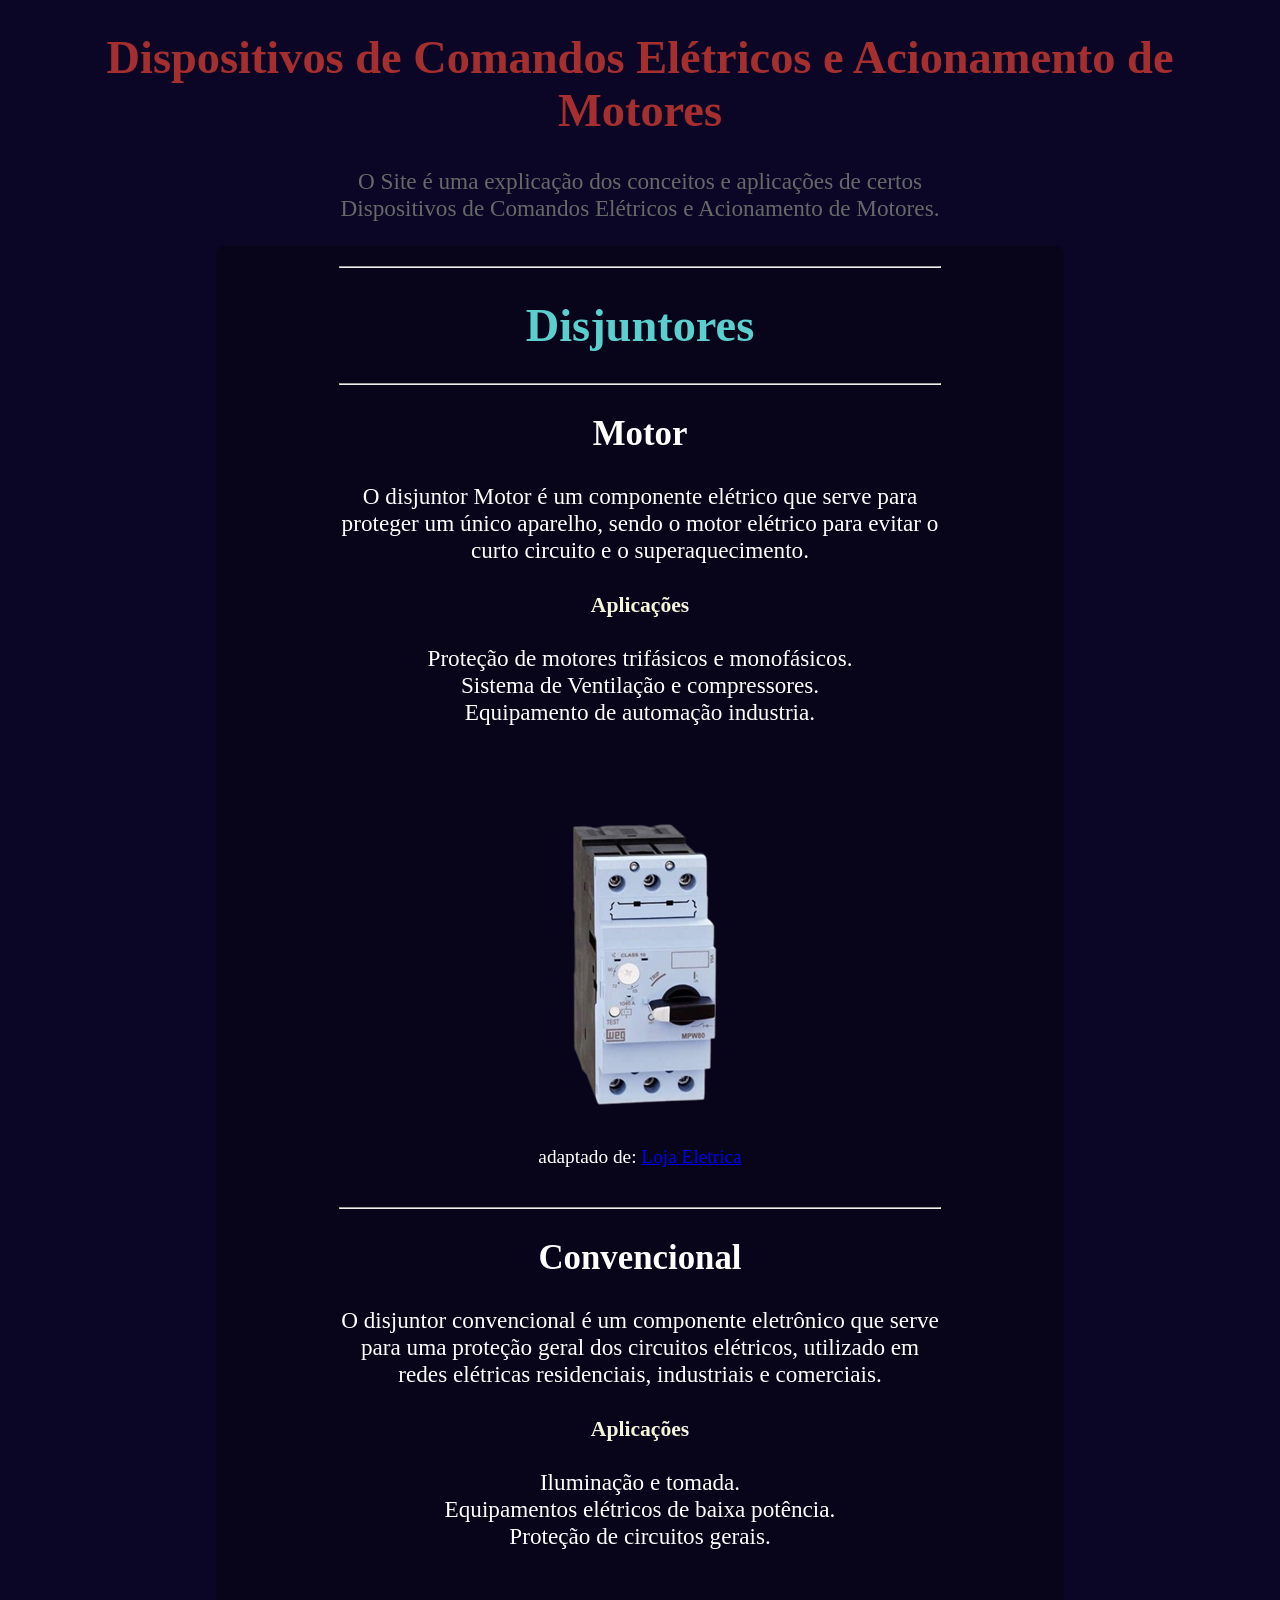
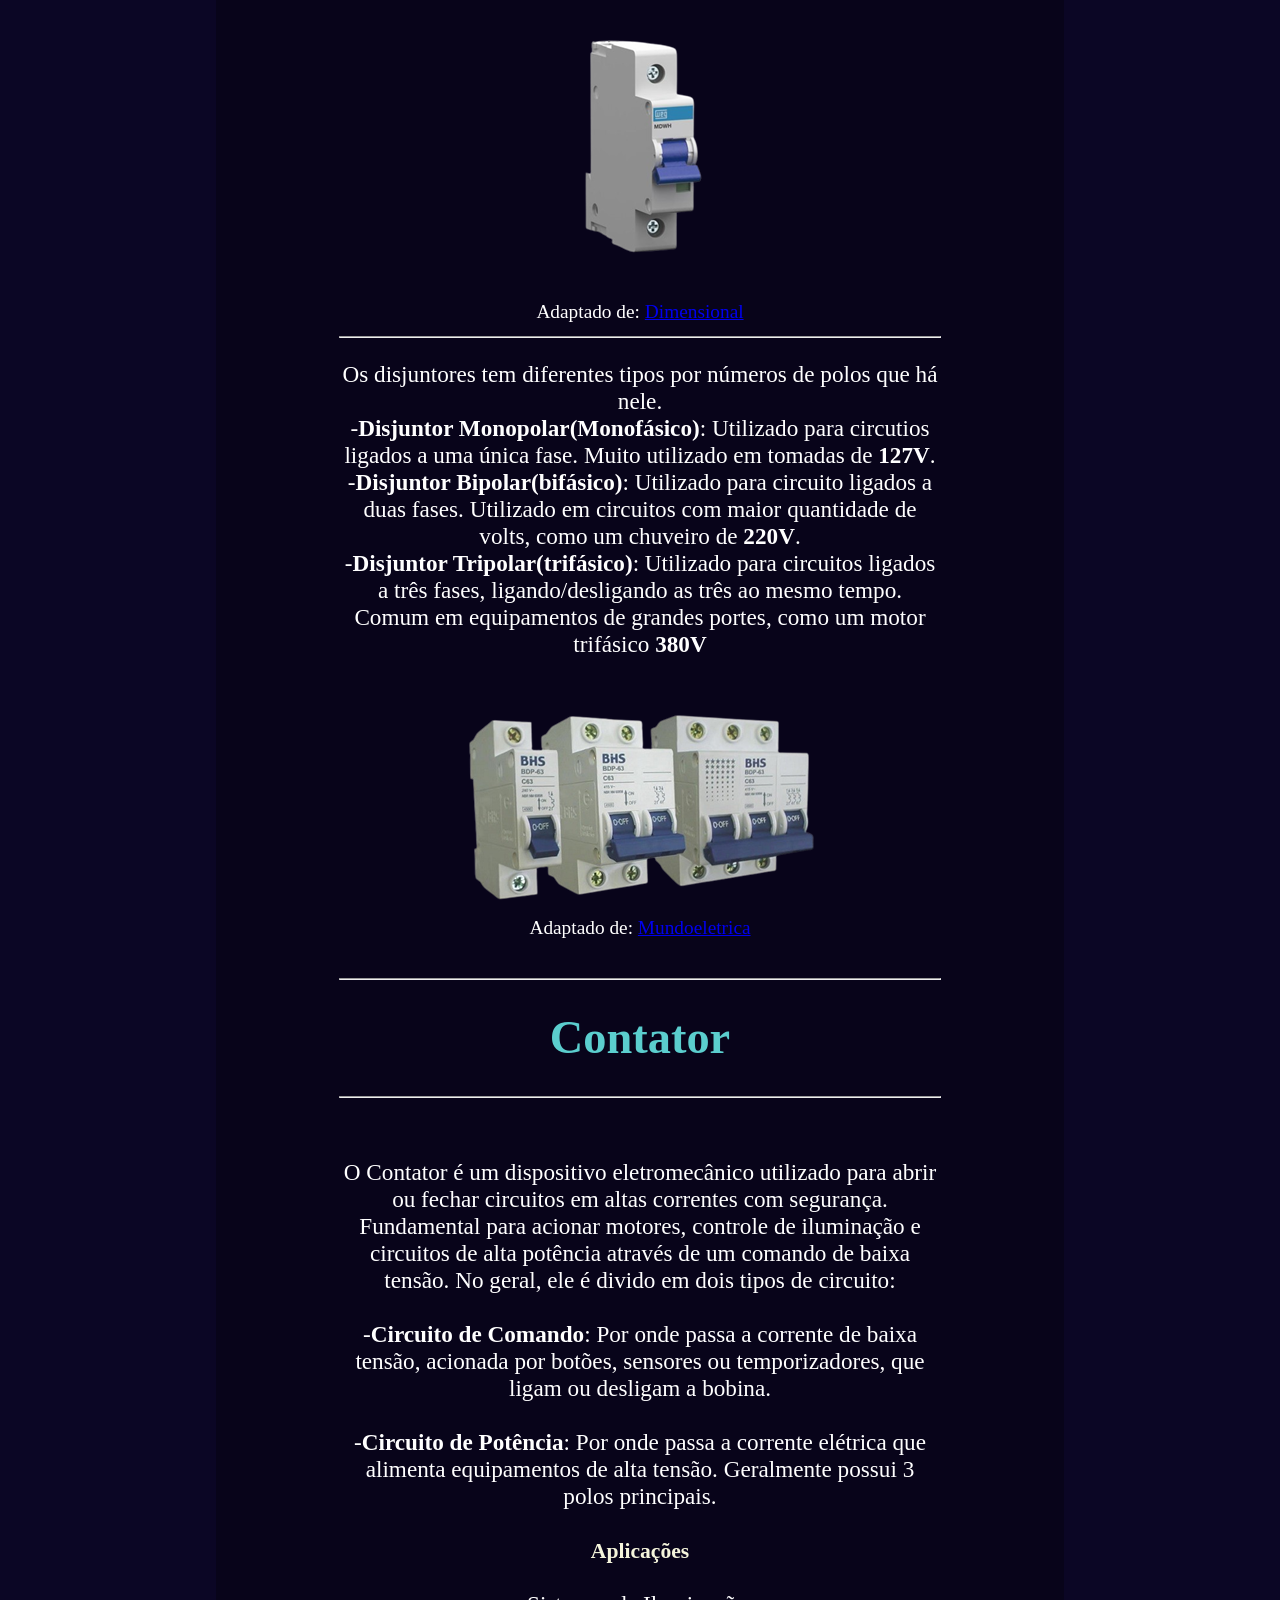
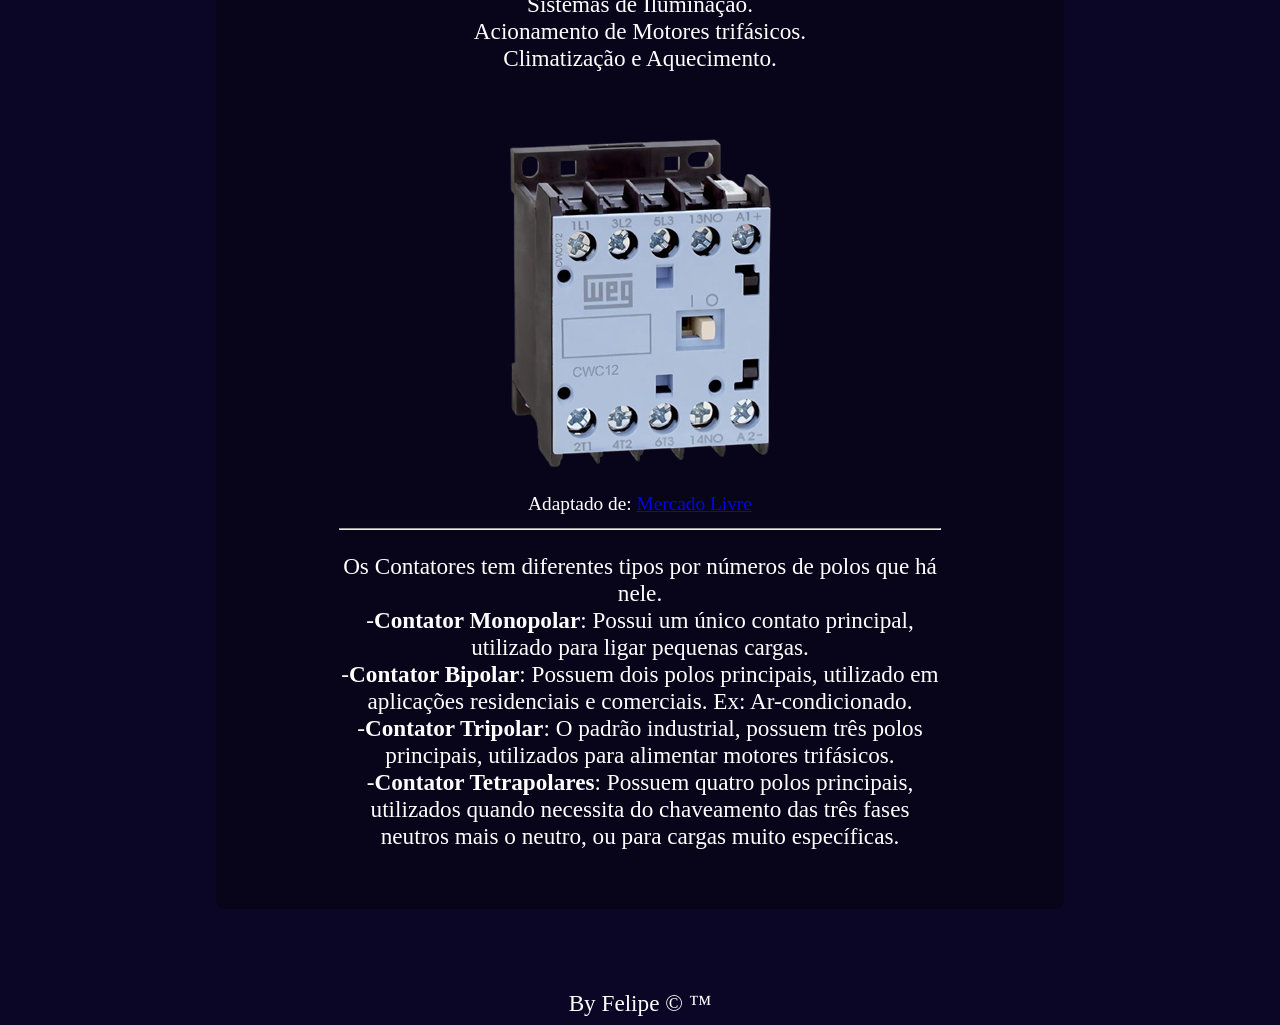
==== index.html @ eaecf81c "Finalizando" ====
<!DOCTYPE html>
<html lang="pt-BR">

<head>
    <meta charset="UTF-8">
    <meta name="viewport" content="width=device-width, initial-scale=1.0">
    <link rel="stylesheet" href="./css/style.css">
    <title>Site Eletrônico</title>
</head>

<body>
    <header>
        <nav>
            <a href=""></a>
            <a href=""></a>
            <a href=""></a>
        </nav>
    </header>
    <main>
        <h1 style="color: rgb(165, 47, 47);">Dispositivos de Comandos Elétricos e Acionamento de Motores</h1>

        <p style="color: rgb(103, 105, 105);">O Site é uma explicação dos conceitos e aplicações de certos Dispositivos
            de Comandos Elétricos e Acionamento de Motores.</p>
        <div class="Blocos">
            <hr>
            <h1>Disjuntores</h1>
            <hr>
            <h2>Motor</h2>
            <p>O disjuntor Motor é um componente elétrico que serve para proteger um único aparelho, sendo o motor
                elétrico
                para evitar o curto circuito e o superaquecimento. <br><br>
                <span style="font-weight: bold; color: beige;font-size: 1.35rem;">Aplicações</span> <br><br>
                Proteção de motores trifásicos e monofásicos. <br>
                Sistema de Ventilação e compressores. <br>
                Equipamento de automação industria.
            </p><br>
            <img src="./img/disjuntor_motor_trifasico.png" alt="Disjuntor motor trifásico "><br>
            <small>adaptado de: <a
                    href="https://www.lojaeletrica.com.br/disjuntor-motor-trifasico-40-50a-mpw803u050-weg.html?srsltid=AfmBOoqYjZUUmeBu2SZ3M72QO-IUuQ1QIP7arLfaM9YnsOSDpu1Yv6hI">Loja
                    Eletrica</a></small><br><br>
            <hr>
            <h2>Convencional</h2>
            <p>O disjuntor convencional é um componente eletrônico que serve para uma proteção geral dos circuitos
                elétricos, utilizado em redes elétricas residenciais, industriais e comerciais. <br><br>
                <span style="font-weight: bold; color: beige;font-size: 1.35rem;">Aplicações</span> <br><br>
                Iluminação e tomada. <br>
                Equipamentos elétricos de baixa potência. <br>
                Proteção de circuitos gerais. <br>
            </p><br>
            <img src="./img/disjuntor_monofasico.png" alt="Disjuntor Convencional monofásico"><br>
            <small>Adaptado de: <a
                    href="https://dimensionalstoreb2b.vtexassets.com/arquivos/ids/229232-800-646?v=638127572999600000&width=800&height=646&aspect=true">Dimensional</a></small>
            <hr>
            <p>Os disjuntores tem diferentes tipos por números de polos que há nele. <br>
                -<strong>Disjuntor Monopolar(Monofásico)</strong>: Utilizado para circutios ligados a uma única fase.
                Muito utilizado em tomadas de <strong>127V</strong>.<br>
                -<strong>Disjuntor Bipolar(bifásico)</strong>: Utilizado para circuito ligados a duas fases. Utilizado
                em circuitos com maior quantidade de volts, como um chuveiro de <strong>220V</strong>.<br>
                -<strong>Disjuntor Tripolar(trifásico)</strong>: Utilizado para circuitos ligados a três fases,
                ligando/desligando as três ao mesmo tempo. Comum em equipamentos de grandes portes, como um motor
                trifásico <strong>380V</strong><br>
            </p><br>
            <img src="./img/disjuntores_tipos.png" alt="Tipos de Disjuntores"><br>
            <small>Adaptado de: <a
                    href="https://www.mundodaeletrica.com.br/como-funcionam-os-disjuntores/">Mundoeletrica</a></small><br><br>
            <hr>
            <h1>Contator</h1>
            <hr>
            <br>
            <p>O Contator é um dispositivo eletromecânico utilizado para abrir ou fechar circuitos em altas correntes
                com segurança. Fundamental para acionar motores, controle de iluminação e circuitos de alta potência
                através de um comando de baixa tensão. No geral, ele é divido em dois tipos de circuito: <br><br>
                -<strong>Circuito de Comando</strong>: Por onde passa a corrente de baixa tensão, acionada por botões,
                sensores ou temporizadores, que ligam ou desligam a bobina. <br><br>
                -<strong>Circuito de Potência</strong>: Por onde passa a corrente elétrica que alimenta equipamentos de
                alta tensão. Geralmente possui 3 polos principais. <br><br>
                <span style="font-weight: bold; color: beige;font-size: 1.35rem;">Aplicações</span><br><br>
                Sistemas de Iluminação. <br>
                Acionamento de Motores trifásicos. <br>
                Climatização e Aquecimento. <br>
            </p><br>
            <img src="./img/contator.png" alt="Contator"><br>
            <small>Adaptado de: <a
                    href="https://www.mercadolivre.com.br/contator-weg-cwc012-10-30d23-12a-tripolar-1na-trifasico/p/MLB27943586?pdp_filters=item_id%3AMLB6574359434&from=gshop&matt_tool=47518833&matt_word=&matt_source=google&matt_campaign_id=22090354007&matt_ad_group_id=173090505076&matt_match_type=&matt_network=g&matt_device=c&matt_creative=727882725783&matt_keyword=&matt_ad_position=&matt_ad_type=pla&matt_merchant_id=735098639&matt_product_id=MLB27943586-product&matt_product_partition_id=2389561567610&matt_target_id=pla-2389561567610&cq_src=google_ads&cq_cmp=22090354007&cq_net=g&cq_plt=gp&cq_med=pla&gad_source=1&gad_campaignid=22090354007&gbraid=0AAAAAD93qcCDZ016KuVumR2VttvVeDsG1&gclid=CjwKCAjw0dPRBhAPEiwAE5vTTntNi7hvdpyFA3BweX-gnjbdqGwrkFh2dQduONo_ckEo7SAo7-v_LxoCURwQAvD_BwE">Mercado
                    Livre</a></small>
            <hr>
            <p>Os Contatores tem diferentes tipos por números de polos que há nele.<br>
                -<strong>Contator Monopolar</strong>: Possui um único contato principal, utilizado para ligar pequenas
                cargas. <br>
                -<strong>Contator Bipolar</strong>: Possuem dois polos principais, utilizado em aplicações residenciais
                e comerciais. Ex: Ar-condicionado. <br>
                -<strong>Contator Tripolar</strong>: O padrão industrial, possuem três polos principais, utilizados para
                alimentar motores trifásicos.<br>
                -<strong>Contator Tetrapolares</strong>: Possuem quatro polos principais, utilizados quando necessita do
                chaveamento das três fases neutros mais o neutro, ou para cargas muito específicas.</p>
            <img src="" alt="">
        </div>
    </main>
    <footer><br><br><br>
        By Felipe &copy; &trade;
    </footer>
</body>

</html>
---- css/style.css ----
body {
    text-align: center;
    background-color: rgb(11, 6, 37);
    font-family: Cambria, Cochin, Georgia, Times, 'Times New Roman', serif;
    color: white;
    font-size: 1.45rem;
    padding: 0 1.1rem;
}

h1 {
    max-height: -20px;
    font-weight: bold;
    color: rgb(91, 206, 206);
}

p {
    margin-bottom: 1.5rem;
    max-width: 600px;
    margin-left: auto;
    margin-right: auto;
}

hr {
    max-width: 600px;
}

.Blocos {
    background-color: rgba(0, 0, 0, 0.301);
    max-width: 800px;
    border-radius: 8px;
    margin-left: auto;
    margin-right: auto; 
    padding: 8px 1.5rem;
    border-radius: 8px;
}

img {
    max-width: 100%;
    height: auto;
}
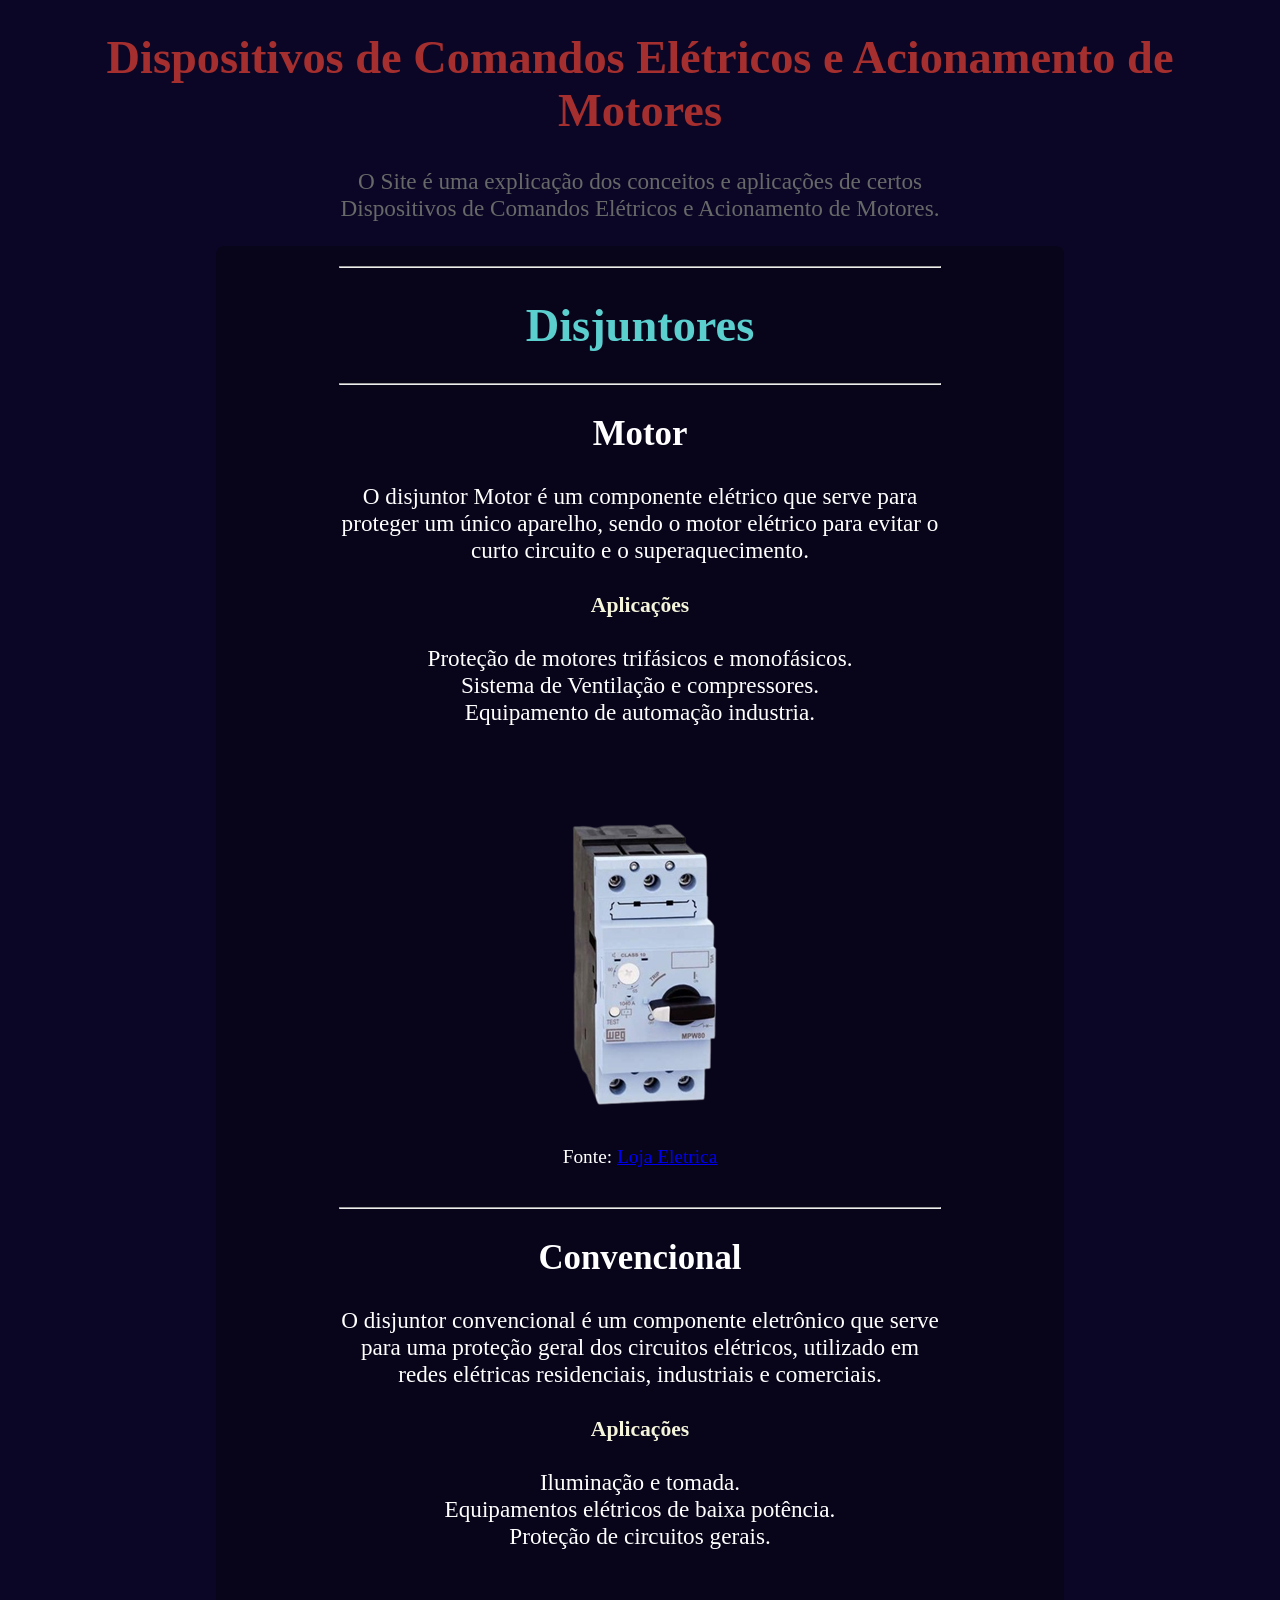
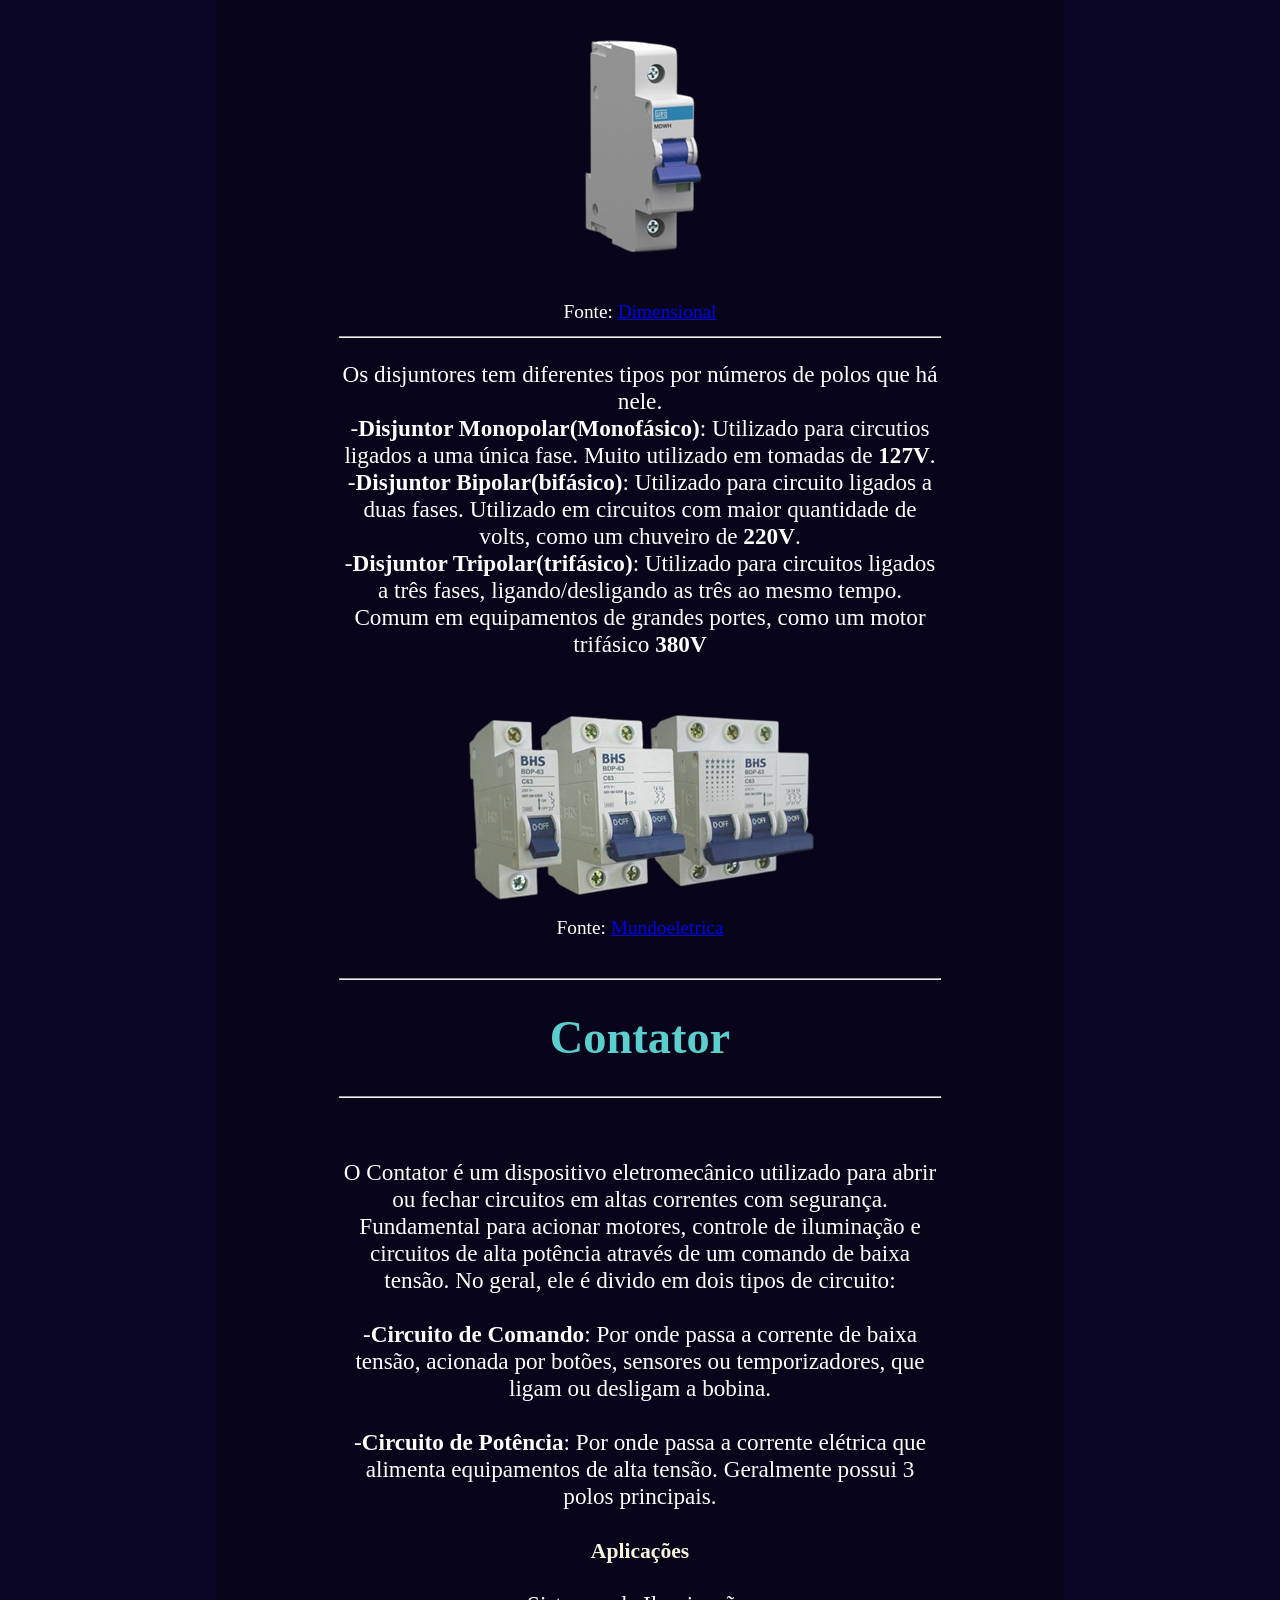
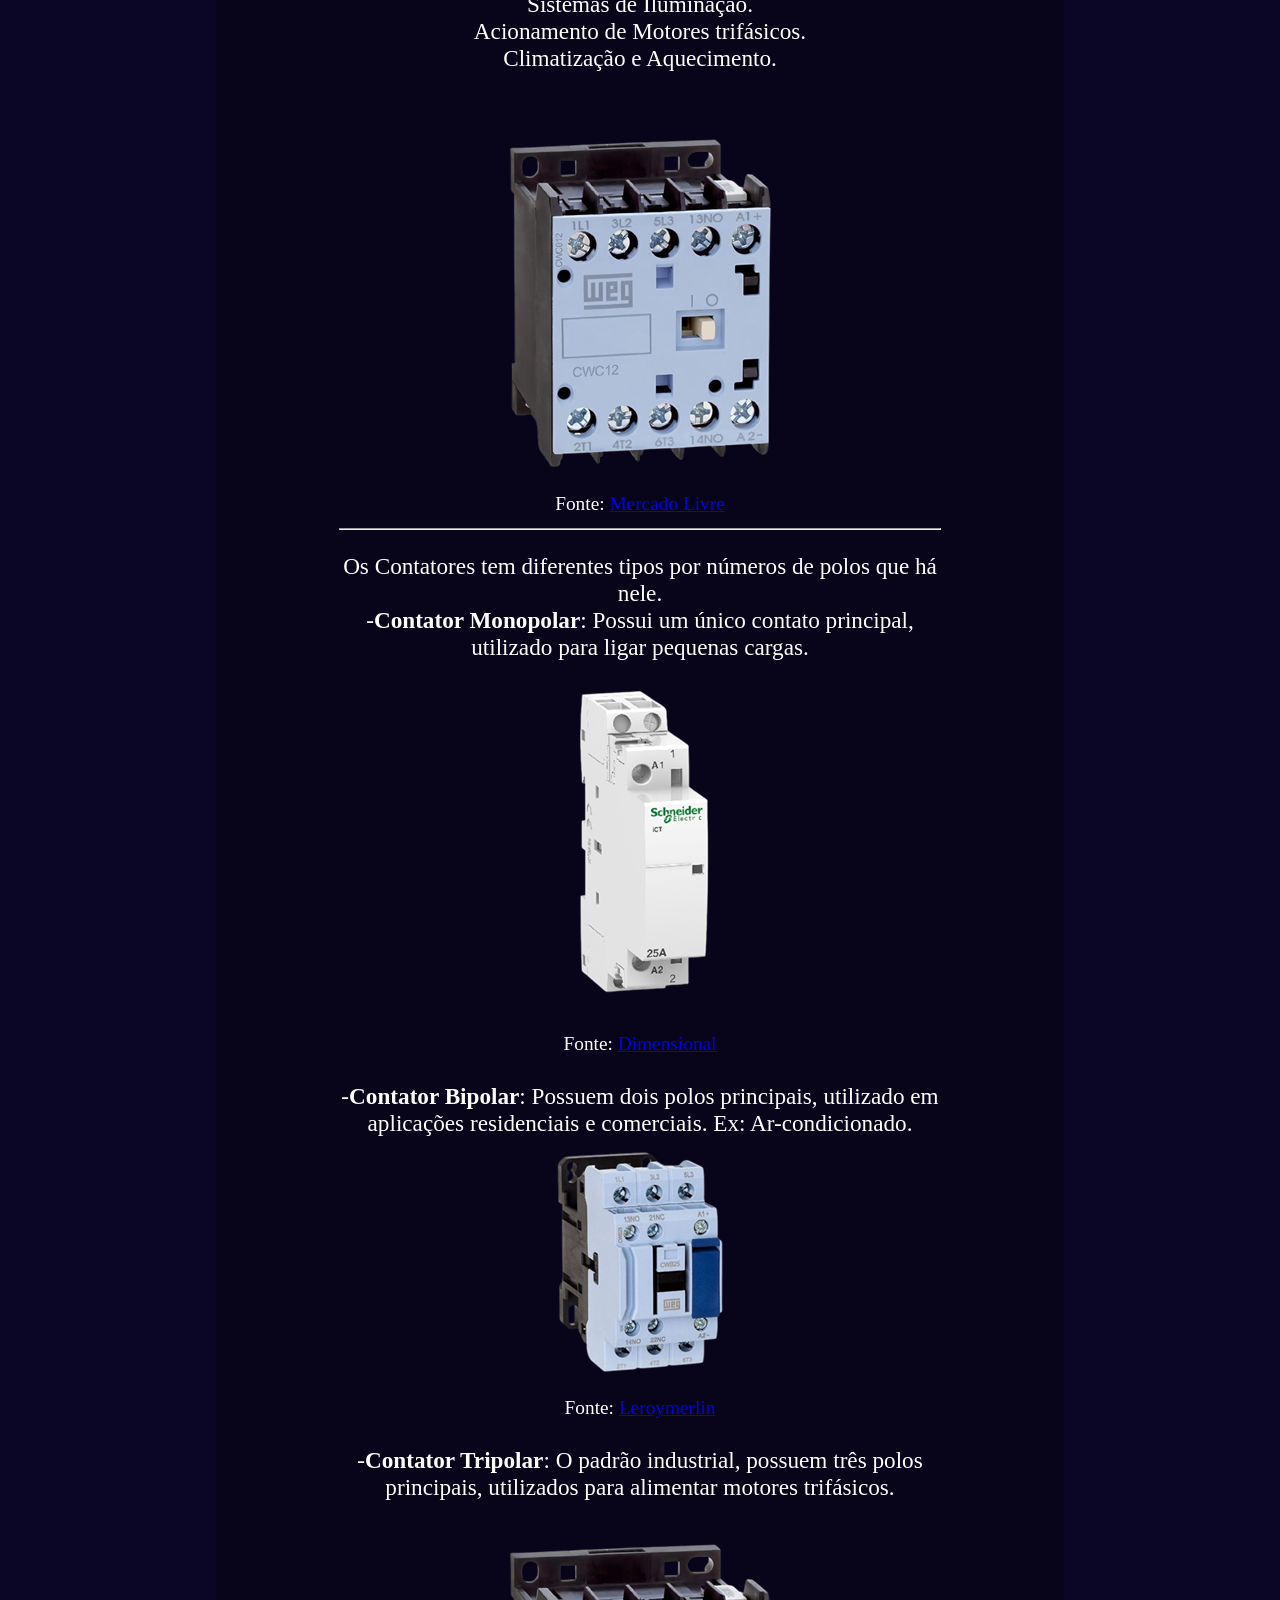
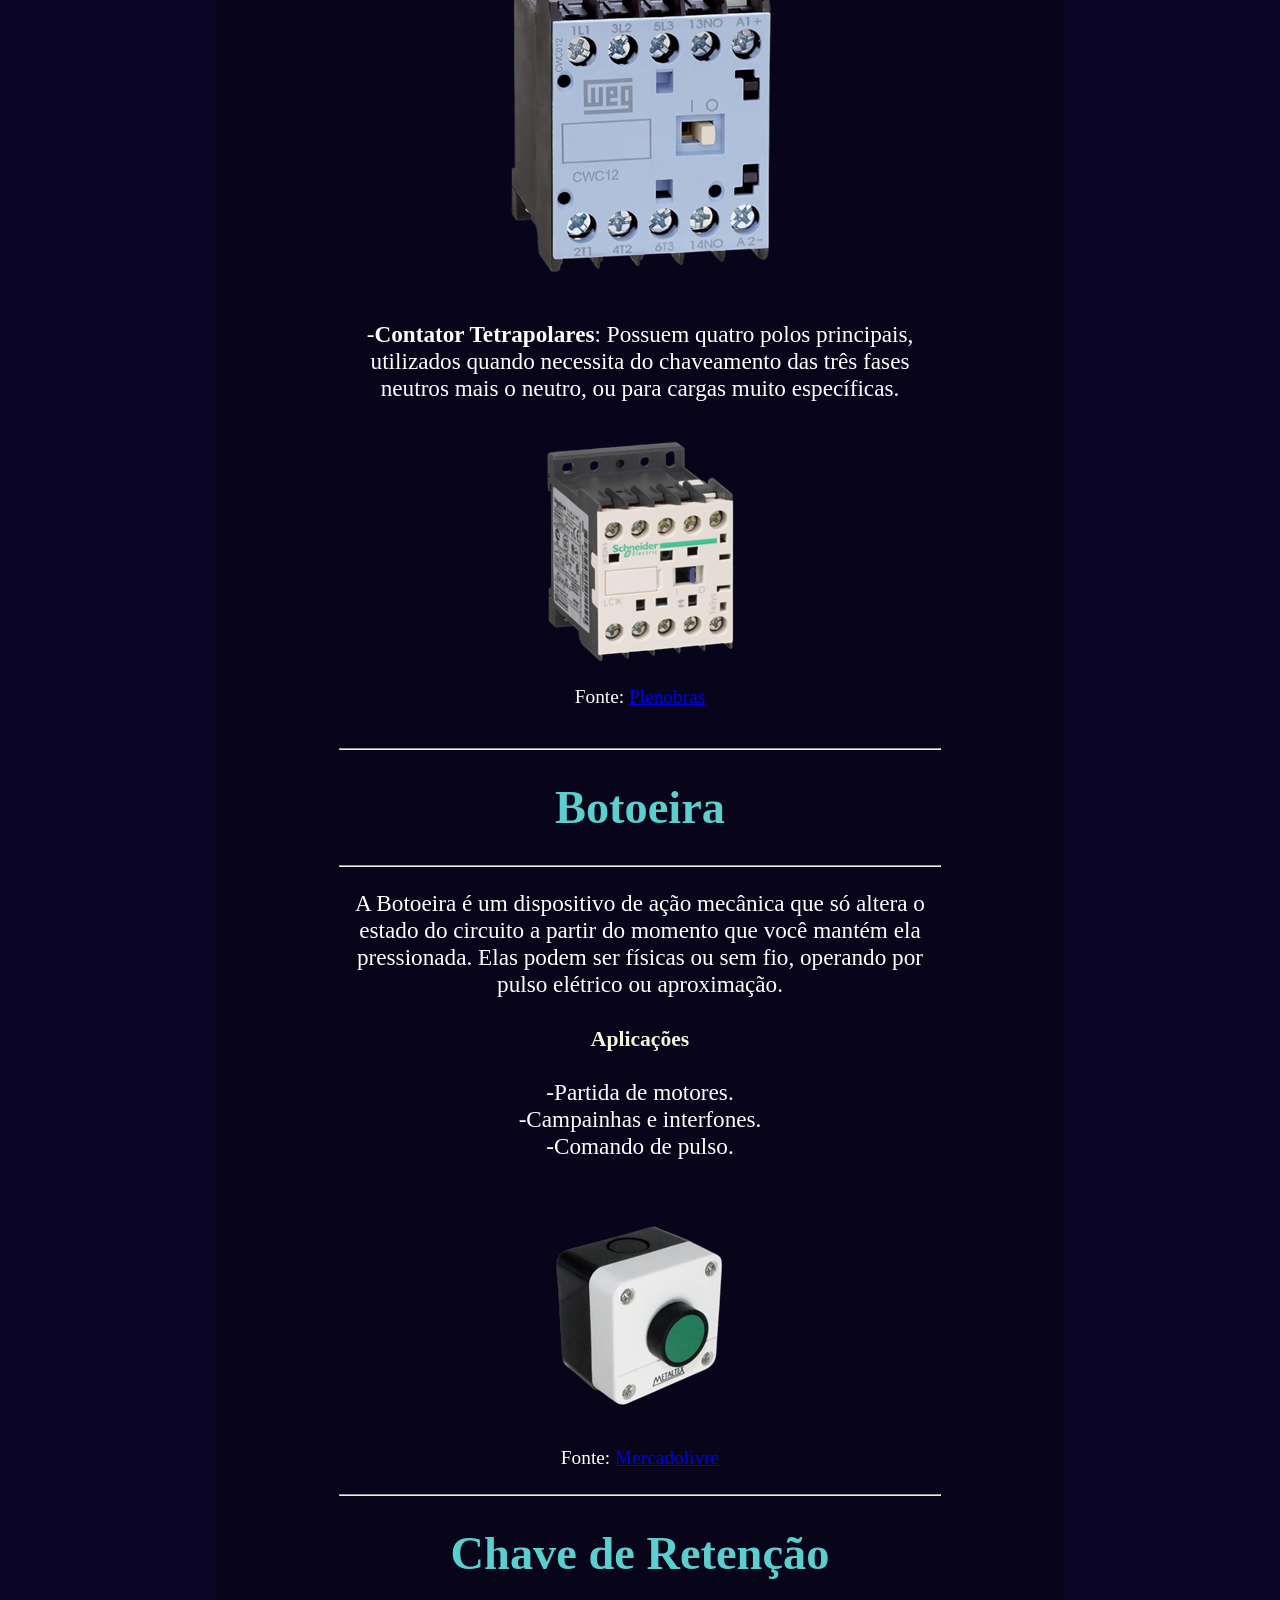
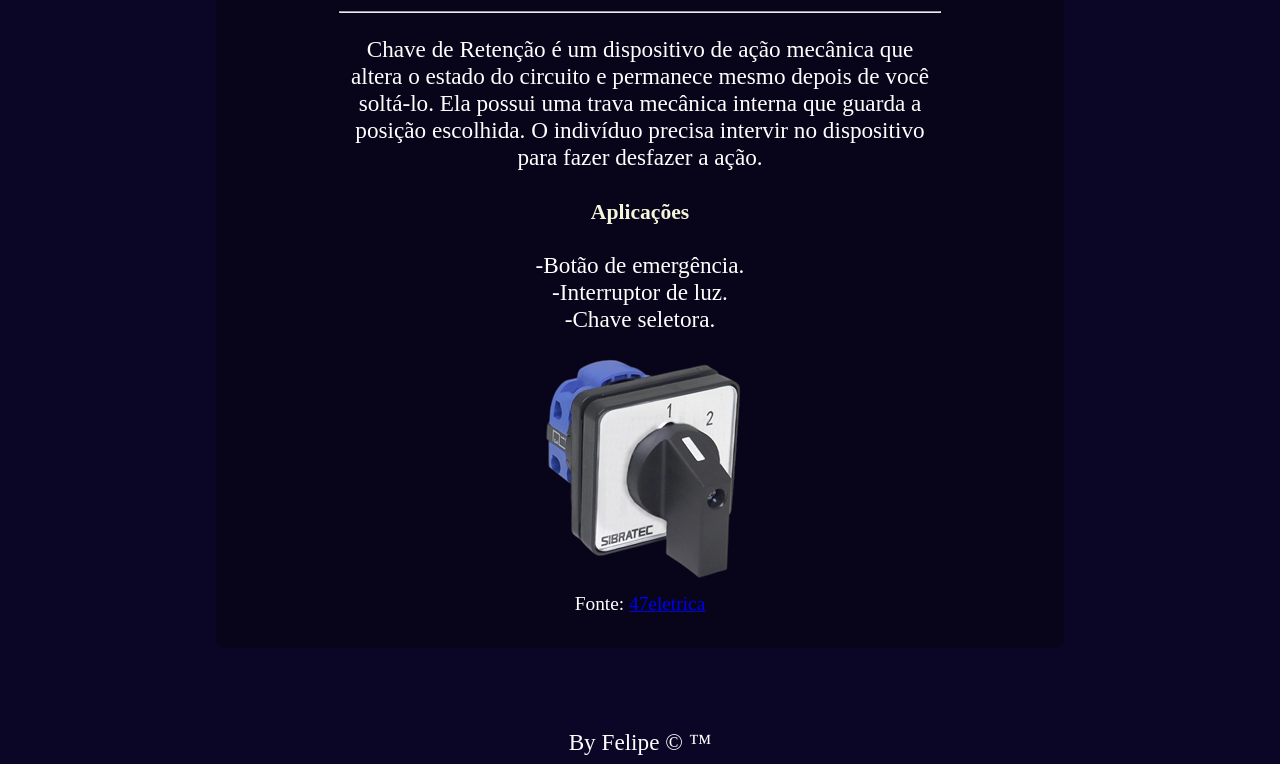
==== commit dbac3402: "Finalizando" ====
--- a/index.html
+++ b/index.html
@@ -35,7 +35,7 @@
                 Equipamento de automação industria.
             </p><br>
             <img src="./img/disjuntor_motor_trifasico.png" alt="Disjuntor motor trifásico "><br>
-            <small>adaptado de: <a
+            <small>Fonte: <a
                     href="https://www.lojaeletrica.com.br/disjuntor-motor-trifasico-40-50a-mpw803u050-weg.html?srsltid=AfmBOoqYjZUUmeBu2SZ3M72QO-IUuQ1QIP7arLfaM9YnsOSDpu1Yv6hI">Loja
                     Eletrica</a></small><br><br>
             <hr>
@@ -48,7 +48,7 @@
                 Proteção de circuitos gerais. <br>
             </p><br>
             <img src="./img/disjuntor_monofasico.png" alt="Disjuntor Convencional monofásico"><br>
-            <small>Adaptado de: <a
+            <small>Fonte: <a
                     href="https://dimensionalstoreb2b.vtexassets.com/arquivos/ids/229232-800-646?v=638127572999600000&width=800&height=646&aspect=true">Dimensional</a></small>
             <hr>
             <p>Os disjuntores tem diferentes tipos por números de polos que há nele. <br>
@@ -61,7 +61,7 @@
                 trifásico <strong>380V</strong><br>
             </p><br>
             <img src="./img/disjuntores_tipos.png" alt="Tipos de Disjuntores"><br>
-            <small>Adaptado de: <a
+            <small>Fonte: <a
                     href="https://www.mundodaeletrica.com.br/como-funcionam-os-disjuntores/">Mundoeletrica</a></small><br><br>
             <hr>
             <h1>Contator</h1>
@@ -80,20 +80,57 @@
                 Climatização e Aquecimento. <br>
             </p><br>
             <img src="./img/contator.png" alt="Contator"><br>
-            <small>Adaptado de: <a
+            <small>Fonte: <a
                     href="https://www.mercadolivre.com.br/contator-weg-cwc012-10-30d23-12a-tripolar-1na-trifasico/p/MLB27943586?pdp_filters=item_id%3AMLB6574359434&from=gshop&matt_tool=47518833&matt_word=&matt_source=google&matt_campaign_id=22090354007&matt_ad_group_id=173090505076&matt_match_type=&matt_network=g&matt_device=c&matt_creative=727882725783&matt_keyword=&matt_ad_position=&matt_ad_type=pla&matt_merchant_id=735098639&matt_product_id=MLB27943586-product&matt_product_partition_id=2389561567610&matt_target_id=pla-2389561567610&cq_src=google_ads&cq_cmp=22090354007&cq_net=g&cq_plt=gp&cq_med=pla&gad_source=1&gad_campaignid=22090354007&gbraid=0AAAAAD93qcCDZ016KuVumR2VttvVeDsG1&gclid=CjwKCAjw0dPRBhAPEiwAE5vTTntNi7hvdpyFA3BweX-gnjbdqGwrkFh2dQduONo_ckEo7SAo7-v_LxoCURwQAvD_BwE">Mercado
                     Livre</a></small>
             <hr>
             <p>Os Contatores tem diferentes tipos por números de polos que há nele.<br>
                 -<strong>Contator Monopolar</strong>: Possui um único contato principal, utilizado para ligar pequenas
-                cargas. <br>
+                cargas. <br><br>
+                <img src="./img/contator_unipolar.png" alt="Contator de uma polaridade"><br><br>
+                <small>Fonte: <a
+                        href="https://dimensionalstoreb2b.vtexassets.com/arquivos/ids/155680-1200-968?v=637716371310530000&width=1200&height=968&aspect=true">Dimensional</a></small><br><br>
                 -<strong>Contator Bipolar</strong>: Possuem dois polos principais, utilizado em aplicações residenciais
                 e comerciais. Ex: Ar-condicionado. <br>
+                <img src="./img/contator_bipolar.png" alt="Contator de duas polaridades"><br>
+                <small>Fonte: <a
+                        href="https://www.leroymerlin.com.br/contator-bipolar-25a-24vcc-cwb25-11-20c03-weg_1570519343">Leroymerlin</a></small><br><br>
                 -<strong>Contator Tripolar</strong>: O padrão industrial, possuem três polos principais, utilizados para
-                alimentar motores trifásicos.<br>
+                alimentar motores trifásicos.<br><br>
+                <img src="./img/contator.png" alt="Contator de três polaridades"><br><br>
                 -<strong>Contator Tetrapolares</strong>: Possuem quatro polos principais, utilizados quando necessita do
-                chaveamento das três fases neutros mais o neutro, ou para cargas muito específicas.</p>
-            <img src="" alt="">
+                chaveamento das três fases neutros mais o neutro, ou para cargas muito específicas.
+            </p>
+            <img src="./img/contator_tetrapolar.png" alt="Contator de quatro polaridades"><br>
+            <small>Fonte: <a
+                    href="https://www.plenobras.com.br/646a5b09d496504d21e005b1/contator-principal-tetrapolar-20aac1-mini-24vca-5060-hz-lc1k09-2-polos-na-+-2-polos-nf-tesys-k-conexao-para-parafuso?srsltid=AfmBOoqU6qzkfyG1GEq4v_av4iK5iJ_piyXmPDaKYe7cPtZYY5Ef7VJd">Plenobras</a></small><br><br>
+            <hr>
+            <h1>Botoeira</h1>
+            <hr>
+            <p>A Botoeira é um dispositivo de ação mecânica que só altera o estado do circuito a partir do momento que
+                você mantém ela pressionada. Elas podem ser físicas ou sem fio, operando por pulso elétrico ou
+                aproximação. <br><br>
+                <span style="font-weight: bold; color: beige;font-size: 1.35rem;">Aplicações</span><br><br>
+                -Partida de motores. <br>
+                -Campainhas e interfones. <br>
+                -Comando de pulso. <br><br>
+                <img src="./img/botoeira.png" alt="botoeira"><br>
+                <small>Fonte: <a
+                        href="https://www.mercadolivre.com.br/botoeira-pulsador-verde-cp1l-metaltex/up/MLBU1418017988?pdp_filters=item_id%3AMLB2015053007&from=gshop&matt_tool=47518833&matt_word=&matt_source=google&matt_campaign_id=22090354007&matt_ad_group_id=191786741681&matt_match_type=&matt_network=g&matt_device=c&matt_creative=782747933892&matt_keyword=&matt_ad_position=&matt_ad_type=pla&matt_merchant_id=307396518&matt_product_id=MLBU1418017988&matt_product_partition_id=2535532710477&matt_target_id=pla-2535532710477&cq_src=google_ads&cq_cmp=22090354007&cq_net=g&cq_plt=gp&cq_med=pla&gad_source=4&gad_campaignid=22090354007&gbraid=0AAAAAD93qcBvPl3nIoRzzpXyYbyifLRrP&gclid=Cj0KCQjwxvjRBhC2ARIsAI7KJa3_Y3hLCY50EBtEU30pOkVT_deMXfQpYmKlSxEwopnvfHMI9i0ztx8aAl7DEALw_wcB">Mercadolivre</a></small><br>
+            </p>
+            <hr>
+            <h1>Chave de Retenção</h1>
+            <hr>
+            <p>Chave de Retenção é um dispositivo de ação mecânica que altera o estado do circuito e permanece mesmo
+                depois de você soltá-lo. Ela possui uma trava mecânica interna que guarda a posição escolhida. O
+                indivíduo precisa intervir no dispositivo para fazer desfazer a ação. <br><br>
+                <span style="font-weight: bold; color: beige;font-size: 1.35rem;">Aplicações</span><br><br>
+                -Botão de emergência. <br>
+                -Interruptor de luz. <br>
+                -Chave seletora. <br>
+                <img src="./img/chave_retencao.png" alt="Chave de retenção"><br>
+                <small>Fonte: <a href="https://www.47eletrica.com.br/chave-rotativa-seletora-unipolar-20a-porta-de-painel-lw28-20?srsltid=AfmBOorULq7EeAzzPWePpjNga6nklQbZRmXzmq2jFPqlf5DGOF1B8clS">47eletrica</a></small>
+            </p>
         </div>
     </main>
     <footer><br><br><br>
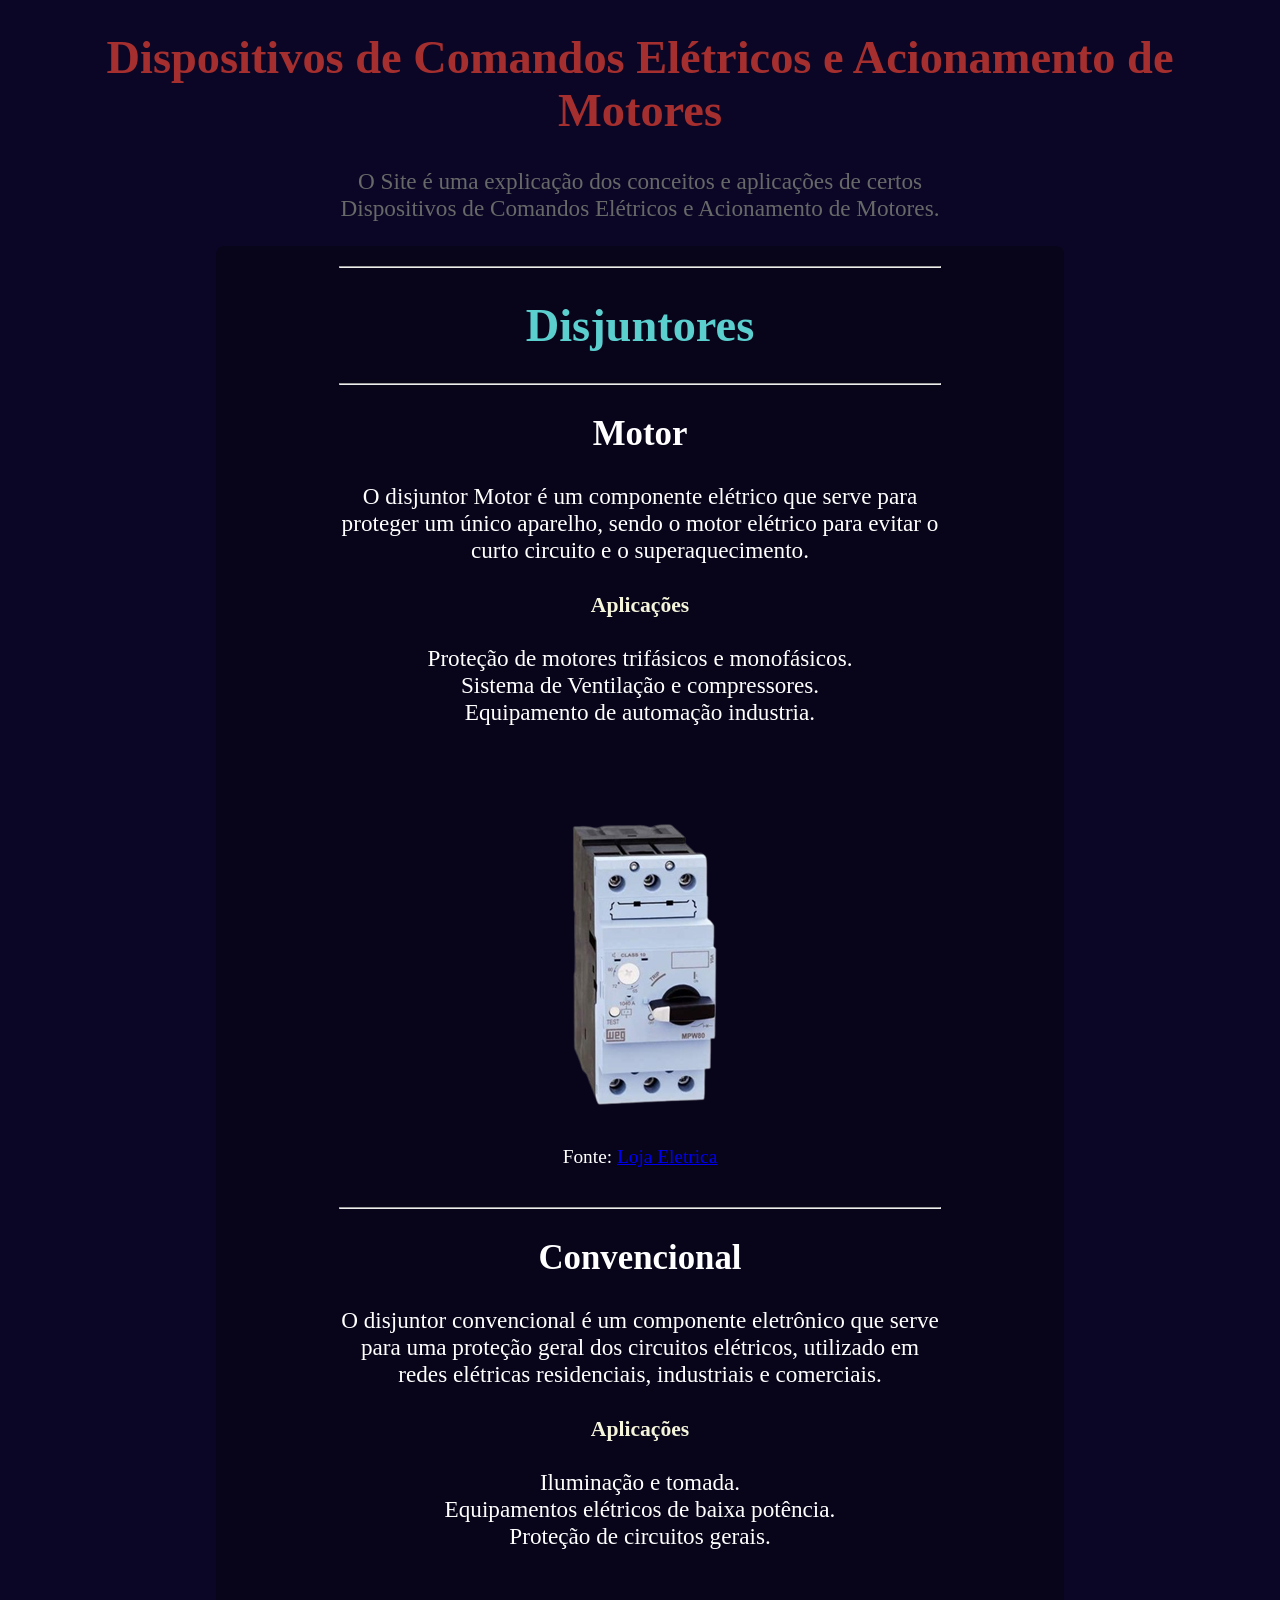
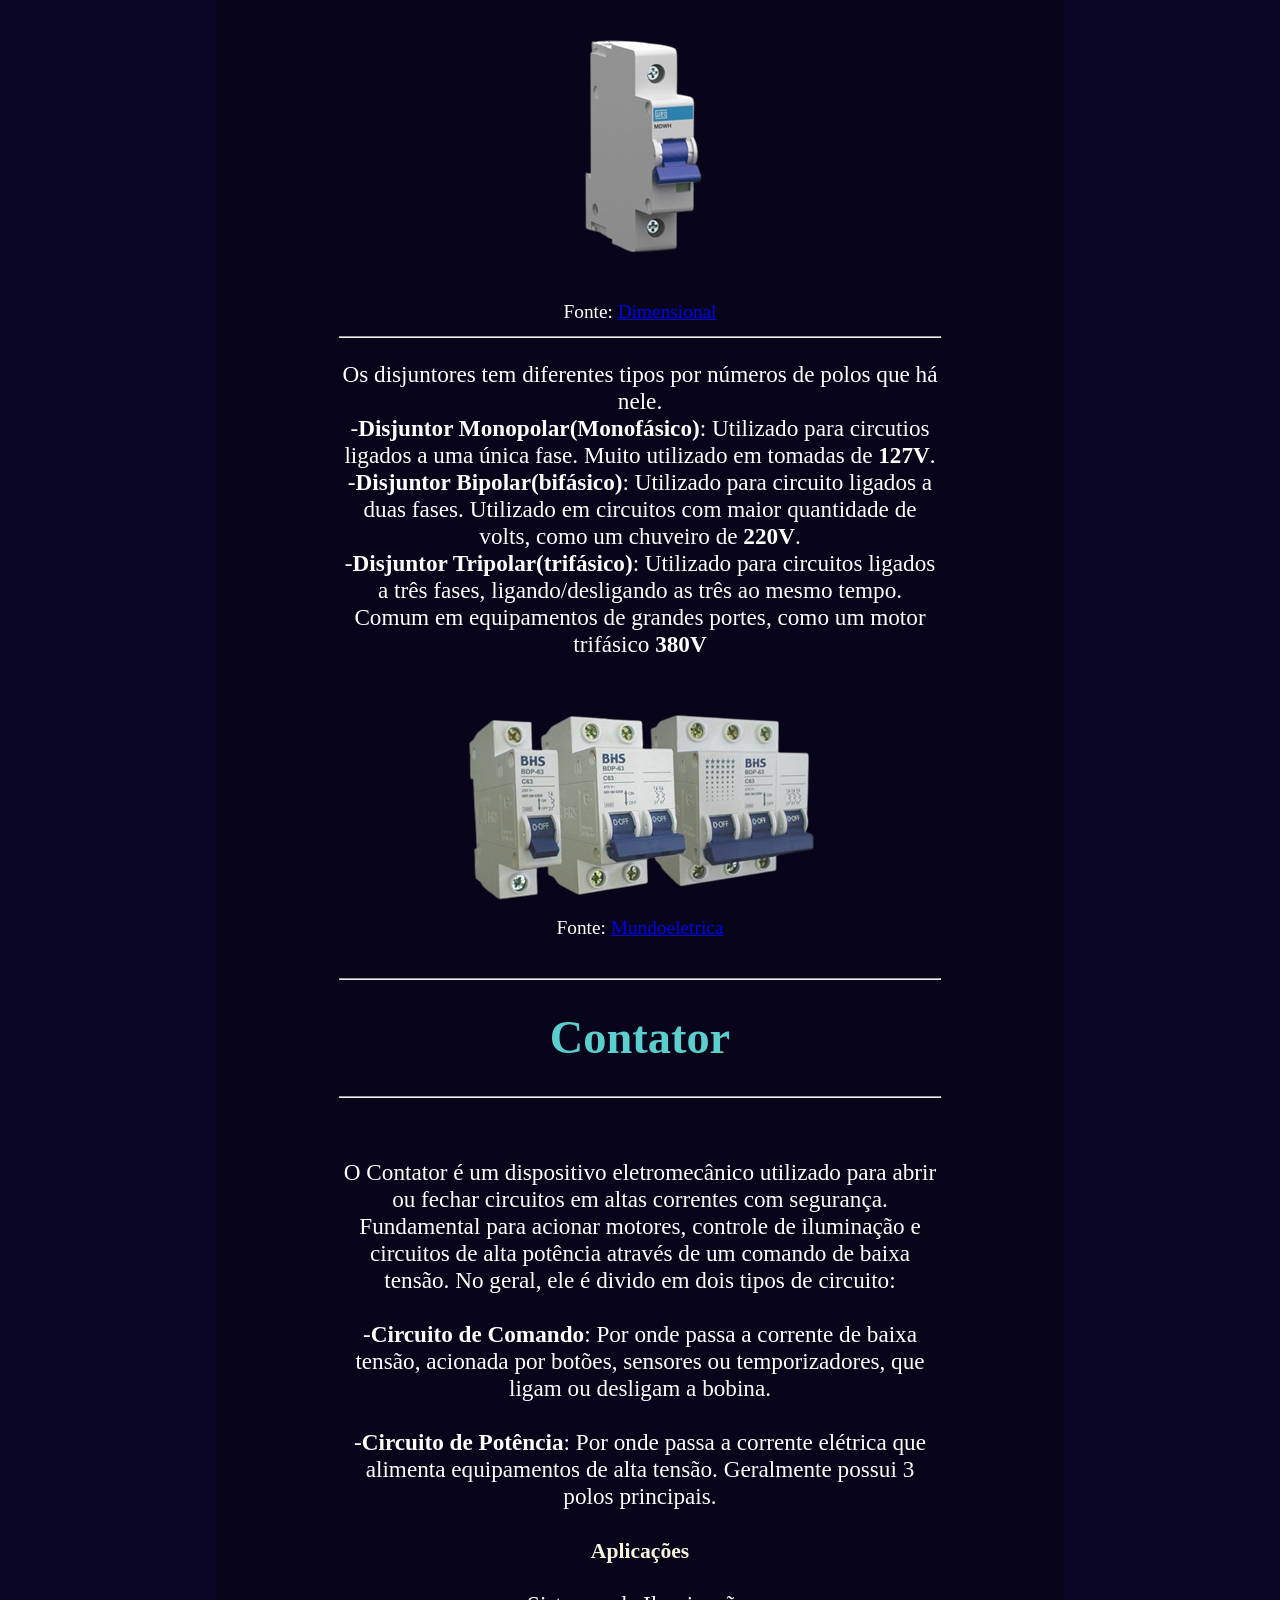
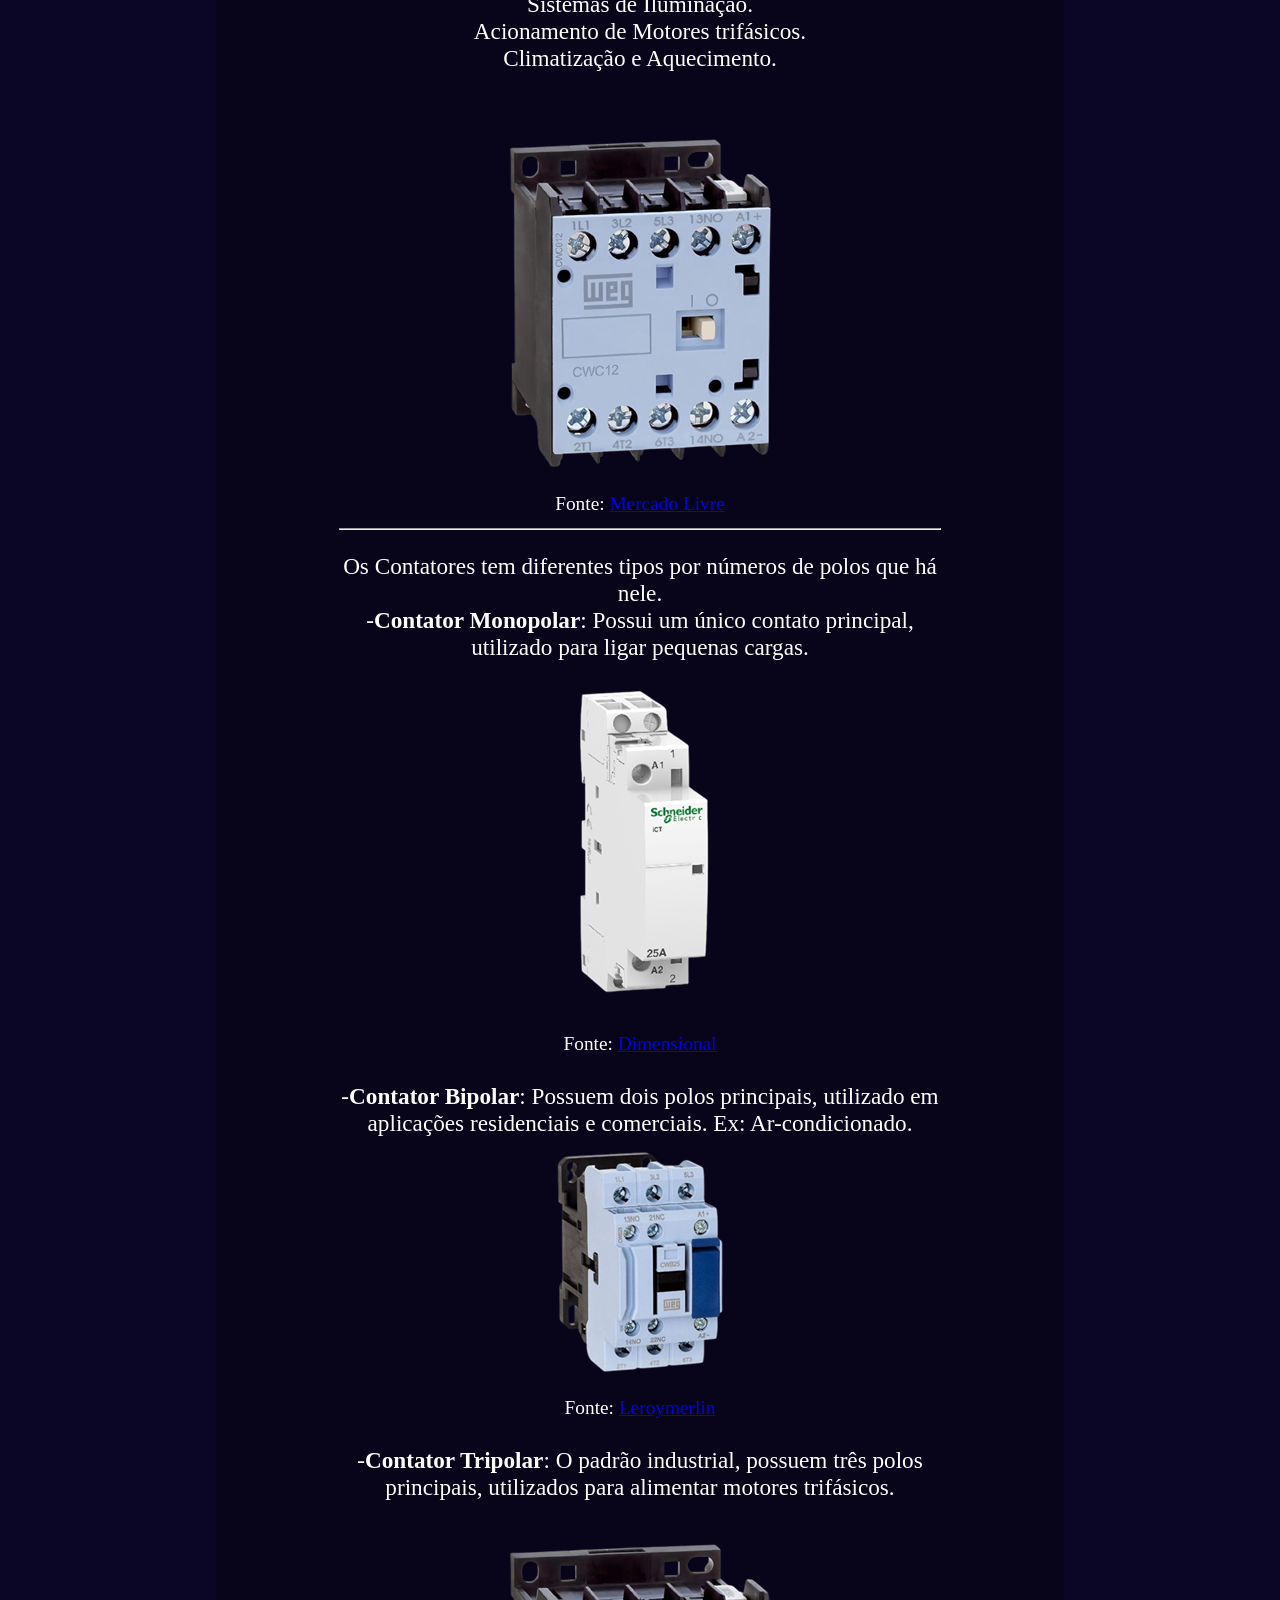
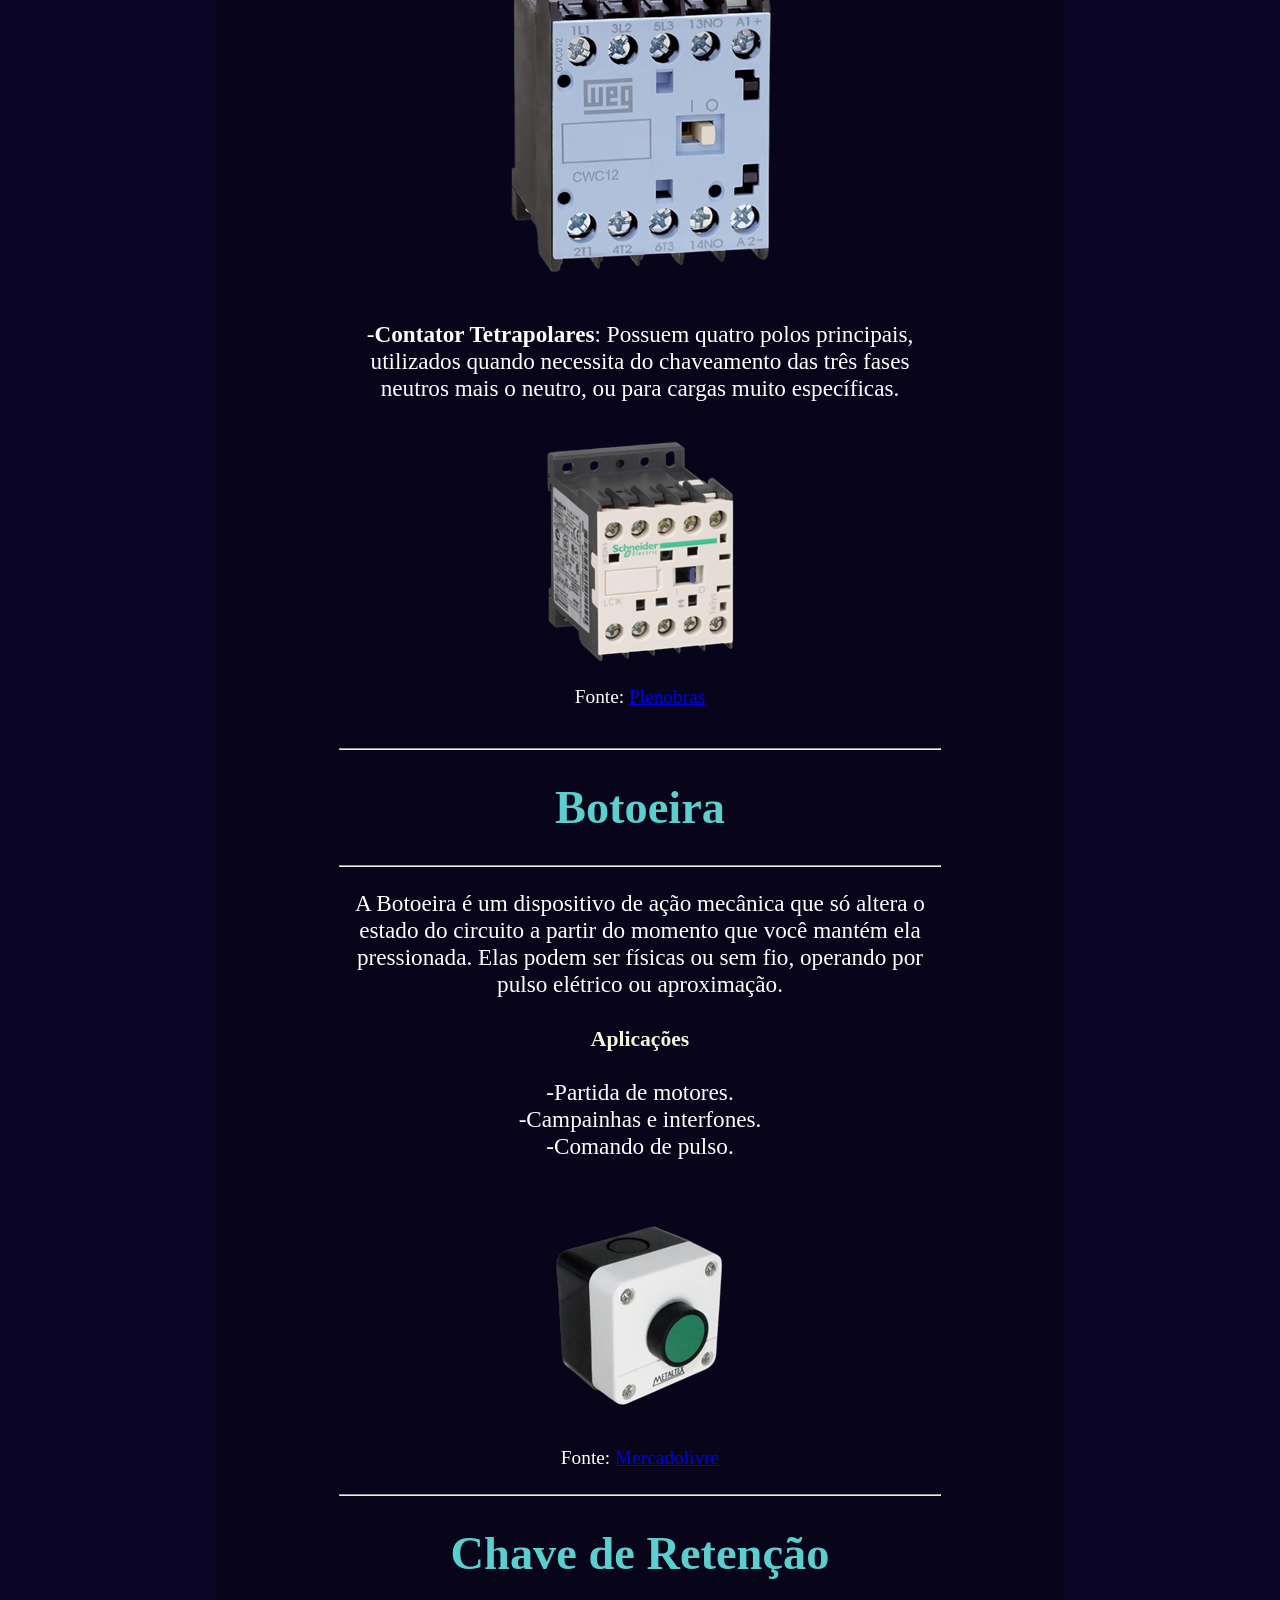
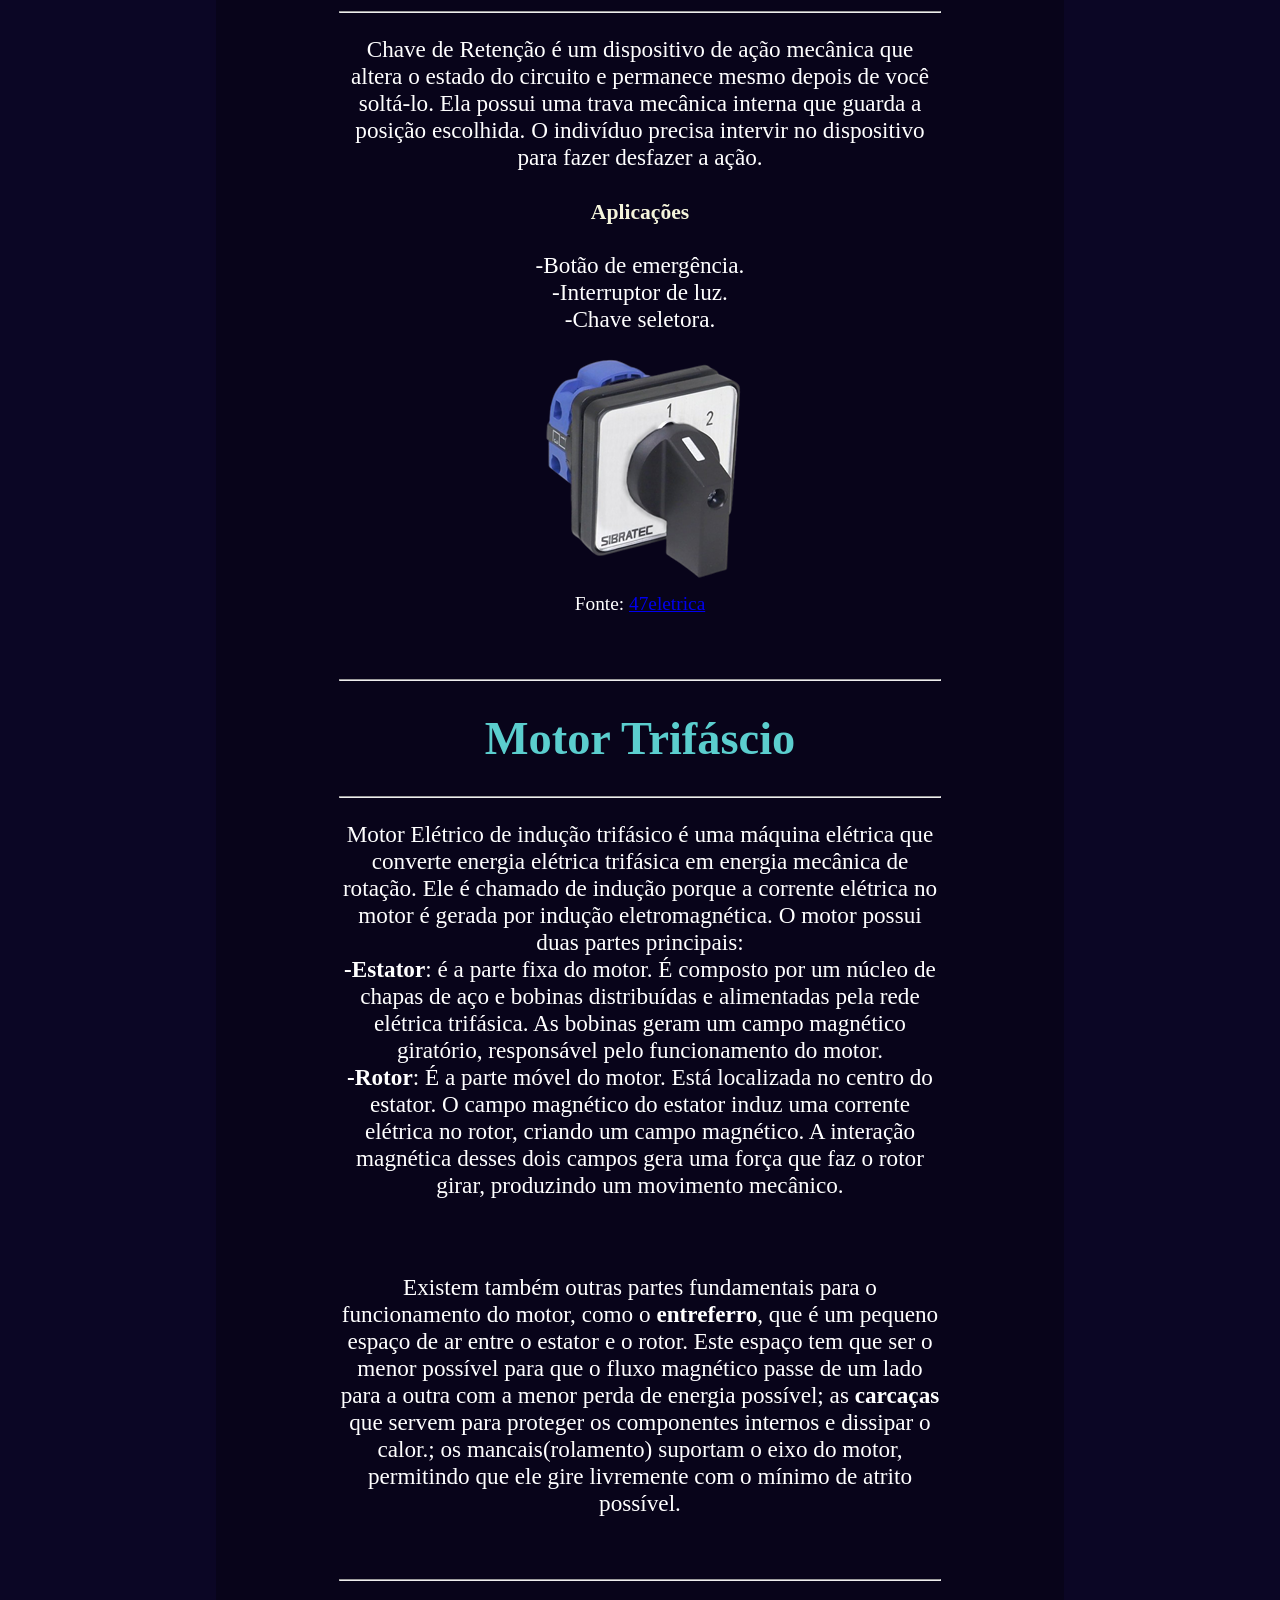
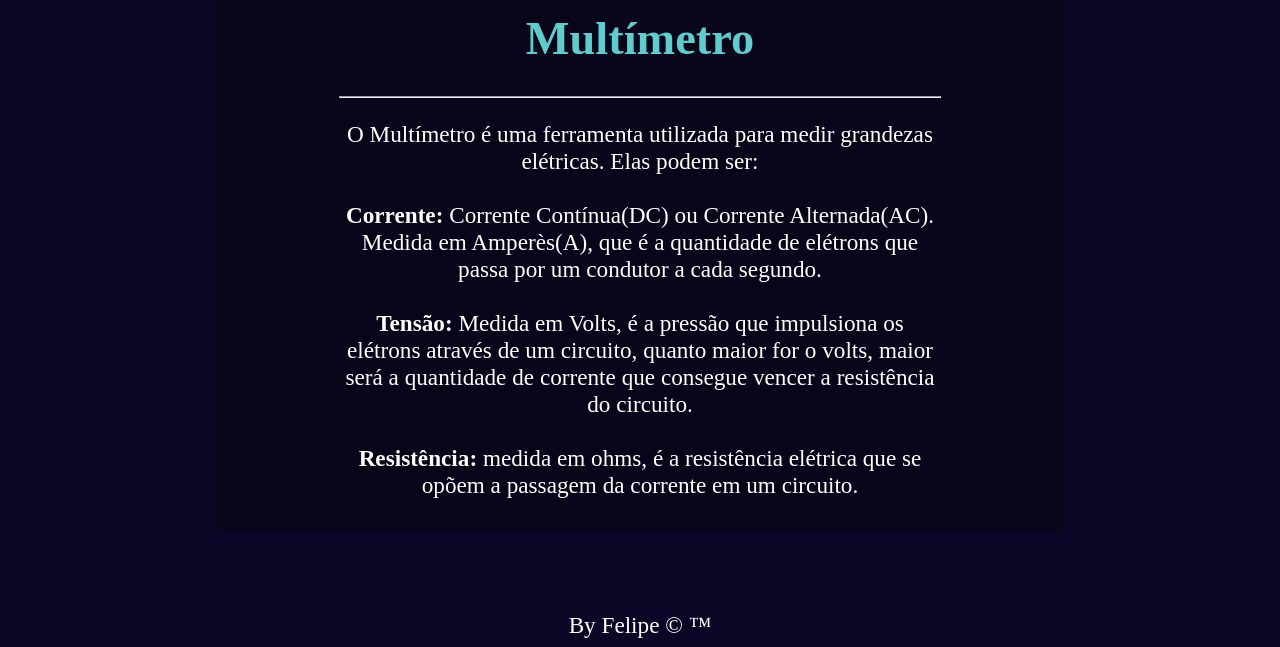
==== commit f1eae035: "finalizando" ====
--- a/index.html
+++ b/index.html
@@ -129,7 +129,43 @@
                 -Interruptor de luz. <br>
                 -Chave seletora. <br>
                 <img src="./img/chave_retencao.png" alt="Chave de retenção"><br>
-                <small>Fonte: <a href="https://www.47eletrica.com.br/chave-rotativa-seletora-unipolar-20a-porta-de-painel-lw28-20?srsltid=AfmBOorULq7EeAzzPWePpjNga6nklQbZRmXzmq2jFPqlf5DGOF1B8clS">47eletrica</a></small>
+                <small>Fonte: <a
+                        href="https://www.47eletrica.com.br/chave-rotativa-seletora-unipolar-20a-porta-de-painel-lw28-20?srsltid=AfmBOorULq7EeAzzPWePpjNga6nklQbZRmXzmq2jFPqlf5DGOF1B8clS">47eletrica</a></small>
+            </p><br>
+            <hr>
+            <h1>Motor Trifáscio</h1>
+            <hr>
+            <p>Motor Elétrico de indução trifásico é uma máquina elétrica que converte energia elétrica trifásica em
+                energia mecânica de rotação. Ele é chamado de indução porque a corrente elétrica no motor é gerada por
+                indução eletromagnética. O motor possui duas partes principais: <br>
+                <strong>-Estator</strong>: é a parte fixa do motor. É composto por um núcleo de chapas de aço e bobinas
+                distribuídas e alimentadas pela rede elétrica trifásica. As bobinas geram um campo magnético giratório,
+                responsável pelo funcionamento do motor. <br>
+                <strong>-Rotor</strong>: É a parte móvel do motor. Está localizada no centro do estator. O campo
+                magnético do estator induz uma corrente elétrica no rotor, criando um campo magnético. A interação
+                magnética desses dois campos gera uma força que faz o rotor girar, produzindo um movimento mecânico.
+                <br>
+            </p>
+
+            <img src="" alt="">
+            <small></small>
+            <p>
+                Existem também outras partes fundamentais para o funcionamento do motor, como o
+                <strong>entreferro</strong>, que é um pequeno espaço de ar entre o estator e o rotor. Este espaço tem
+                que ser o menor possível para que o fluxo magnético passe de um lado para a outra com a menor perda de
+                energia possível; as <strong>carcaças</strong> que servem para proteger os componentes internos e
+                dissipar o calor.; os mancais(rolamento) suportam o eixo do motor, permitindo que ele gire livremente
+                com o mínimo de atrito possível.</p><br>
+            <hr>
+            <h1>Multímetro</h1>
+            <hr>
+            <p>O Multímetro é uma ferramenta utilizada para medir grandezas elétricas. Elas podem ser: <br><br>
+                <strong>Corrente:</strong> Corrente Contínua(DC) ou Corrente Alternada(AC). Medida em Amperès(A), que é a quantidade de
+                elétrons que passa por um condutor a cada segundo. <br><br>
+                <strong>Tensão:</strong> Medida em Volts, é a pressão que impulsiona os elétrons através de um circuito, quanto maior for
+                o volts, maior será a quantidade de corrente que consegue vencer a resistência do circuito. <br><br>
+                <strong>Resistência:</strong> medida em ohms, é a resistência elétrica que se opõem a passagem da corrente em um
+                circuito. <br>
             </p>
         </div>
     </main>
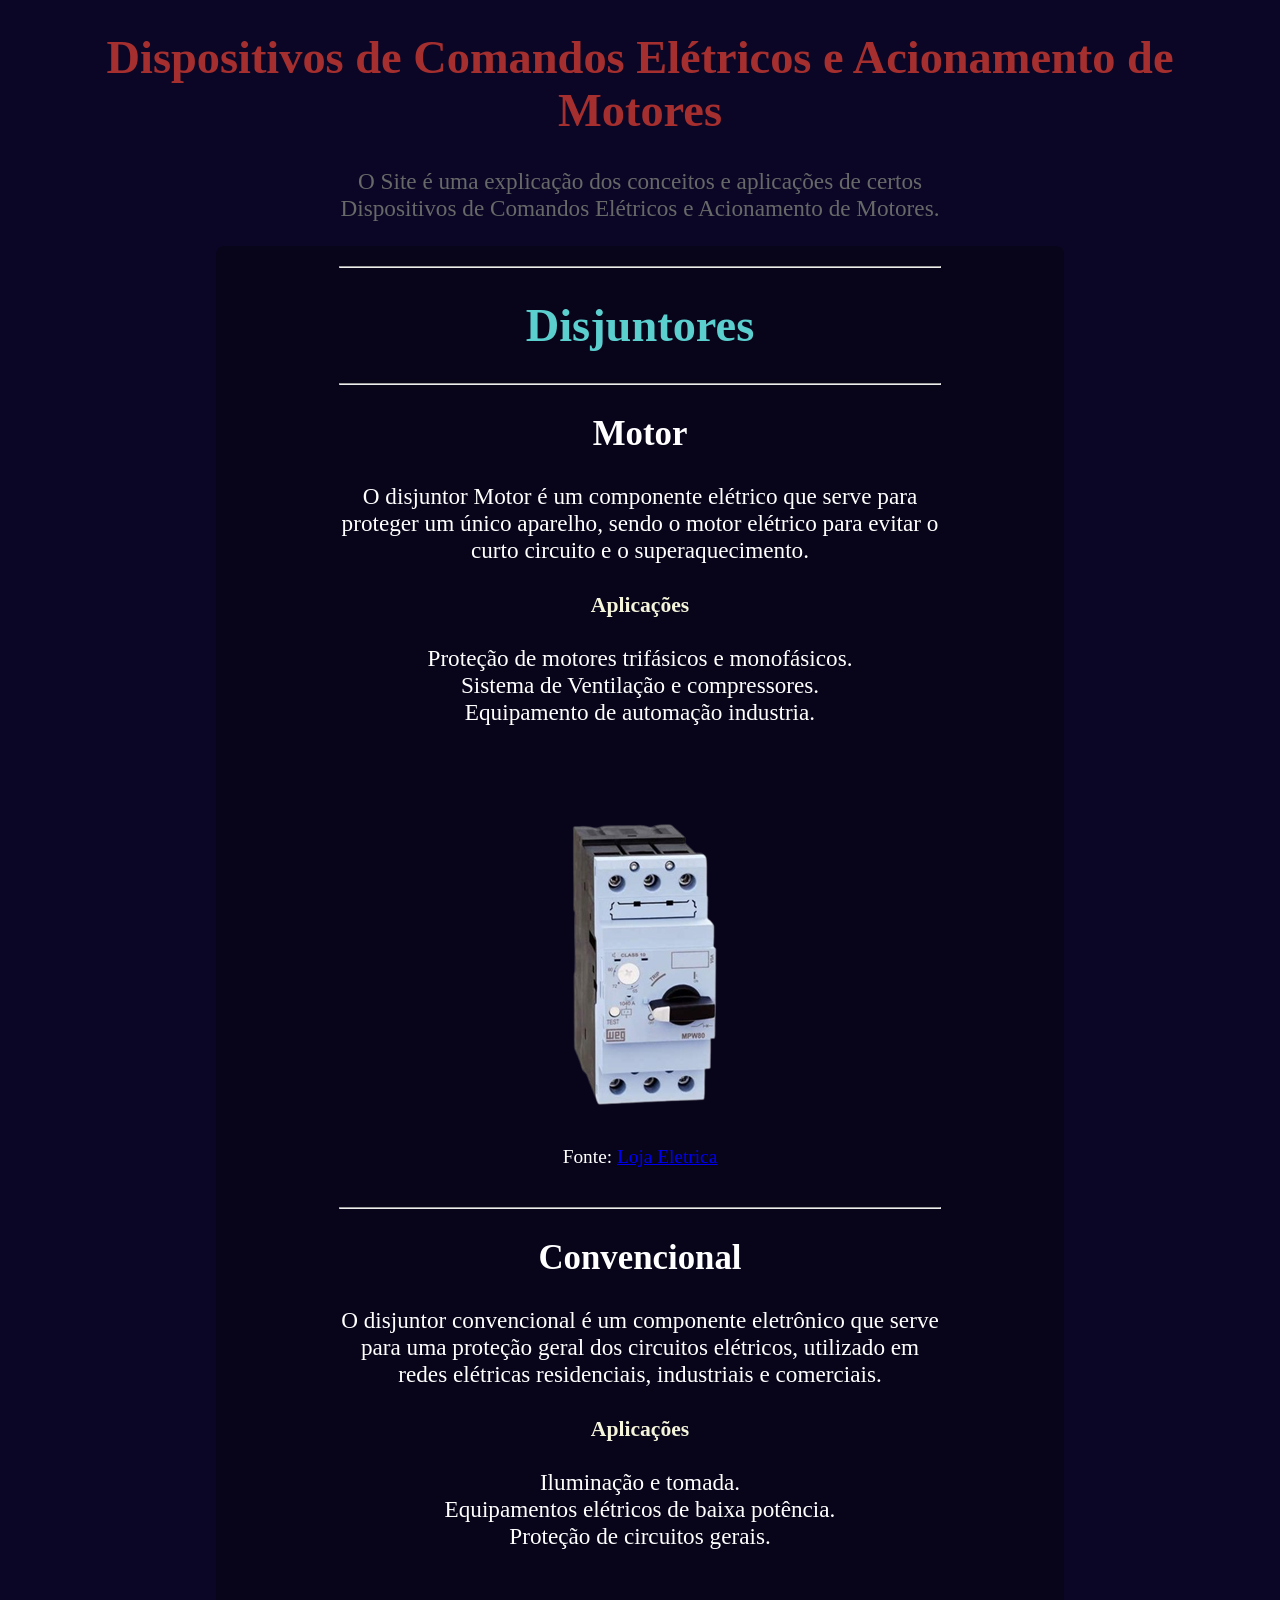
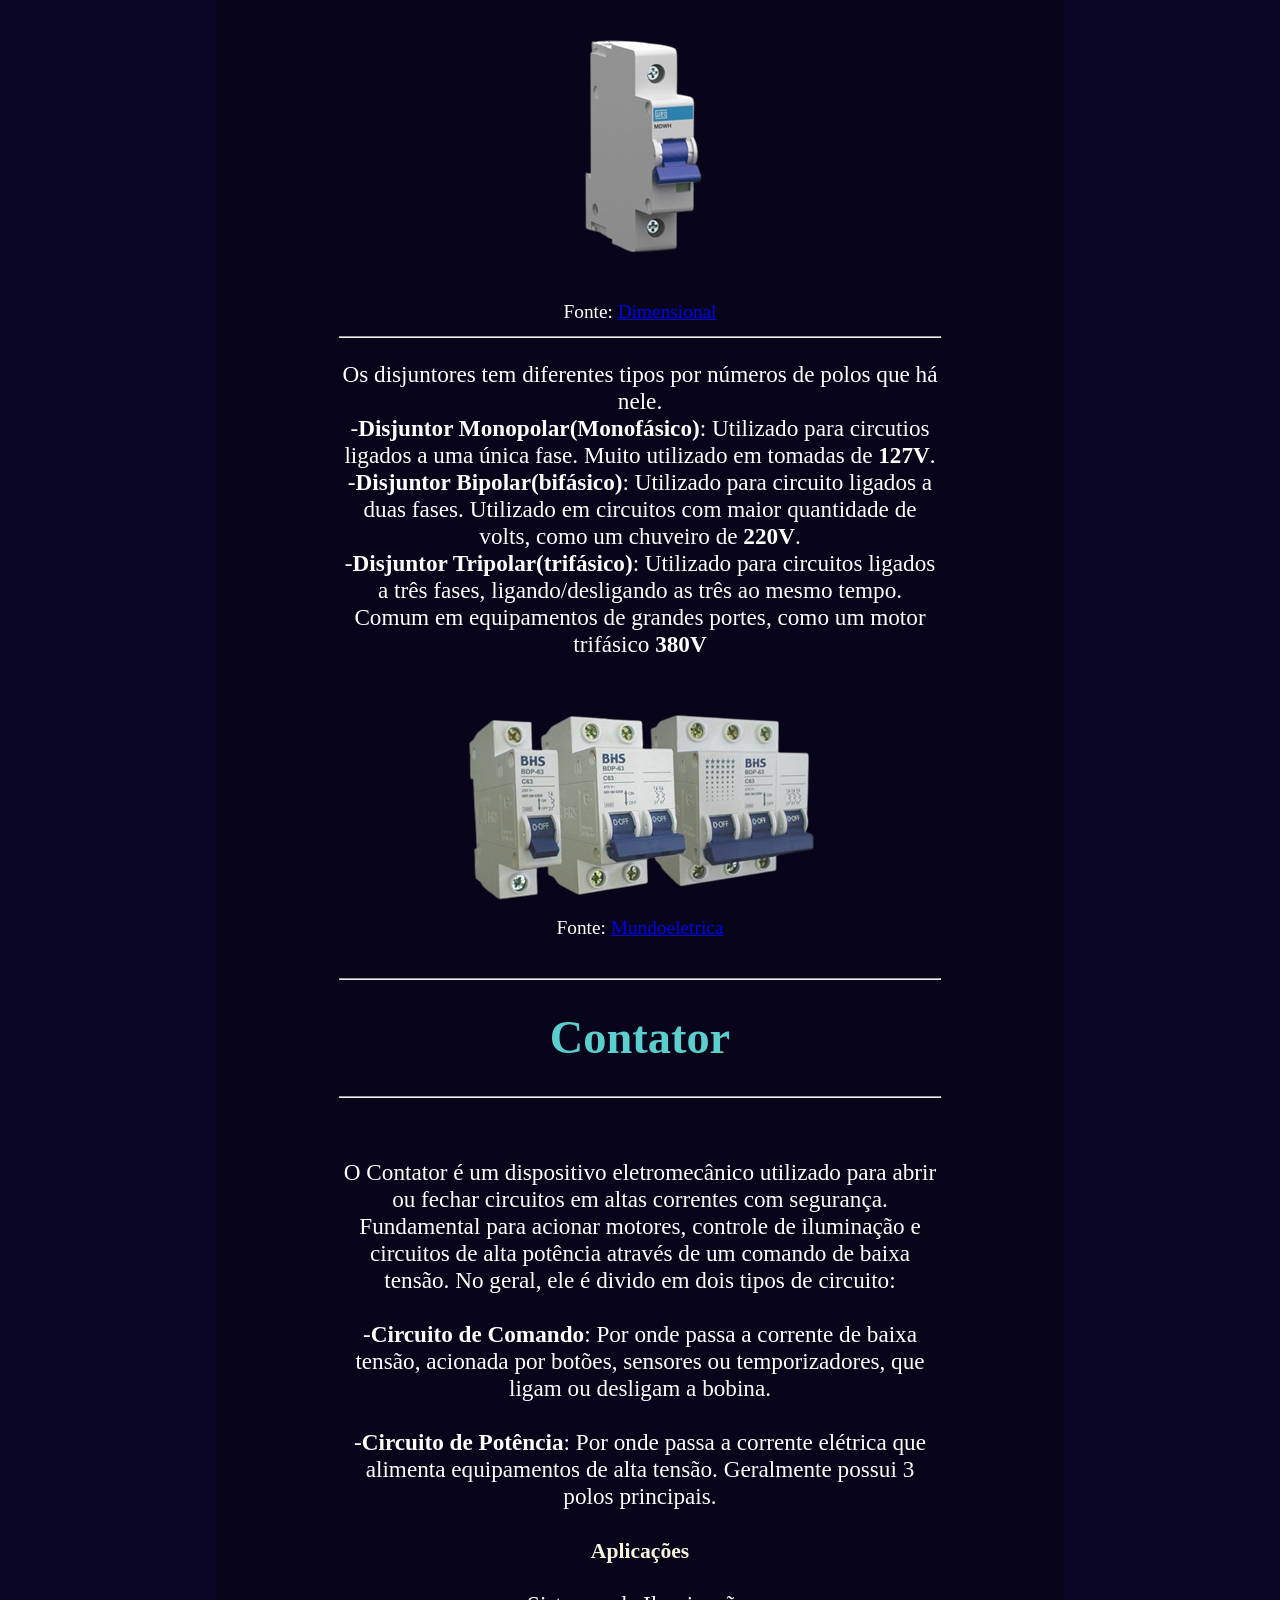
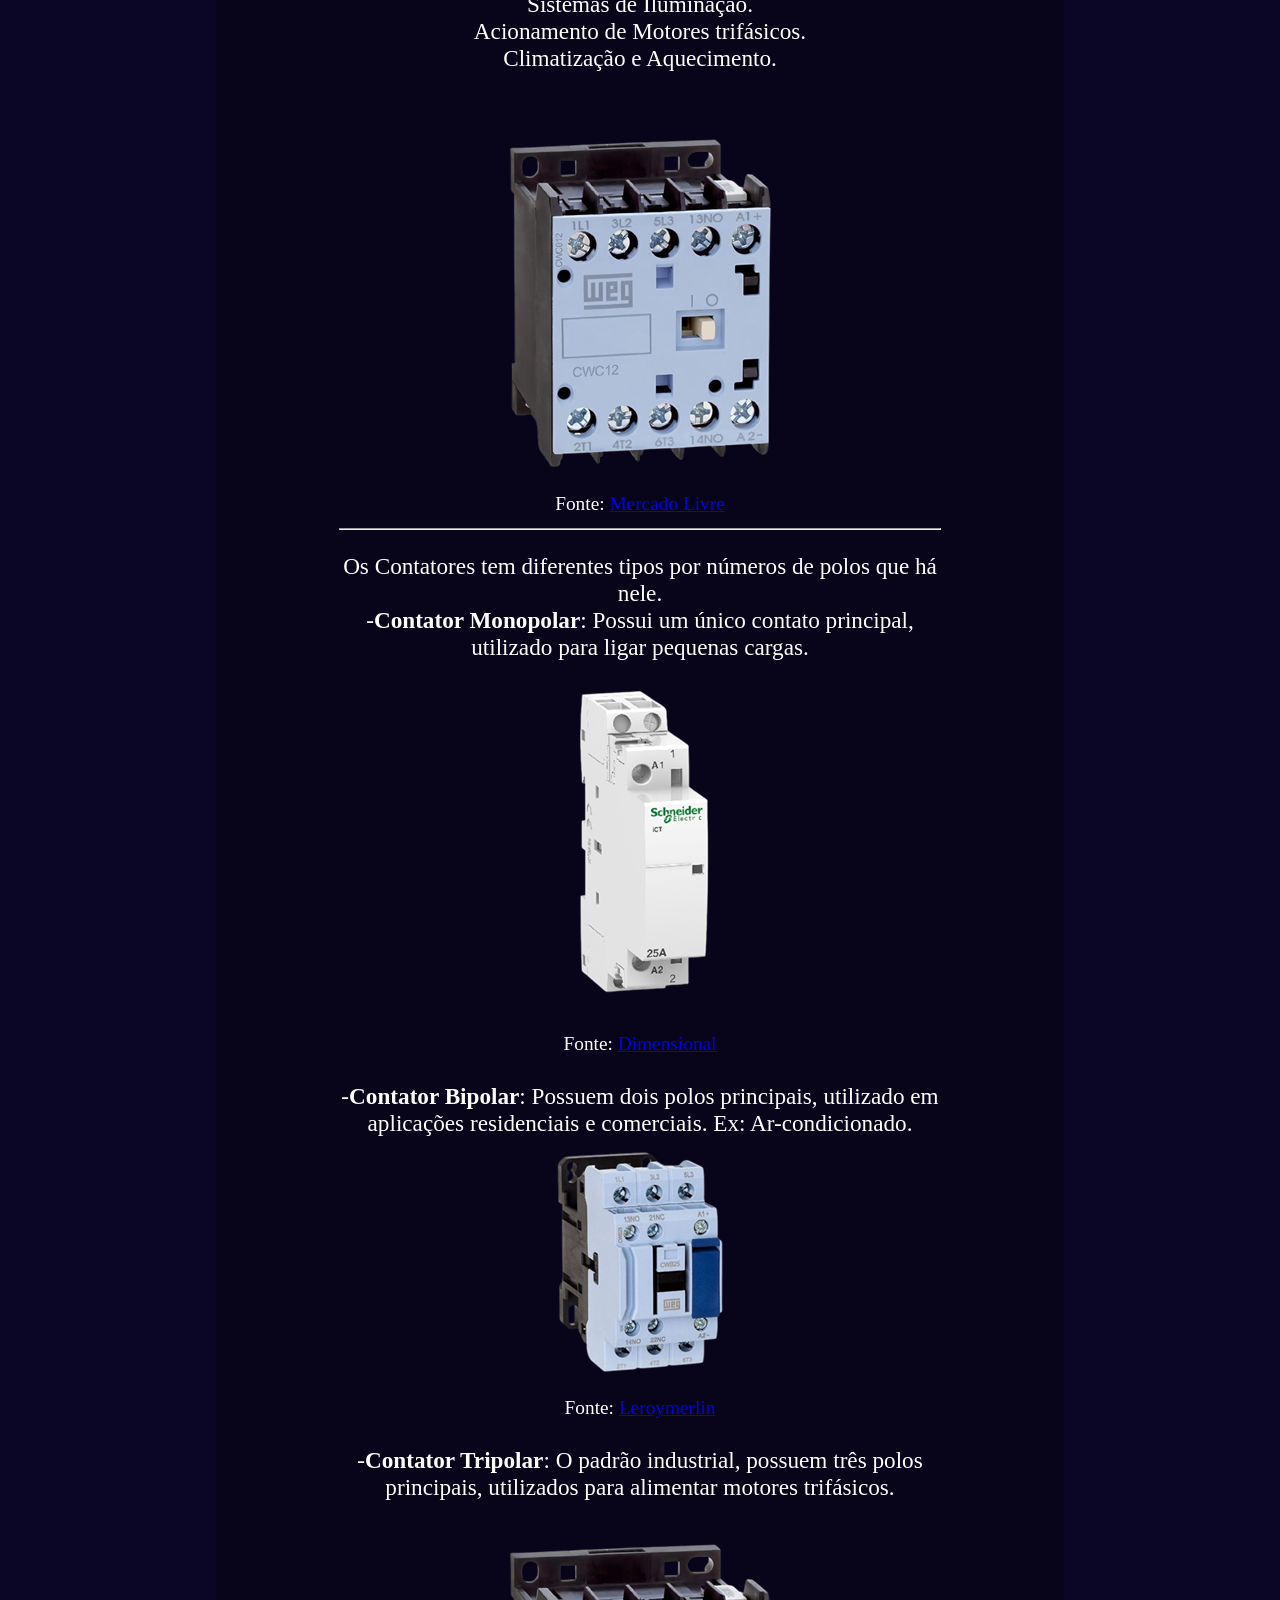
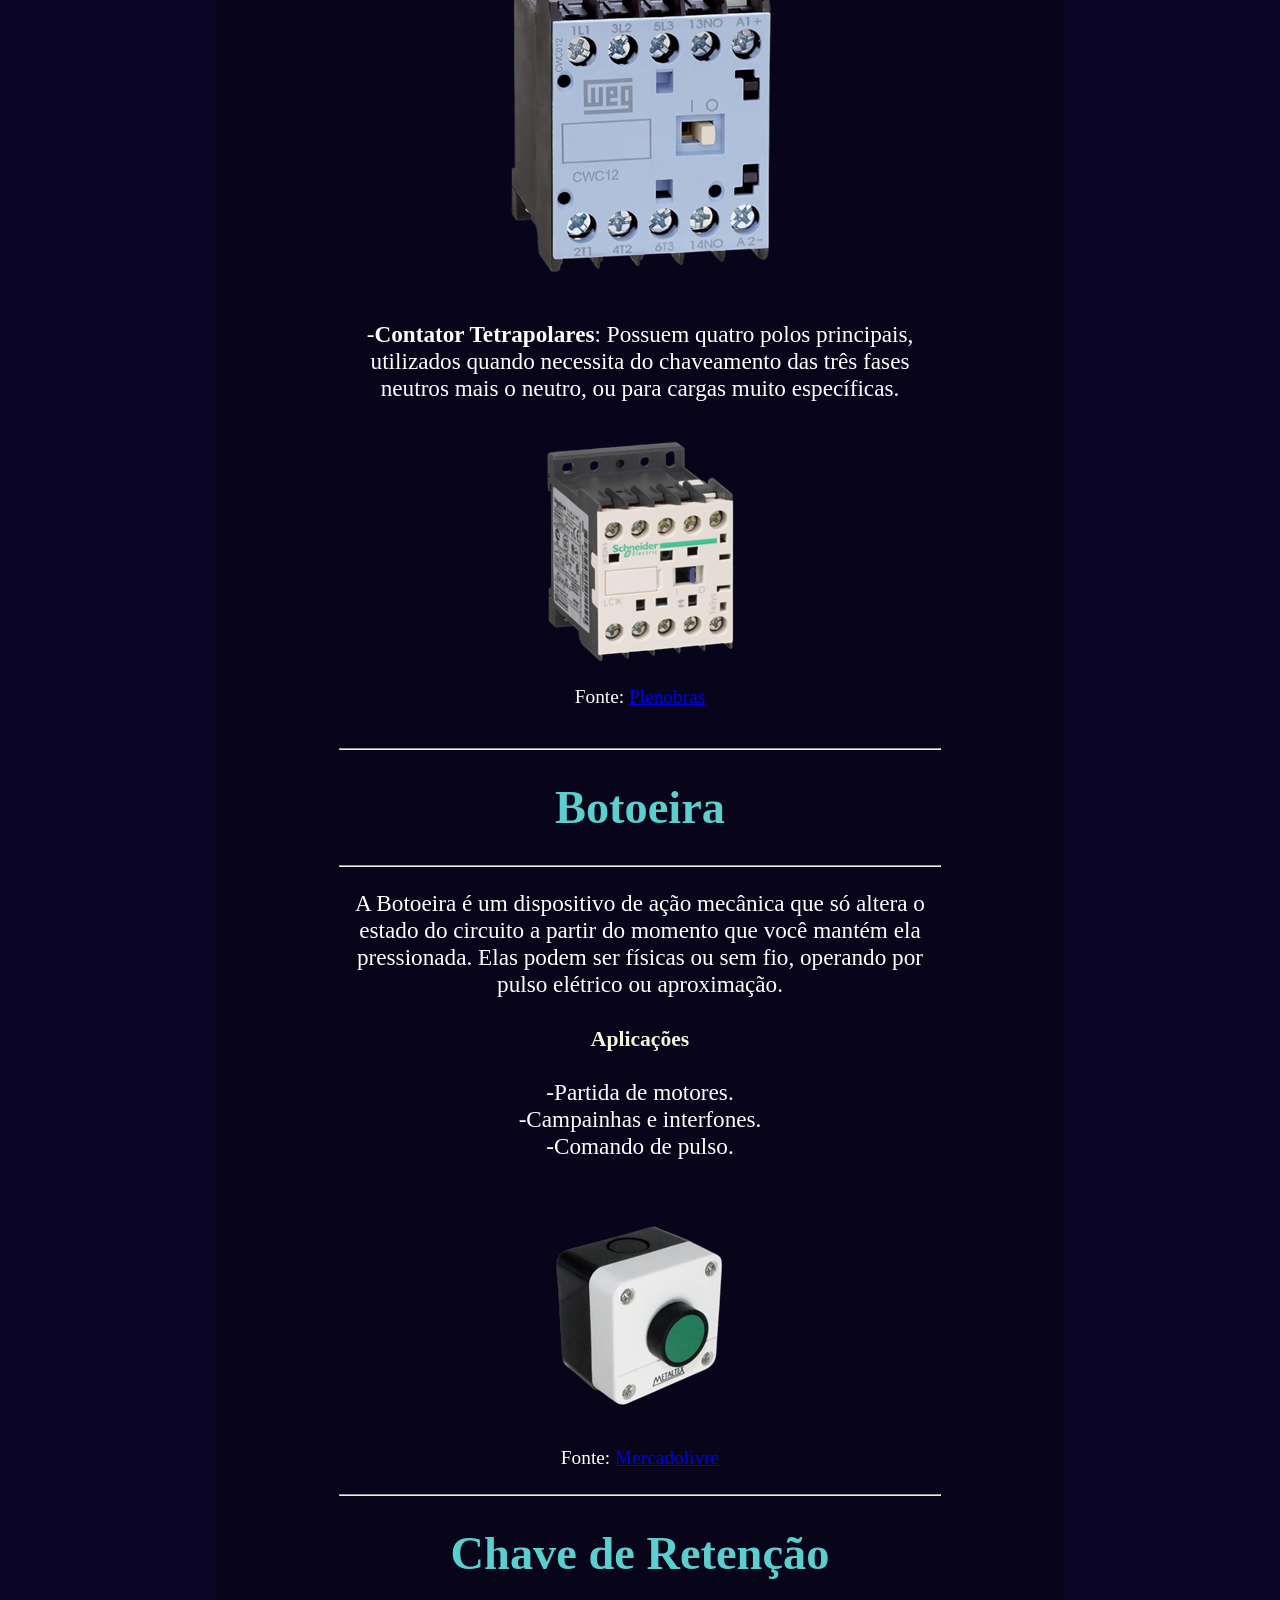
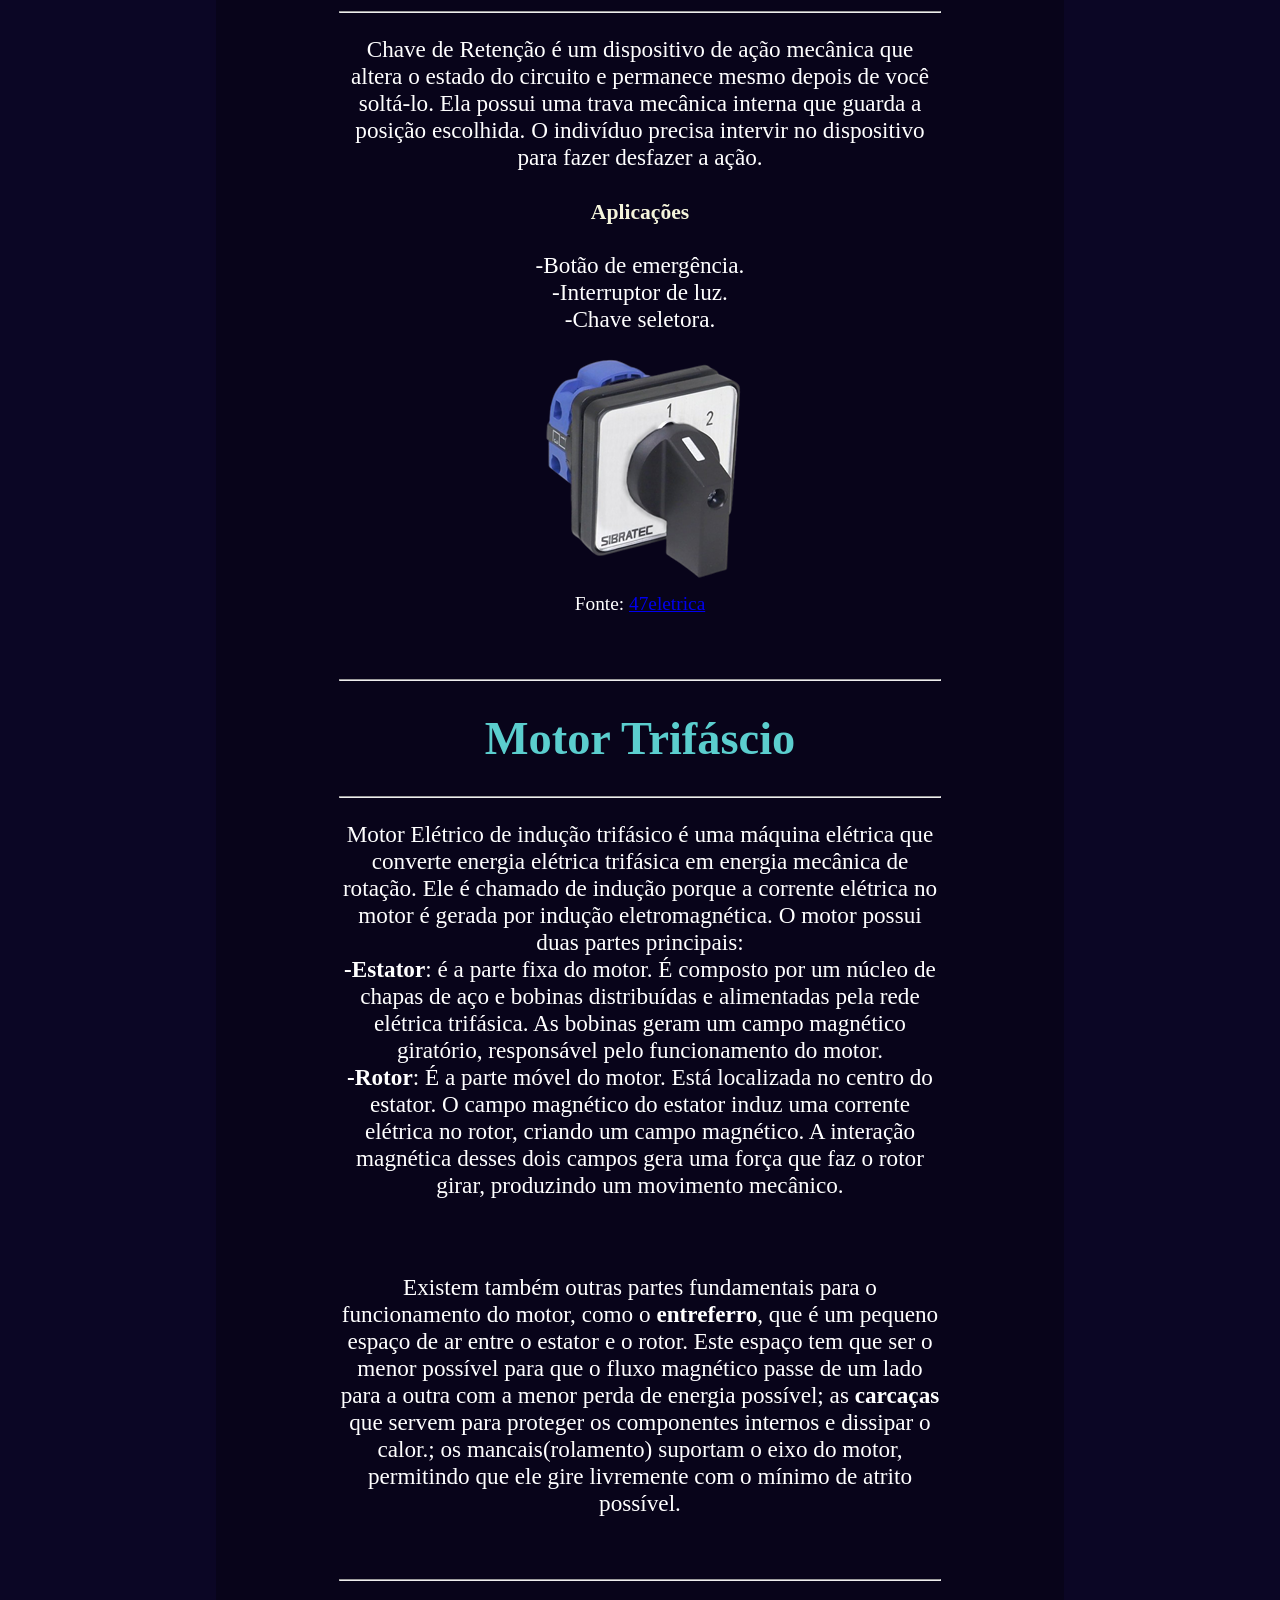
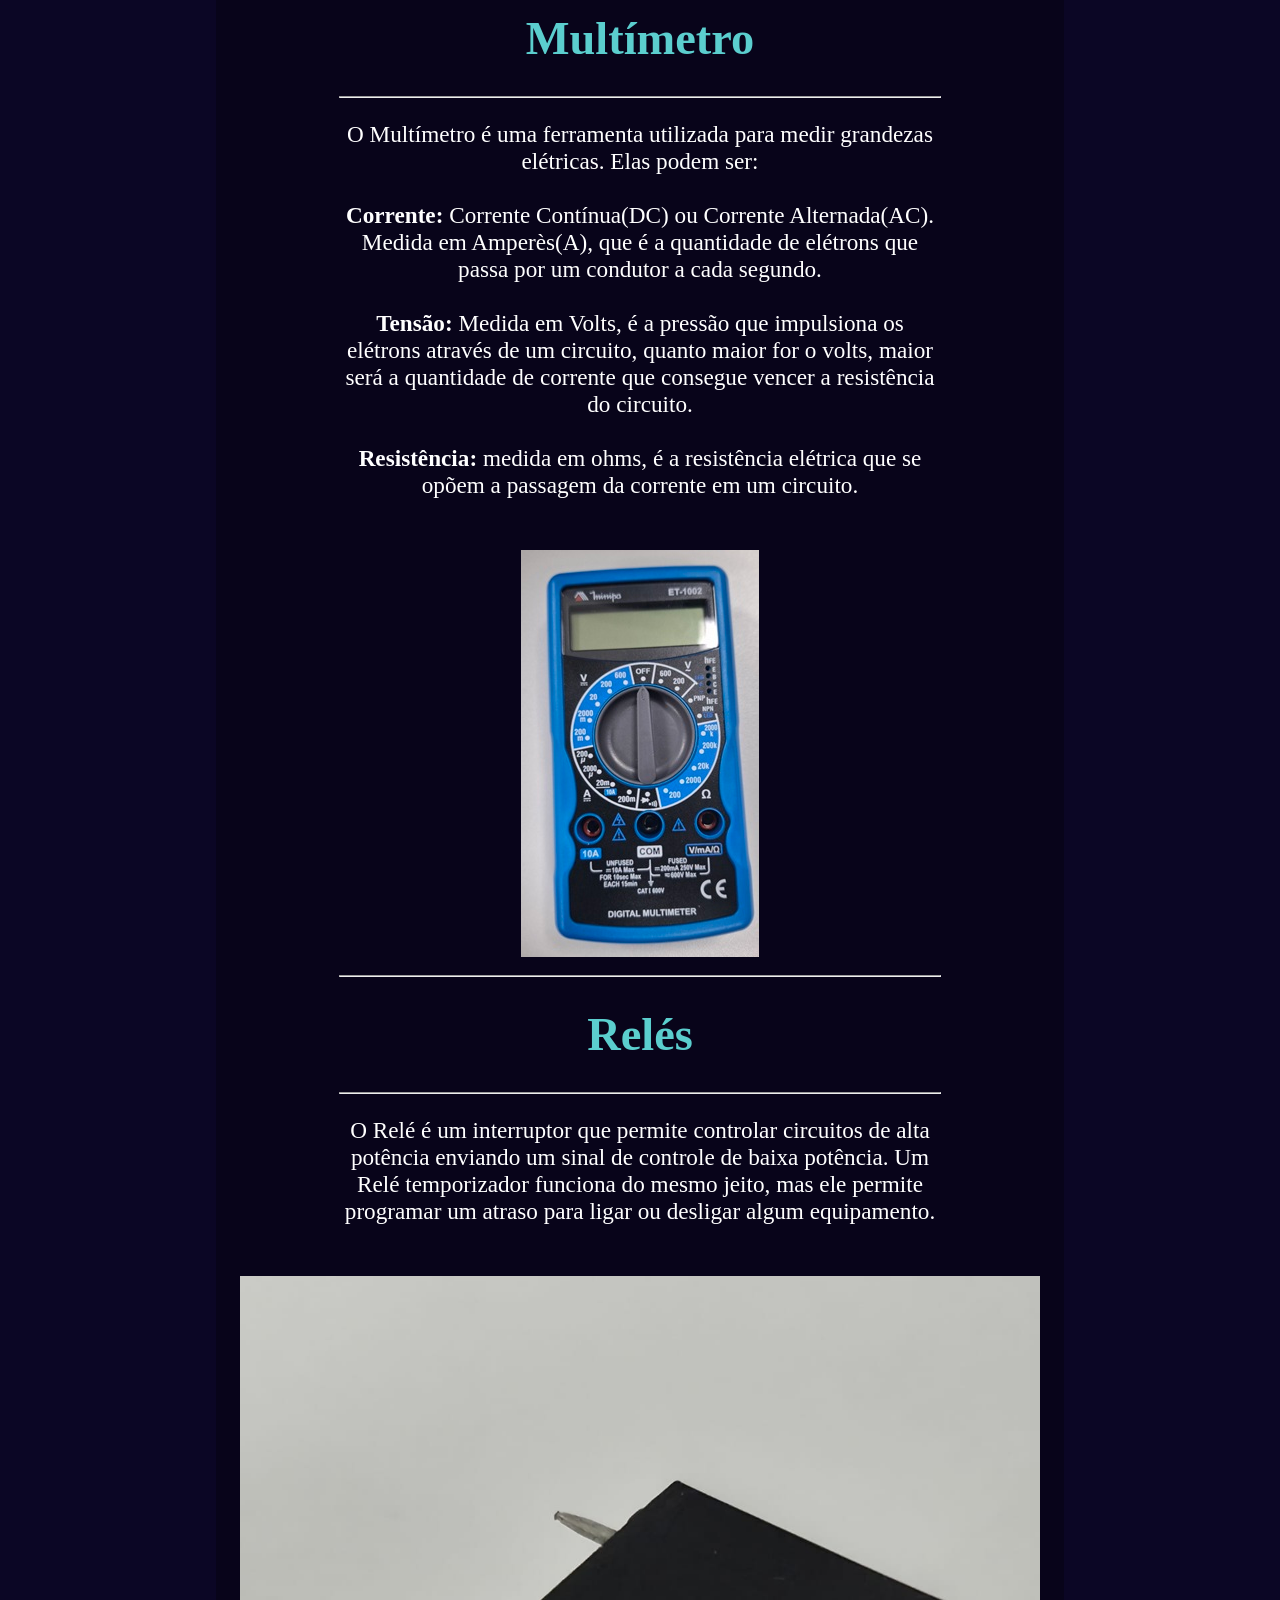
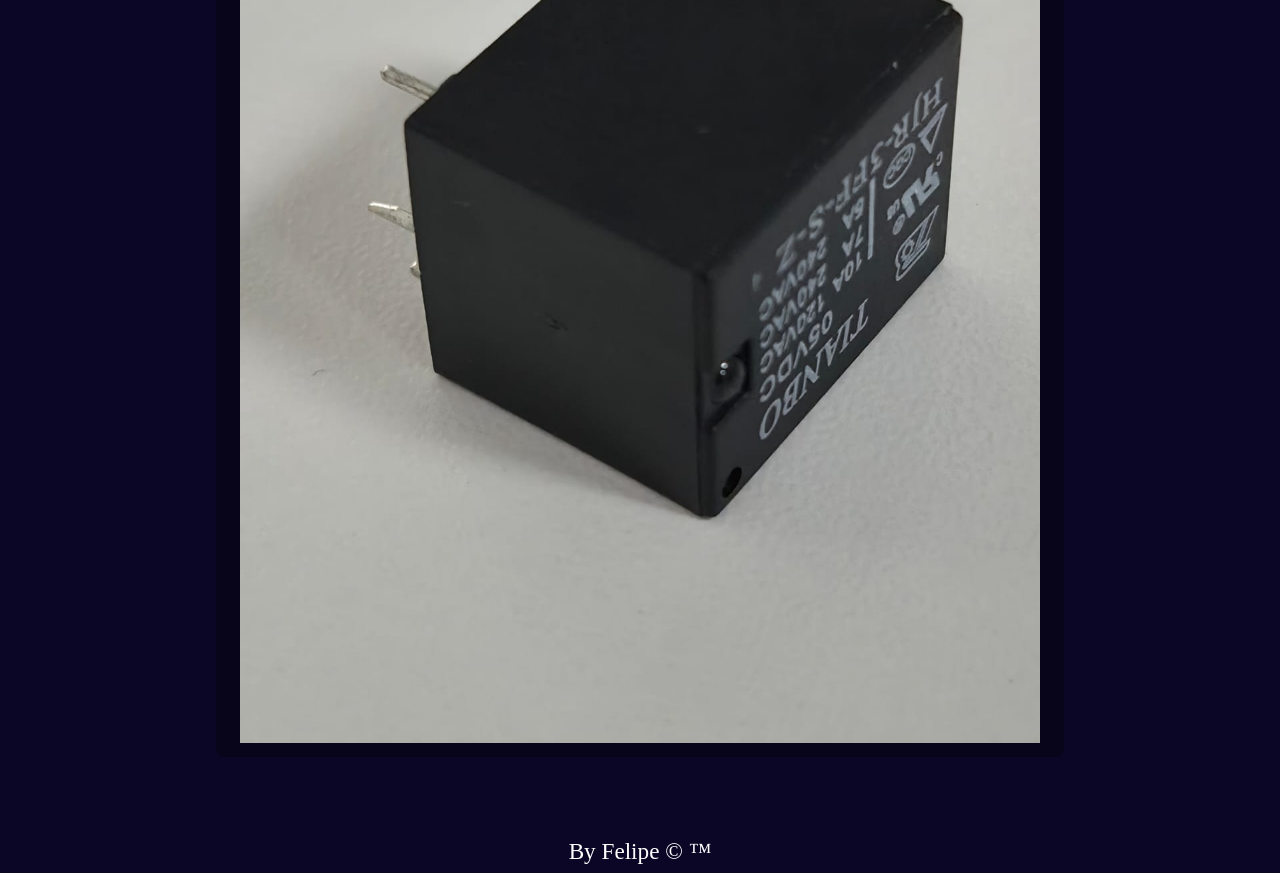
==== commit 298bc3b1: "Finalizando" ====
--- a/index.html
+++ b/index.html
@@ -166,7 +166,15 @@
                 o volts, maior será a quantidade de corrente que consegue vencer a resistência do circuito. <br><br>
                 <strong>Resistência:</strong> medida em ohms, é a resistência elétrica que se opõem a passagem da corrente em um
                 circuito. <br>
-            </p>
+            </p><br>
+            <img src="./img/multimetro.jpeg" alt="Multímetro"><br>
+
+            <hr>
+            <h1>Relés</h1>
+            <hr>
+            <p> O Relé é um interruptor que permite controlar circuitos de alta potência enviando um sinal de controle de baixa potência. Um Relé temporizador funciona do mesmo jeito, mas ele permite programar um atraso para ligar ou desligar algum equipamento.
+            </p><br>
+            <img src="./img/rele.jpg" alt="">
         </div>
     </main>
     <footer><br><br><br>
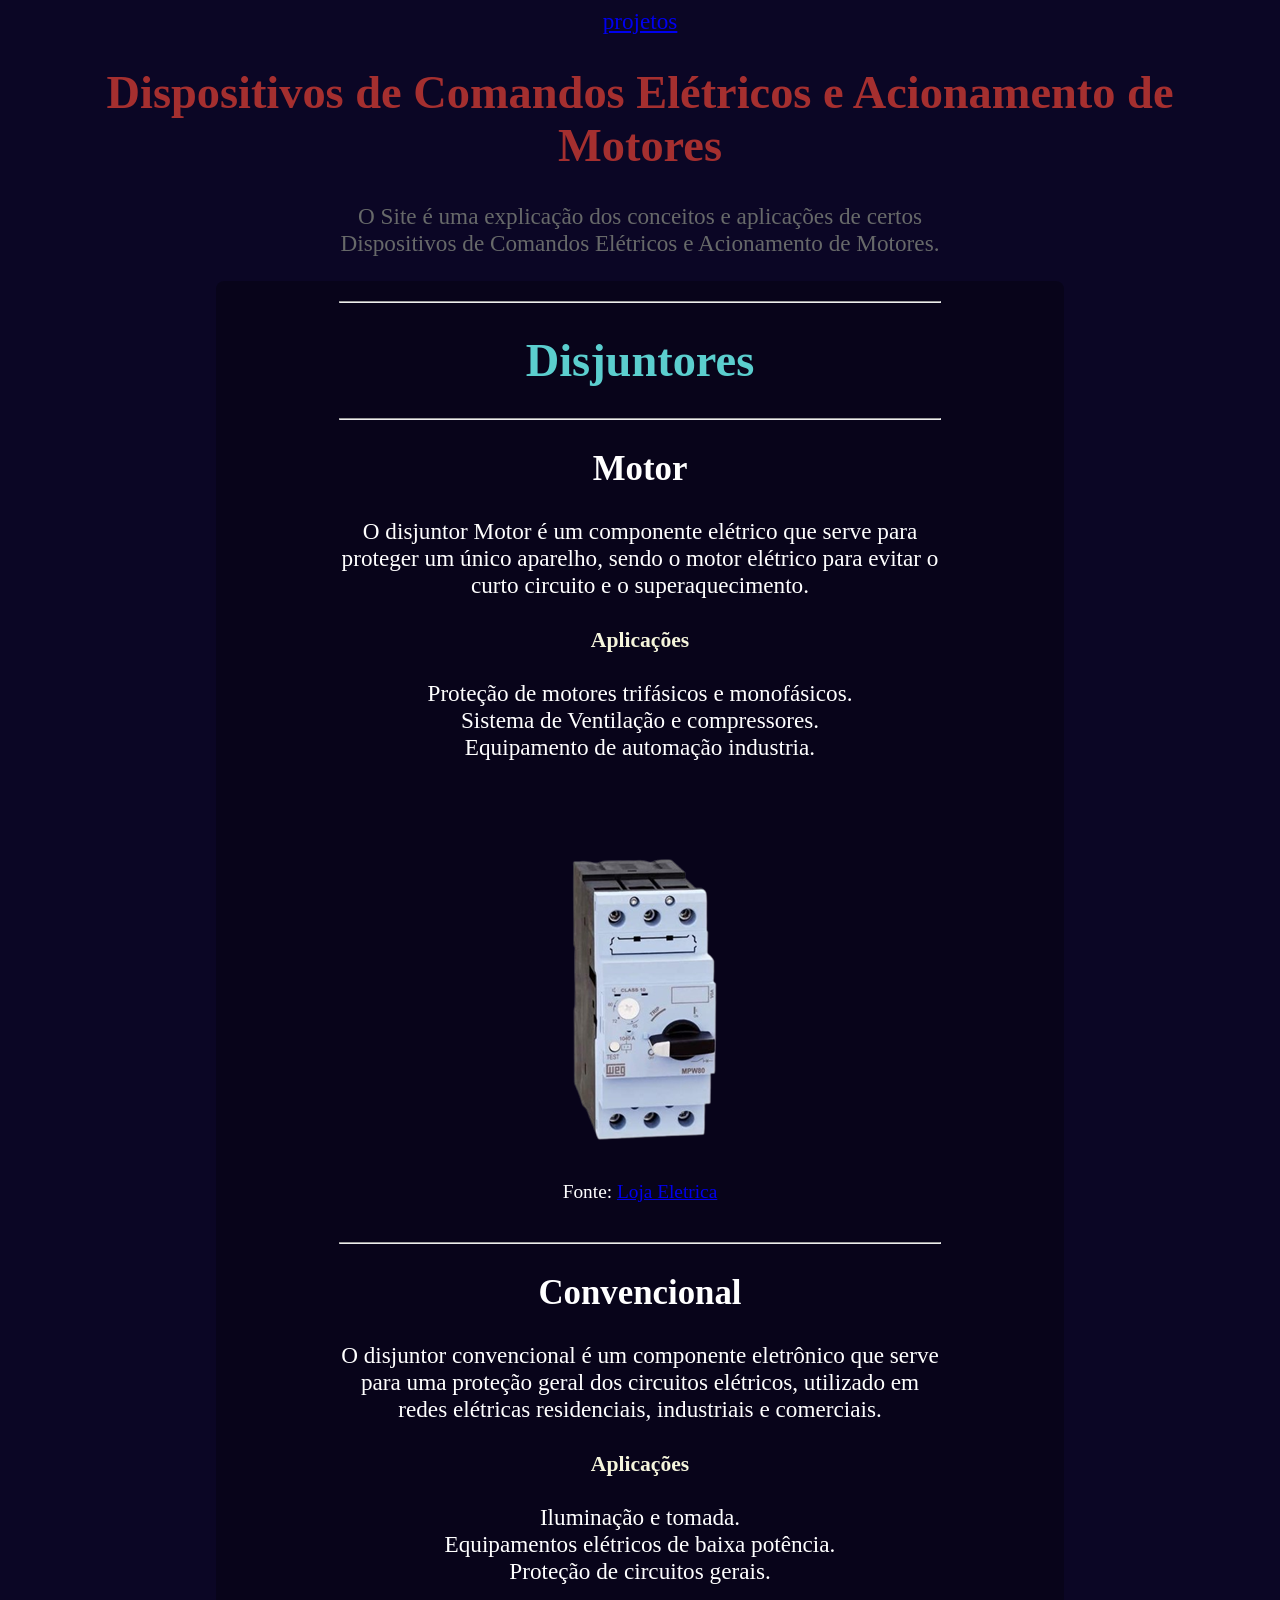
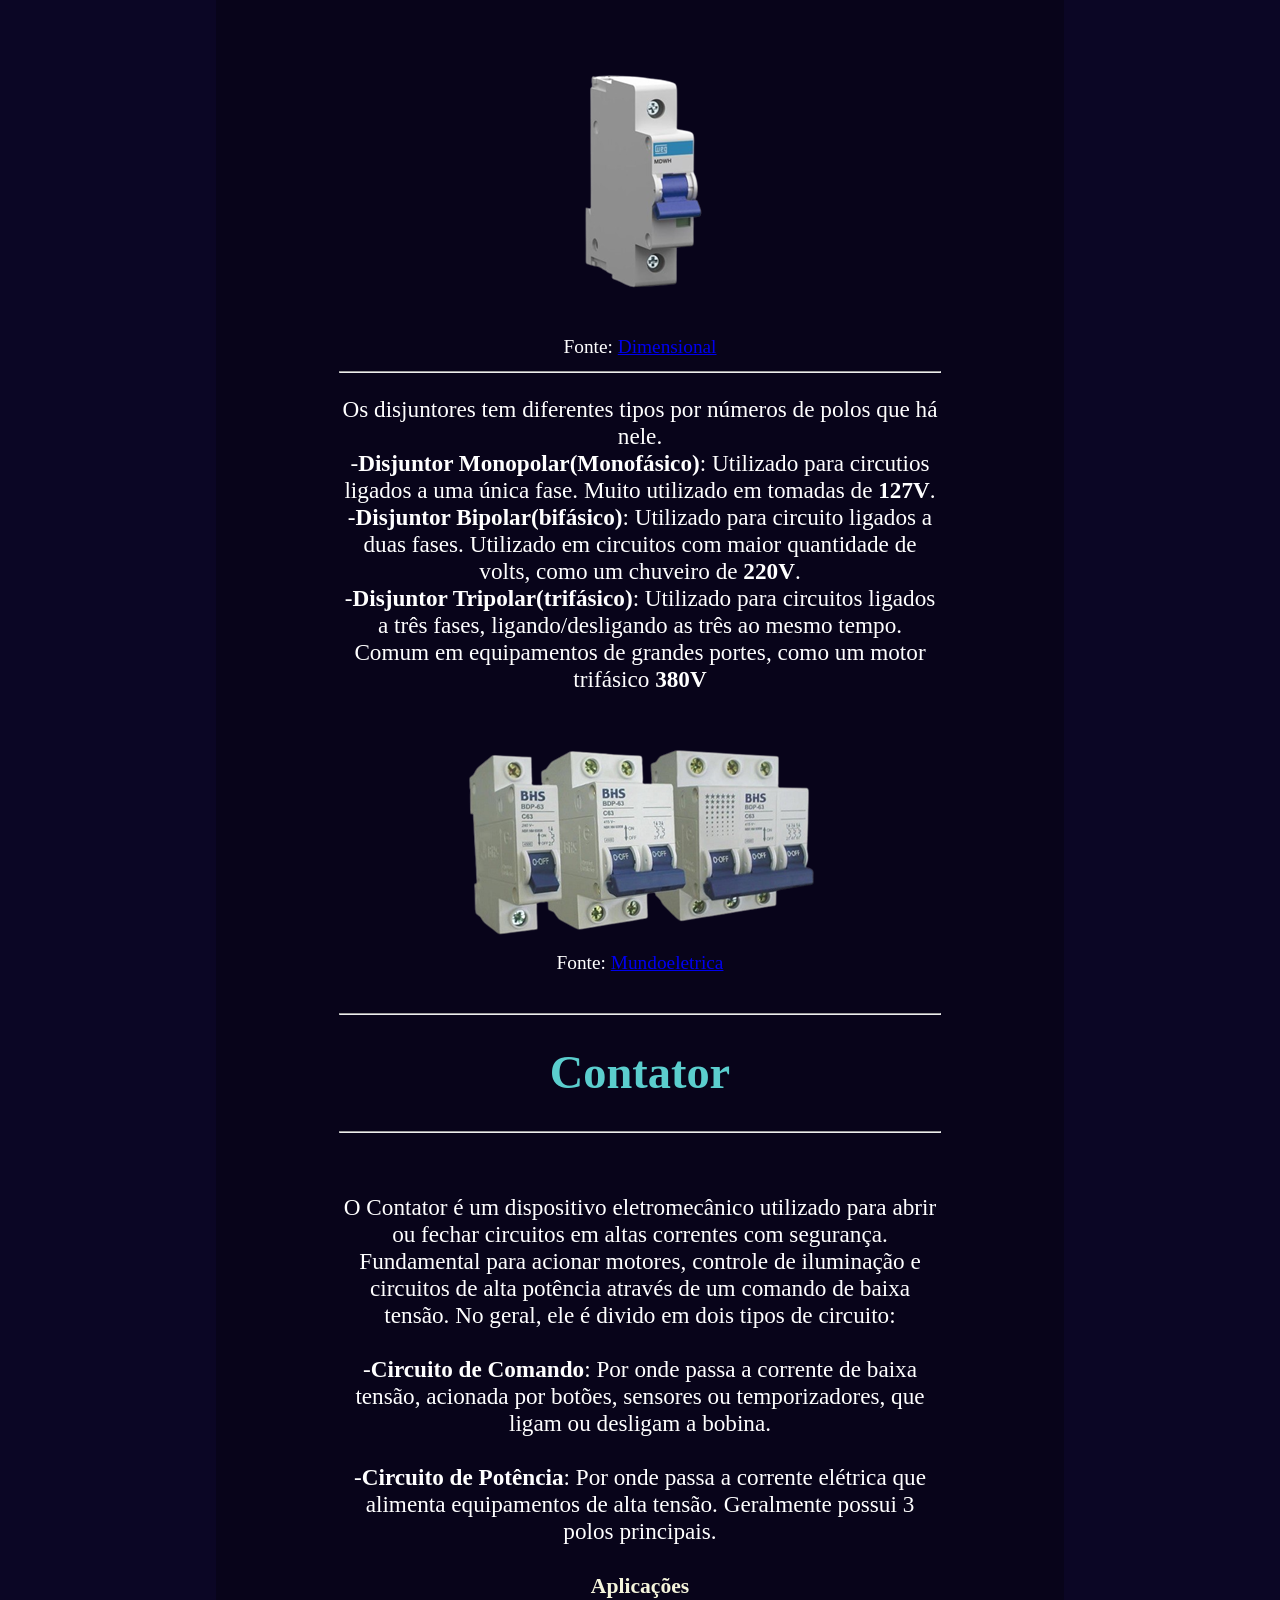
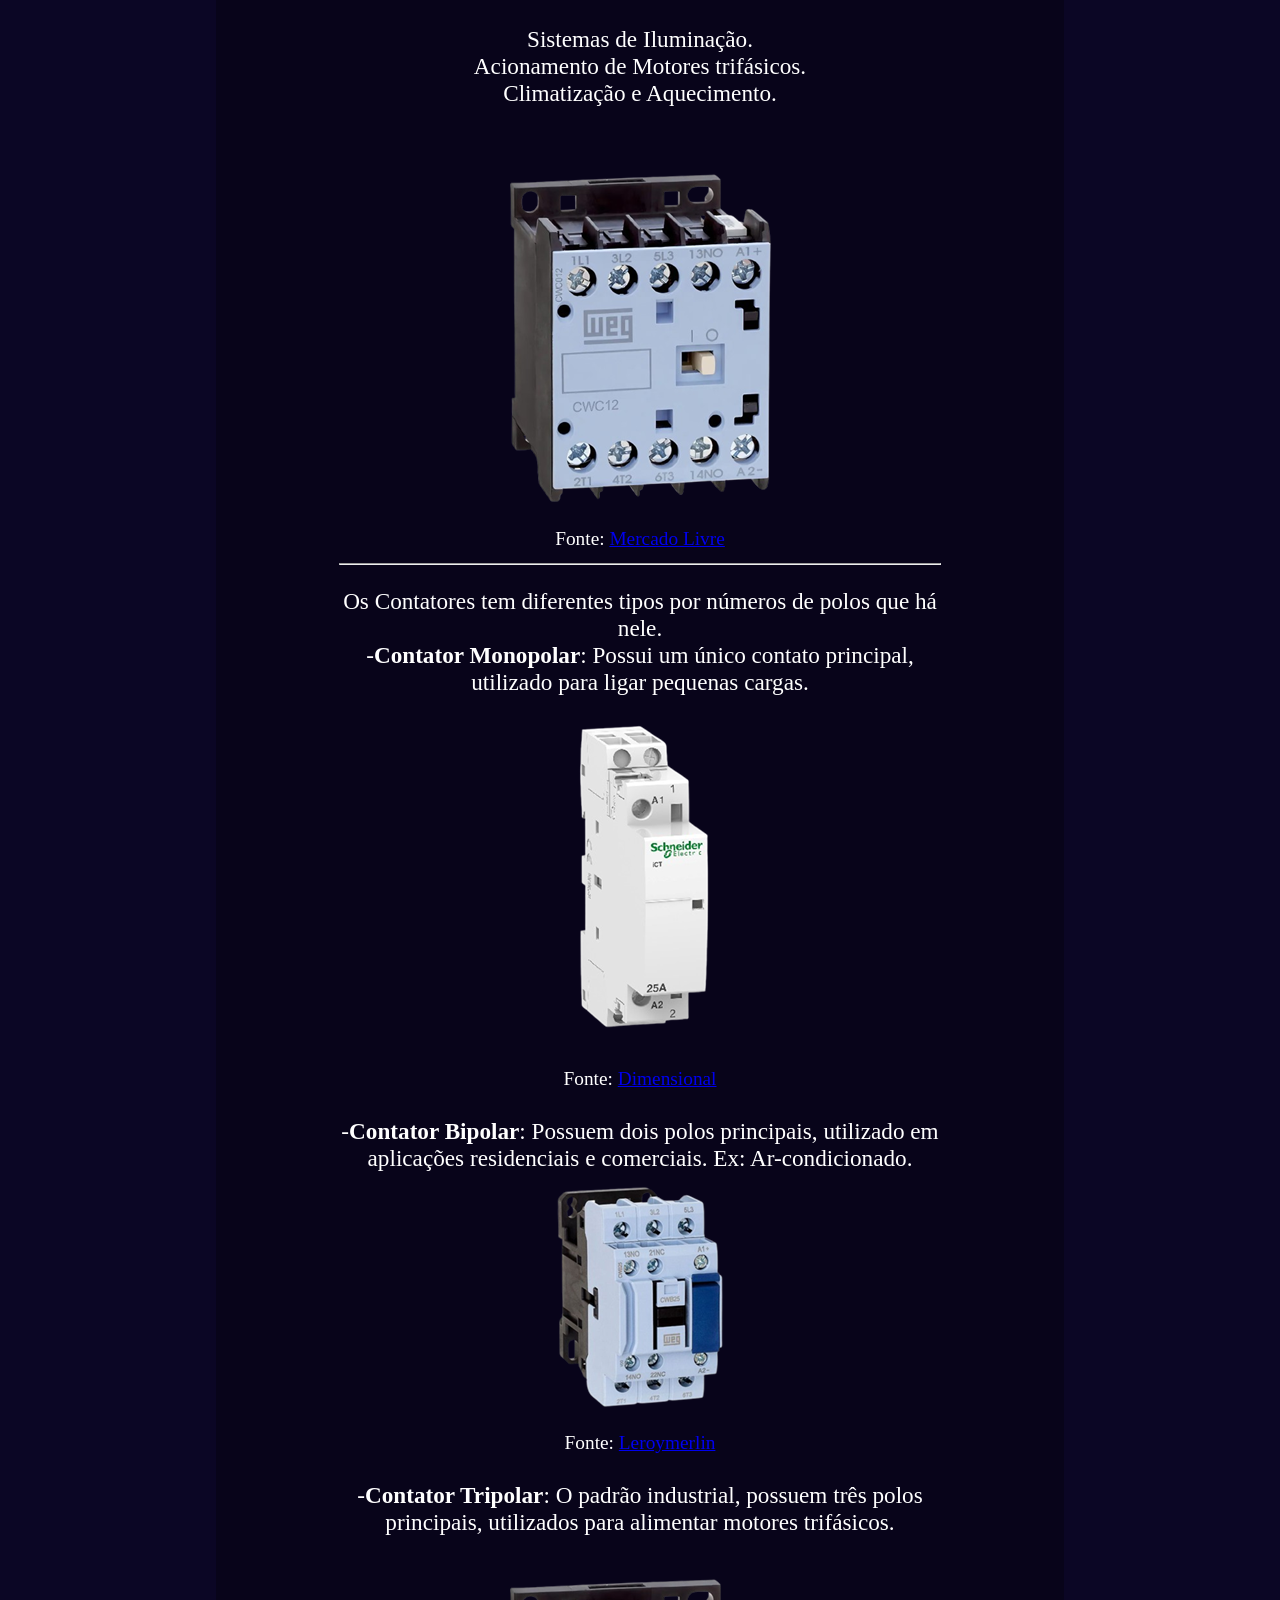
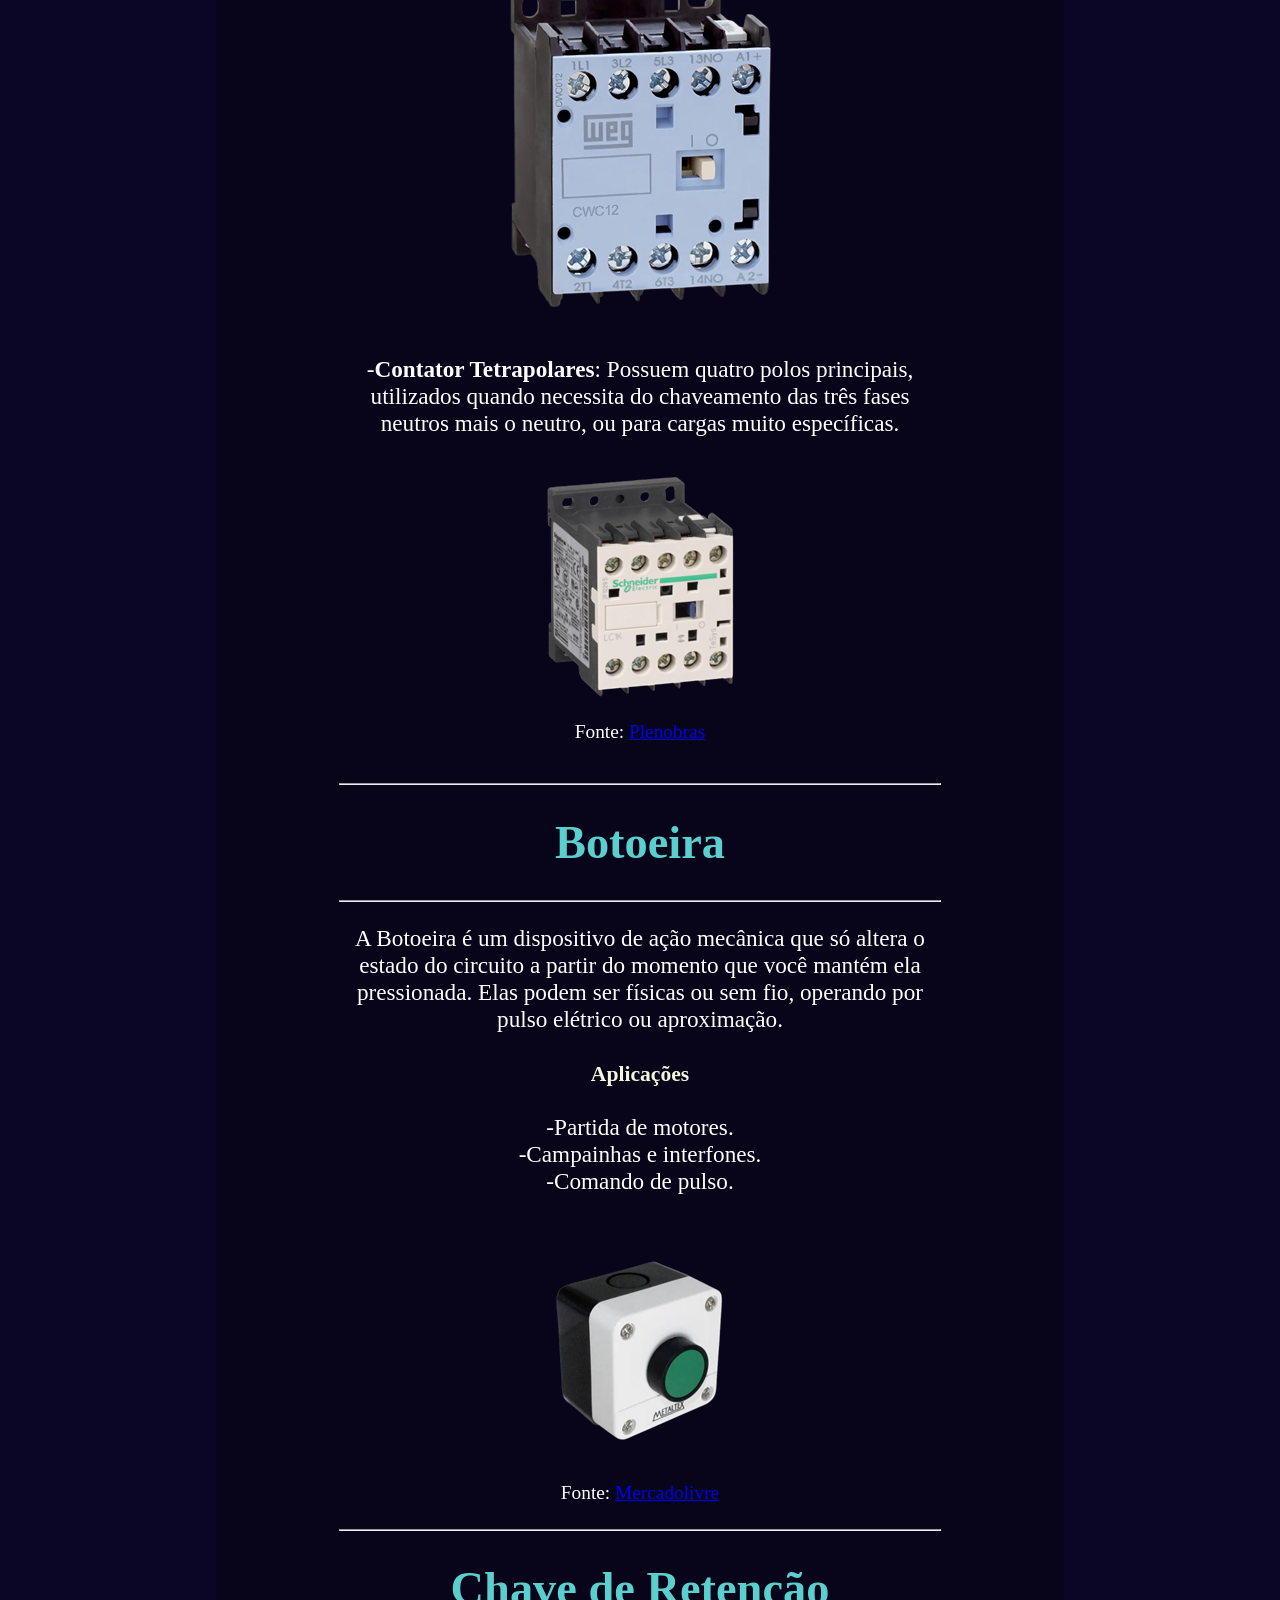
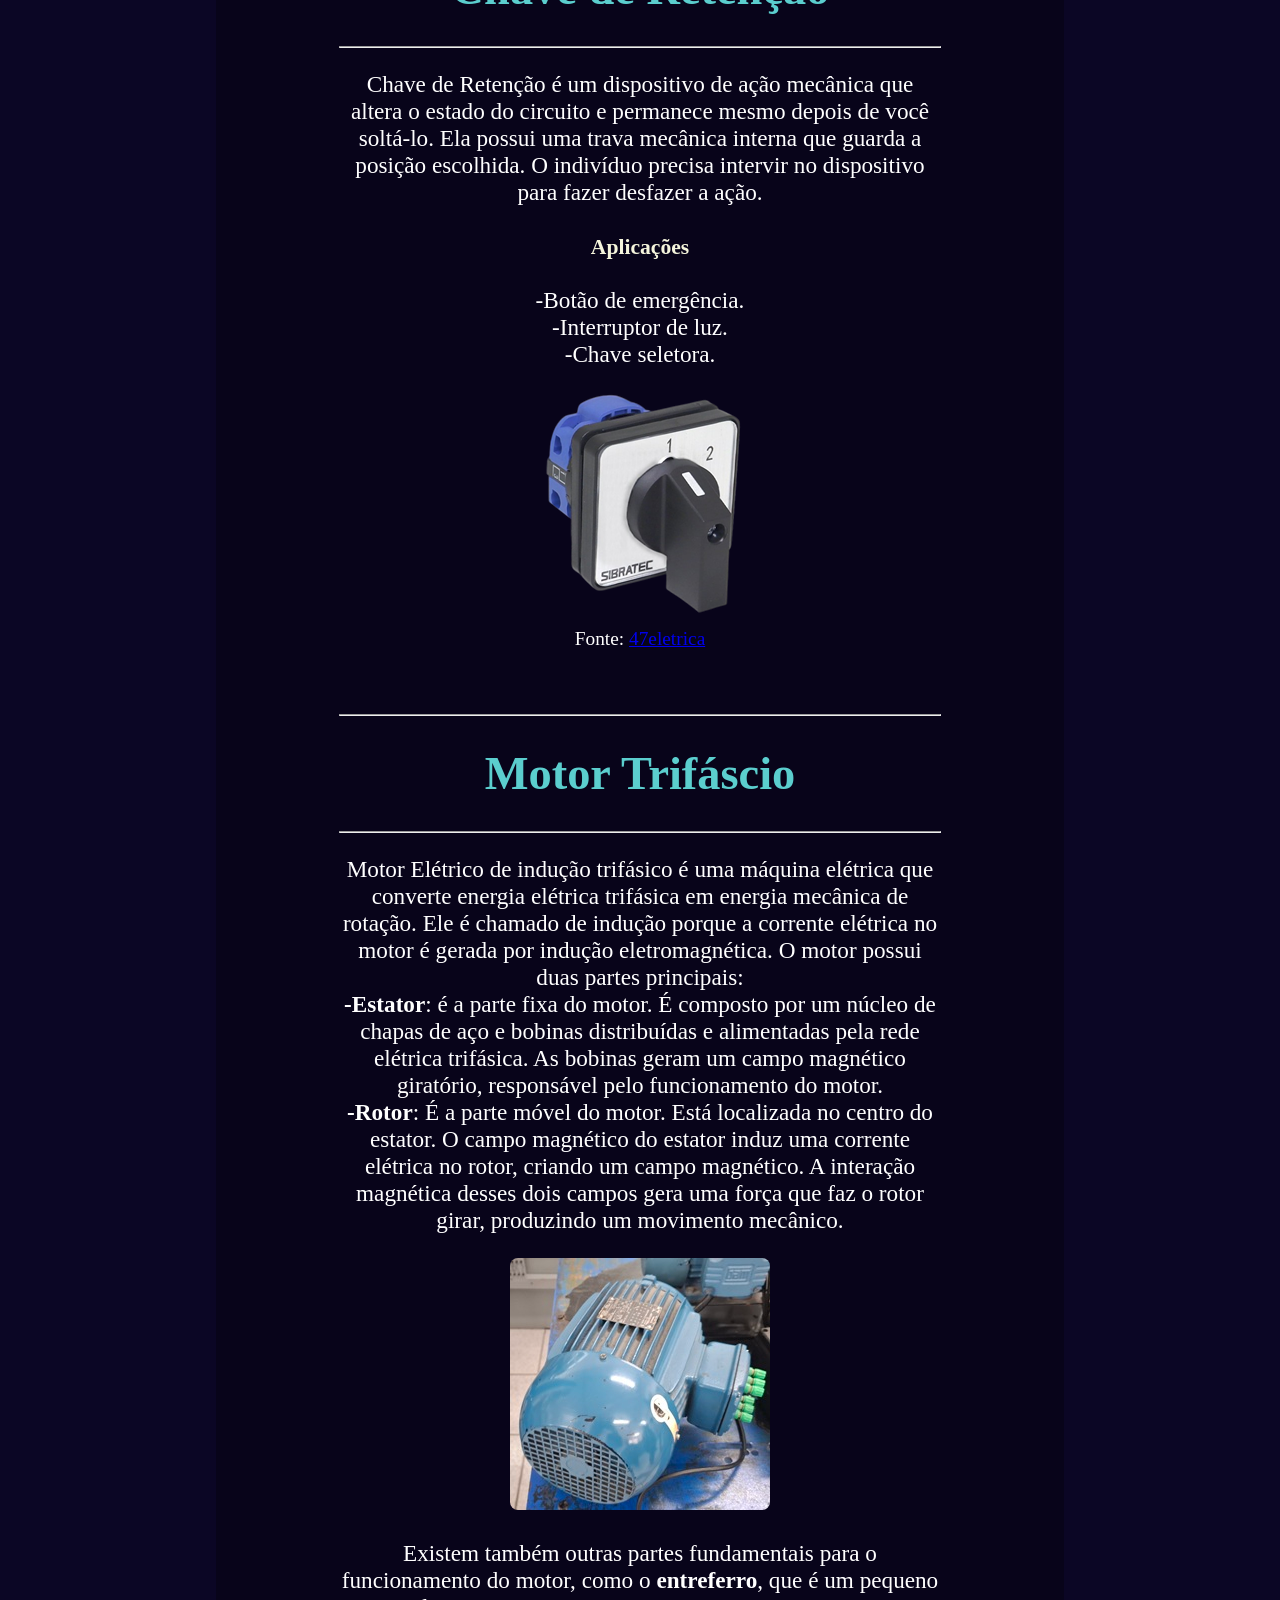
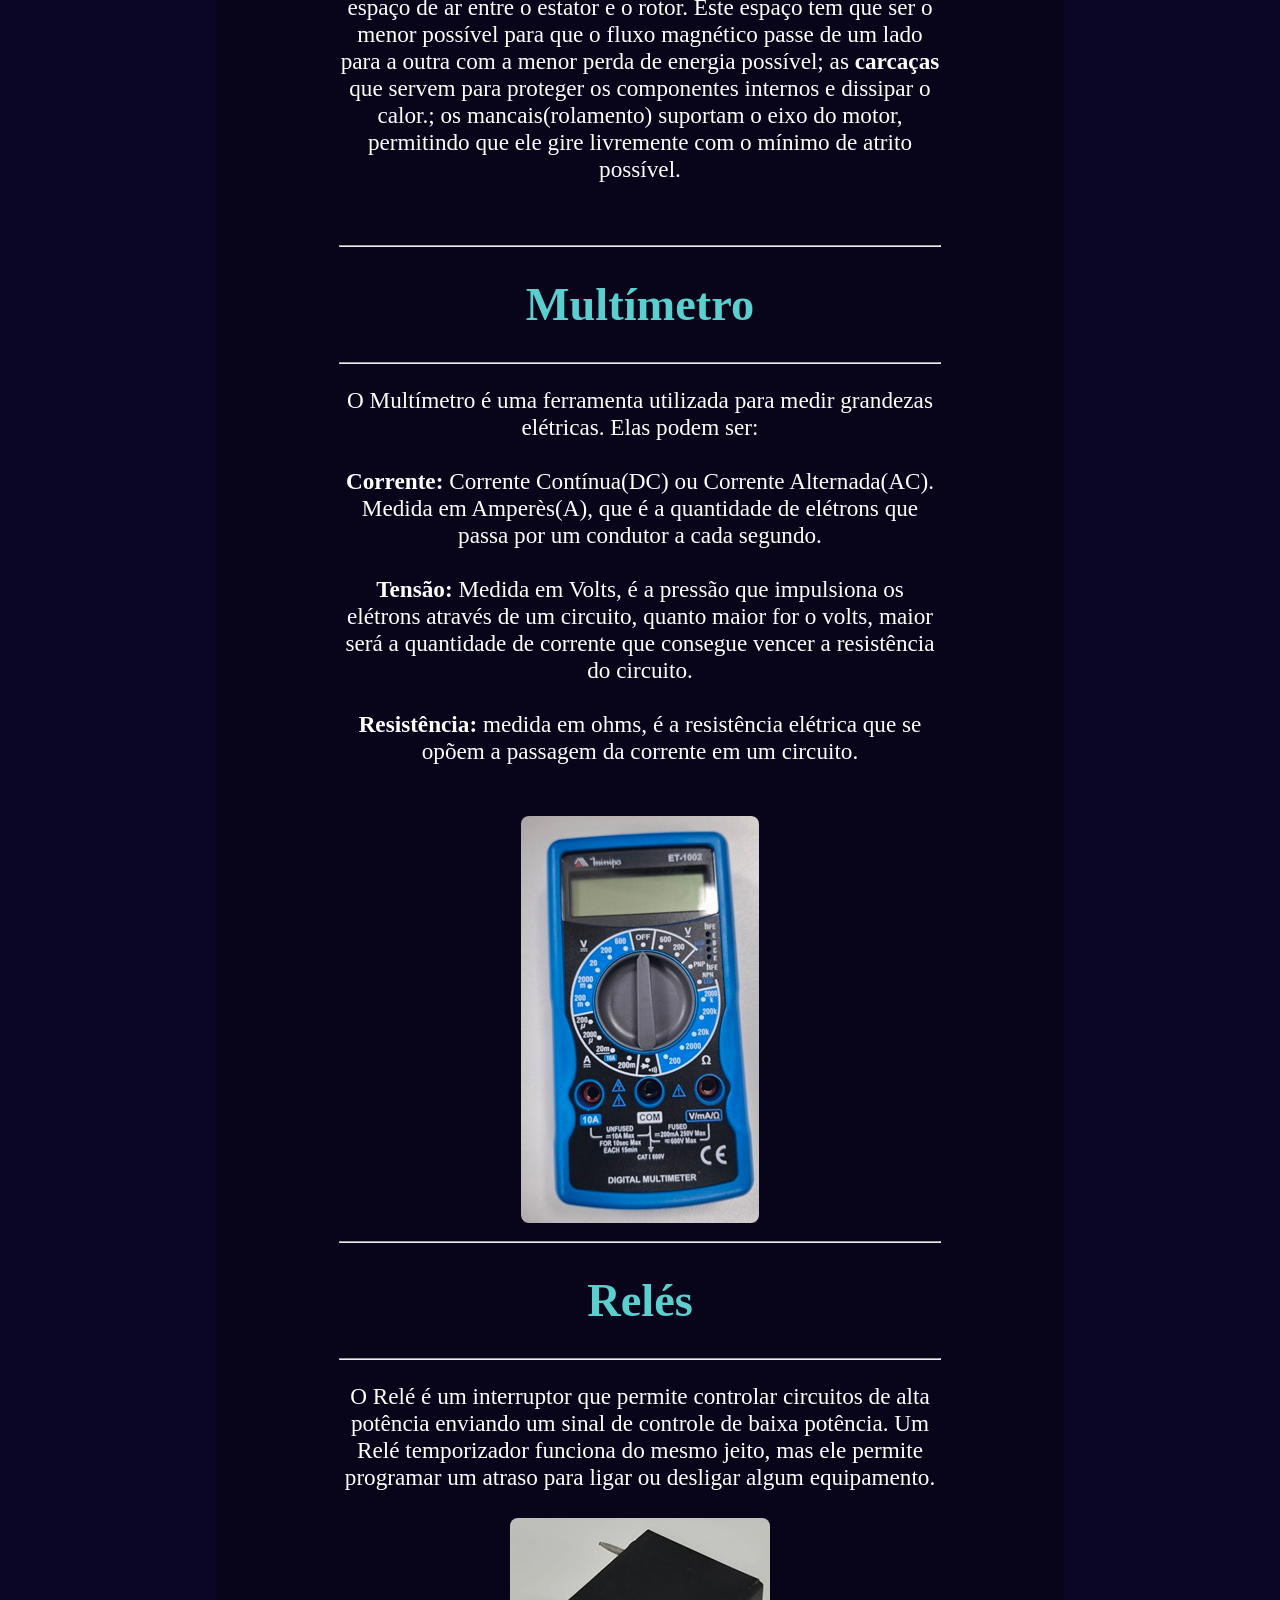
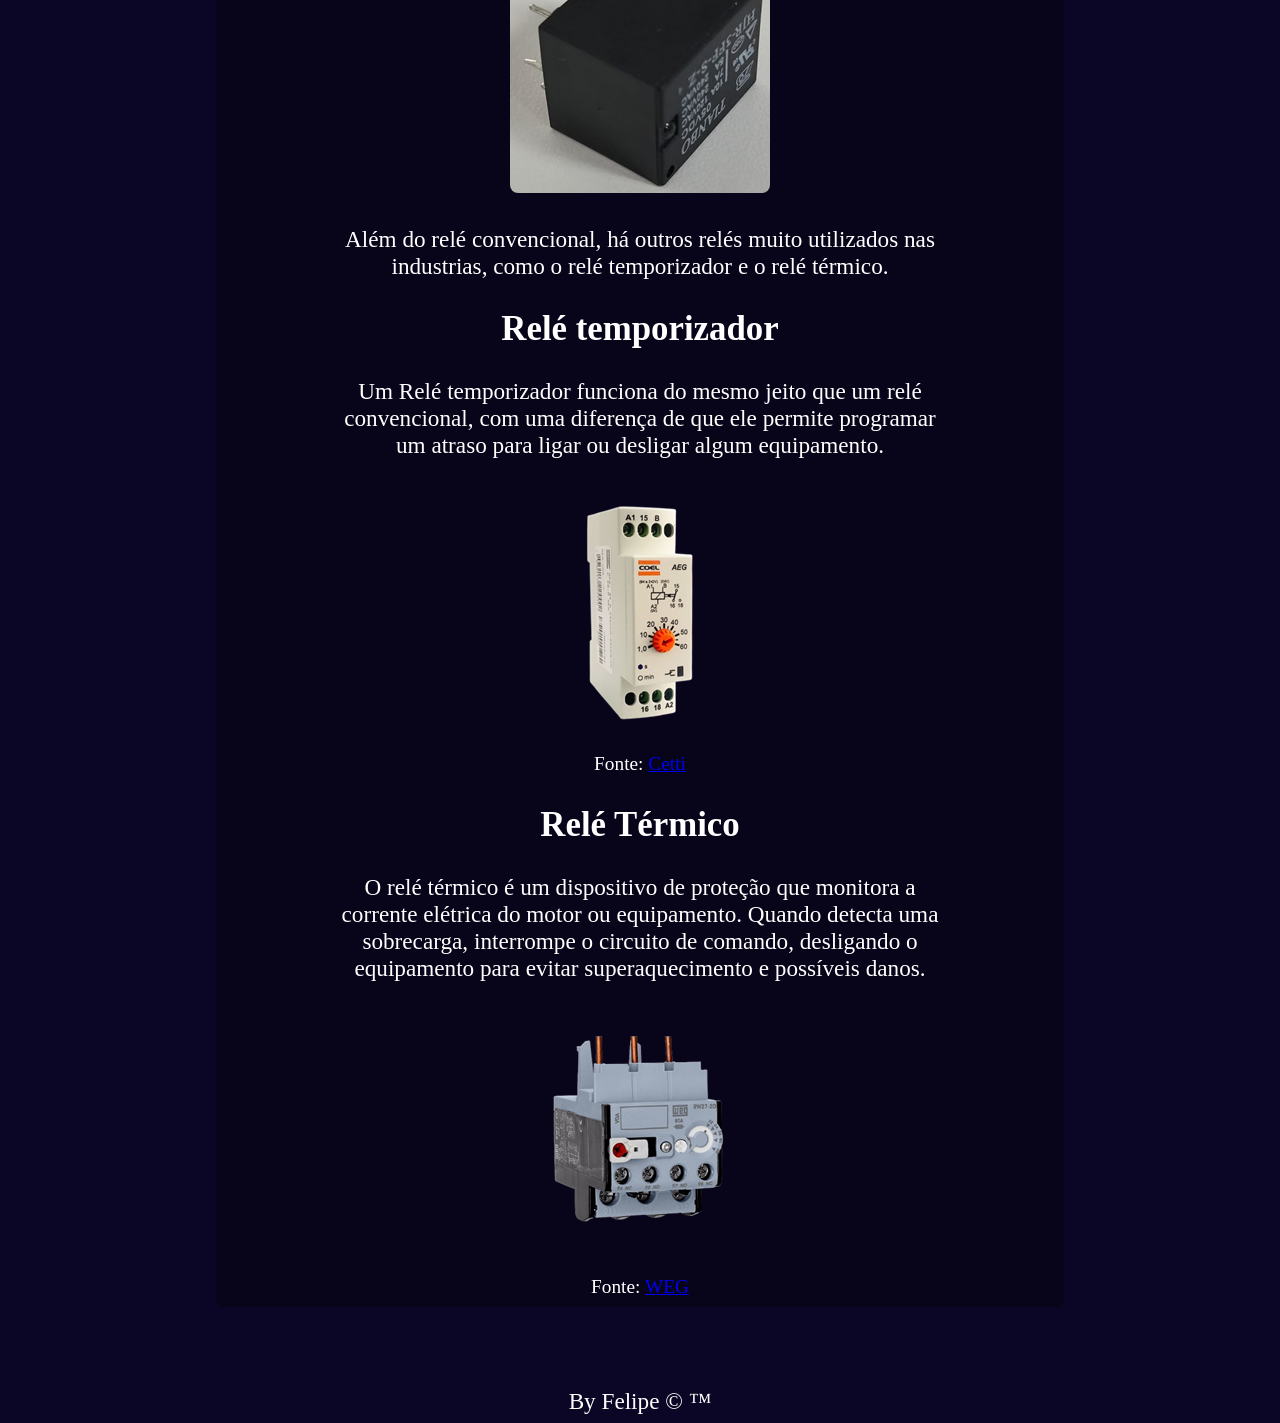
==== commit 45922b5c: "Finalizando" ====
--- a/index.html
+++ b/index.html
@@ -11,7 +11,7 @@
 <body>
     <header>
         <nav>
-            <a href=""></a>
+            <a href="./html/projetos.html">projetos</a>
             <a href=""></a>
             <a href=""></a>
         </nav>
@@ -147,7 +147,7 @@
                 <br>
             </p>
 
-            <img src="" alt="">
+            <img src="./img/motor _trifasico.jpg" alt="Motor de indução trifasica">
             <small></small>
             <p>
                 Existem também outras partes fundamentais para o funcionamento do motor, como o
@@ -155,16 +155,20 @@
                 que ser o menor possível para que o fluxo magnético passe de um lado para a outra com a menor perda de
                 energia possível; as <strong>carcaças</strong> que servem para proteger os componentes internos e
                 dissipar o calor.; os mancais(rolamento) suportam o eixo do motor, permitindo que ele gire livremente
-                com o mínimo de atrito possível.</p><br>
+                com o mínimo de atrito possível.
+            </p><br>
             <hr>
             <h1>Multímetro</h1>
             <hr>
             <p>O Multímetro é uma ferramenta utilizada para medir grandezas elétricas. Elas podem ser: <br><br>
-                <strong>Corrente:</strong> Corrente Contínua(DC) ou Corrente Alternada(AC). Medida em Amperès(A), que é a quantidade de
+                <strong>Corrente:</strong> Corrente Contínua(DC) ou Corrente Alternada(AC). Medida em Amperès(A), que é
+                a quantidade de
                 elétrons que passa por um condutor a cada segundo. <br><br>
-                <strong>Tensão:</strong> Medida em Volts, é a pressão que impulsiona os elétrons através de um circuito, quanto maior for
+                <strong>Tensão:</strong> Medida em Volts, é a pressão que impulsiona os elétrons através de um circuito,
+                quanto maior for
                 o volts, maior será a quantidade de corrente que consegue vencer a resistência do circuito. <br><br>
-                <strong>Resistência:</strong> medida em ohms, é a resistência elétrica que se opõem a passagem da corrente em um
+                <strong>Resistência:</strong> medida em ohms, é a resistência elétrica que se opõem a passagem da
+                corrente em um
                 circuito. <br>
             </p><br>
             <img src="./img/multimetro.jpeg" alt="Multímetro"><br>
@@ -172,9 +176,22 @@
             <hr>
             <h1>Relés</h1>
             <hr>
-            <p> O Relé é um interruptor que permite controlar circuitos de alta potência enviando um sinal de controle de baixa potência. Um Relé temporizador funciona do mesmo jeito, mas ele permite programar um atraso para ligar ou desligar algum equipamento.
-            </p><br>
-            <img src="./img/rele.jpg" alt="">
+            <p> O Relé é um interruptor que permite controlar circuitos de alta potência enviando um sinal de controle
+                de baixa potência. Um Relé temporizador funciona do mesmo jeito, mas ele permite programar um atraso
+                para ligar ou desligar algum equipamento. <br><br>
+                <img src="./img/rele.jpg" alt="Imagem de um relé"><br>
+                <br> Além do relé convencional, há outros relés muito utilizados nas industrias, como o relé temporizador e o relé térmico. <br>
+            </p>
+
+            <h2>Relé temporizador</h2>
+            <p> Um Relé temporizador funciona do mesmo jeito que um relé convencional, com uma diferença de que ele permite programar um atraso para ligar ou desligar algum equipamento.</p>
+            <img src="./img/rele_temporizador.png" alt="Imagem de um relé temporizador"><br>
+            <small>Fonte: <a href="https://cetti.com.br/p/rele-temporizador-retardo-e-pulso-94-a-242-24-vca-60-seg-coel-aeg/">Cetti</a></small><br>
+
+            <h2>Relé Térmico</h2>
+            <p>O relé térmico é um dispositivo de proteção que monitora a corrente elétrica do motor ou equipamento. Quando detecta uma sobrecarga, interrompe o circuito de comando, desligando o equipamento para evitar superaquecimento e possíveis danos.</p>
+            <img src="/img/rele_termico.png" alt="Imagem de um relé termico"><br>
+            <small>Fonte: <a href="https://www.weg.net/catalog/weg/BR/pt/Automa%C3%A7%C3%A3o-e-Controle-Industrial/Controls/Partida-e-Prote%C3%A7%C3%A3o-de-Motores/Rel%C3%A9s-de-Sobrecarga/Rel%C3%A9s-de-Sobrecarga-T%C3%A9rmico-RW/RW---Rel%C3%A9s-de-Sobrecarga-T%C3%A9rmico/p/MKT_WDC_BRAZIL_THERMAL_OVERLOAD_RELAYS_RW">WEG</a></small>
         </div>
     </main>
     <footer><br><br><br>
--- a/css/style.css
+++ b/css/style.css
@@ -37,4 +37,5 @@
 img {
     max-width: 100%;
     height: auto;
+    border-radius: 8px;
 }
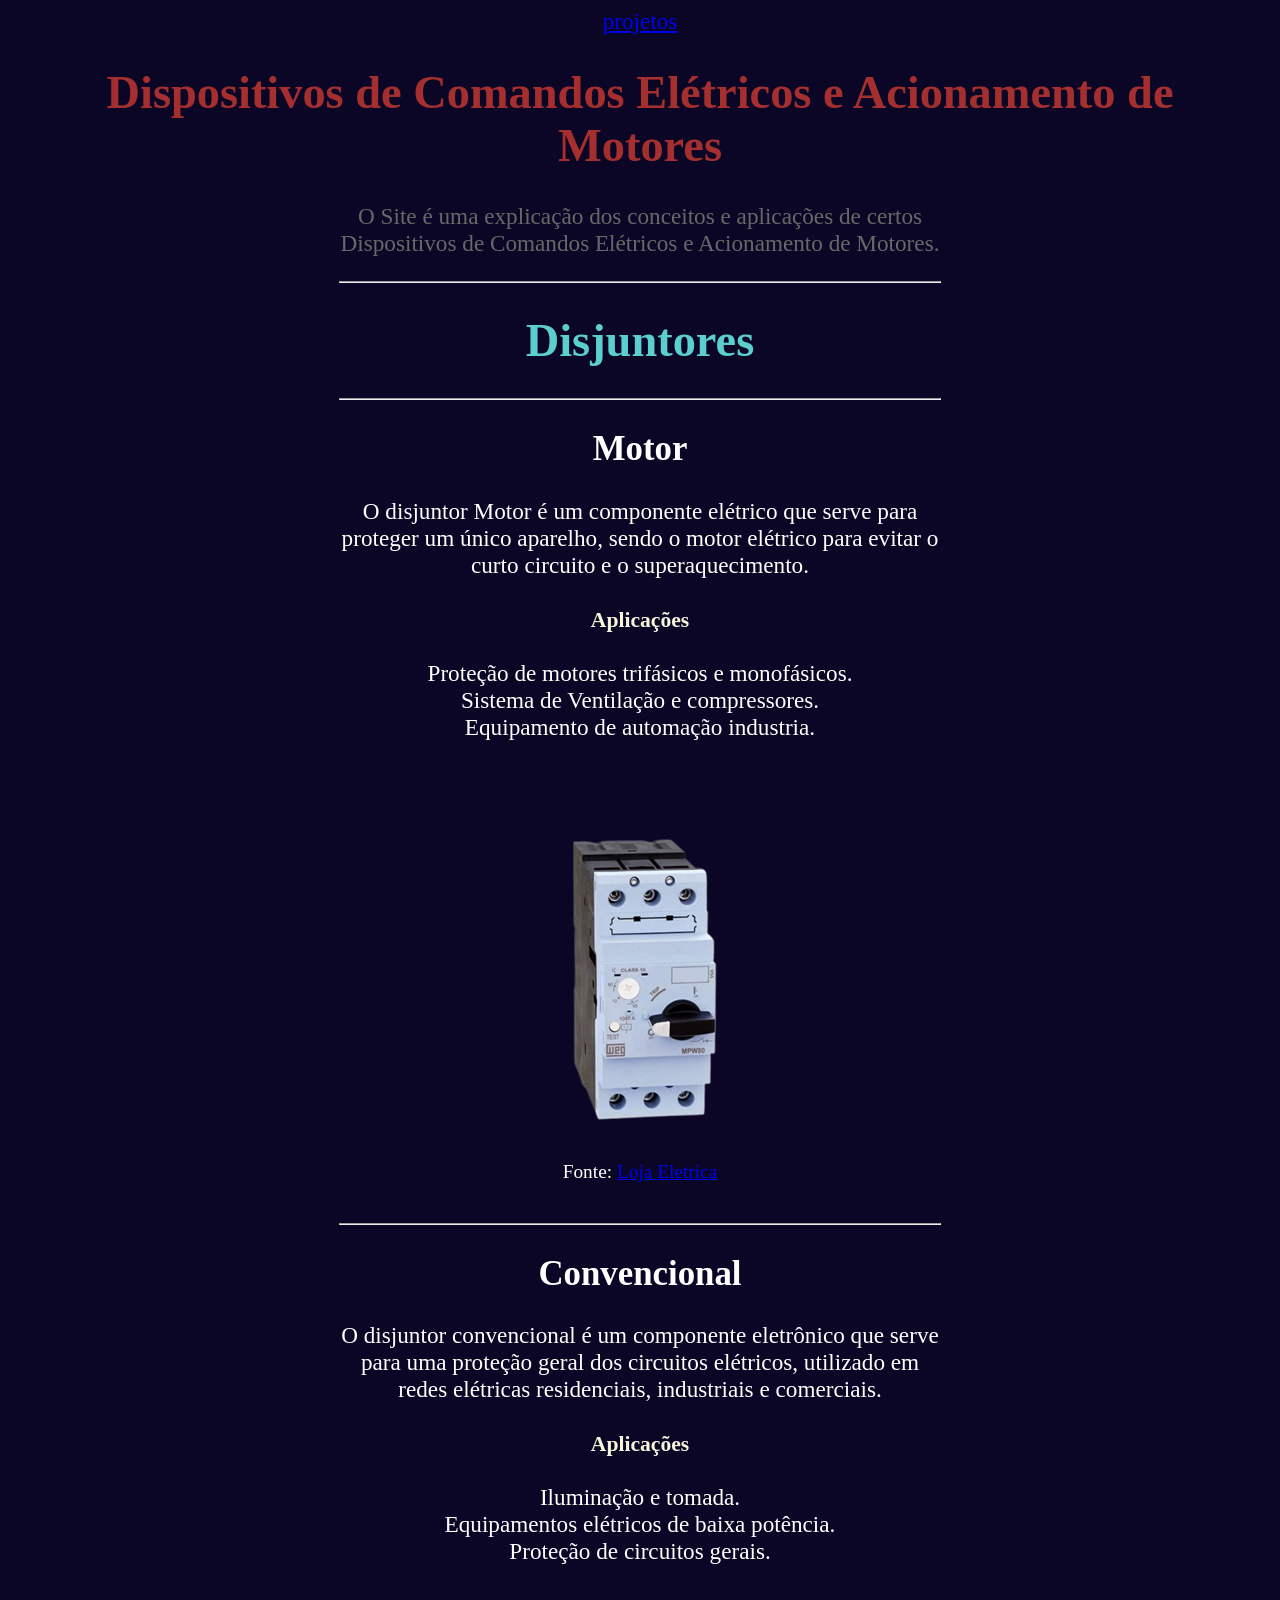
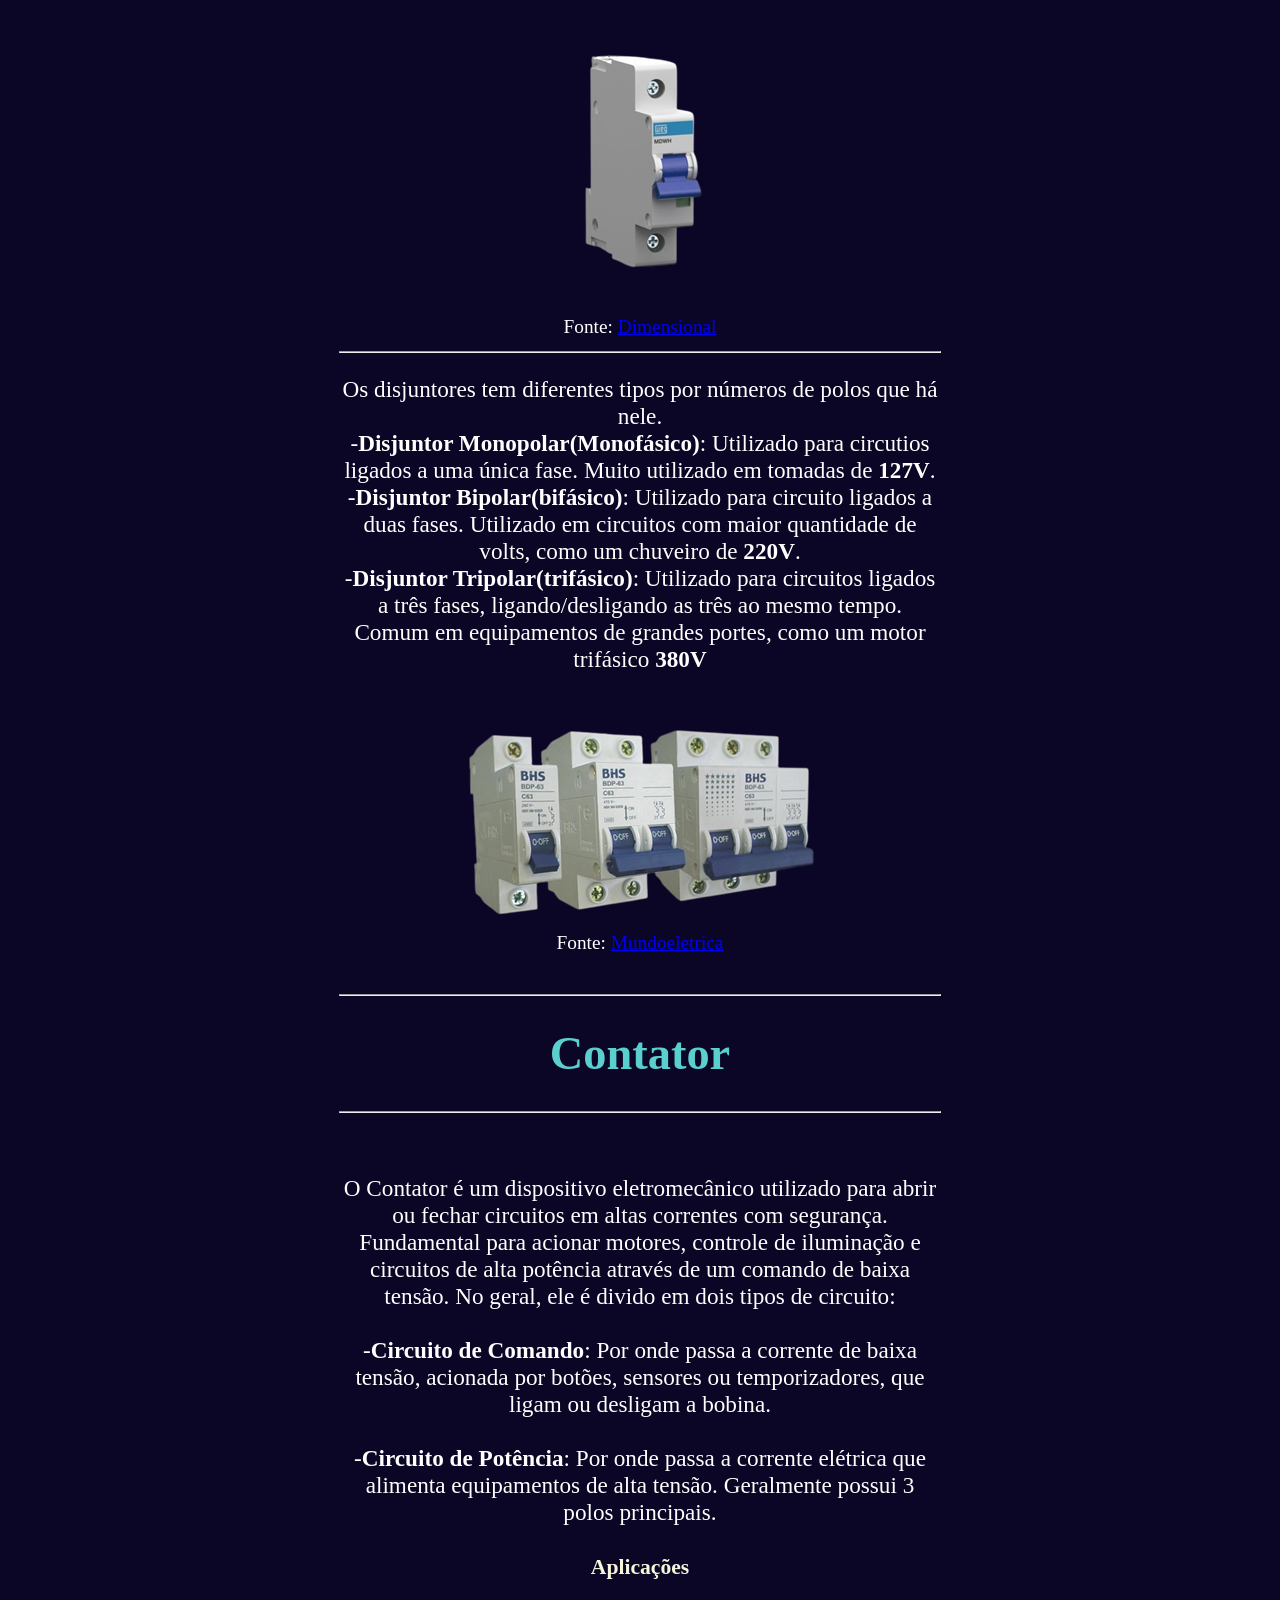
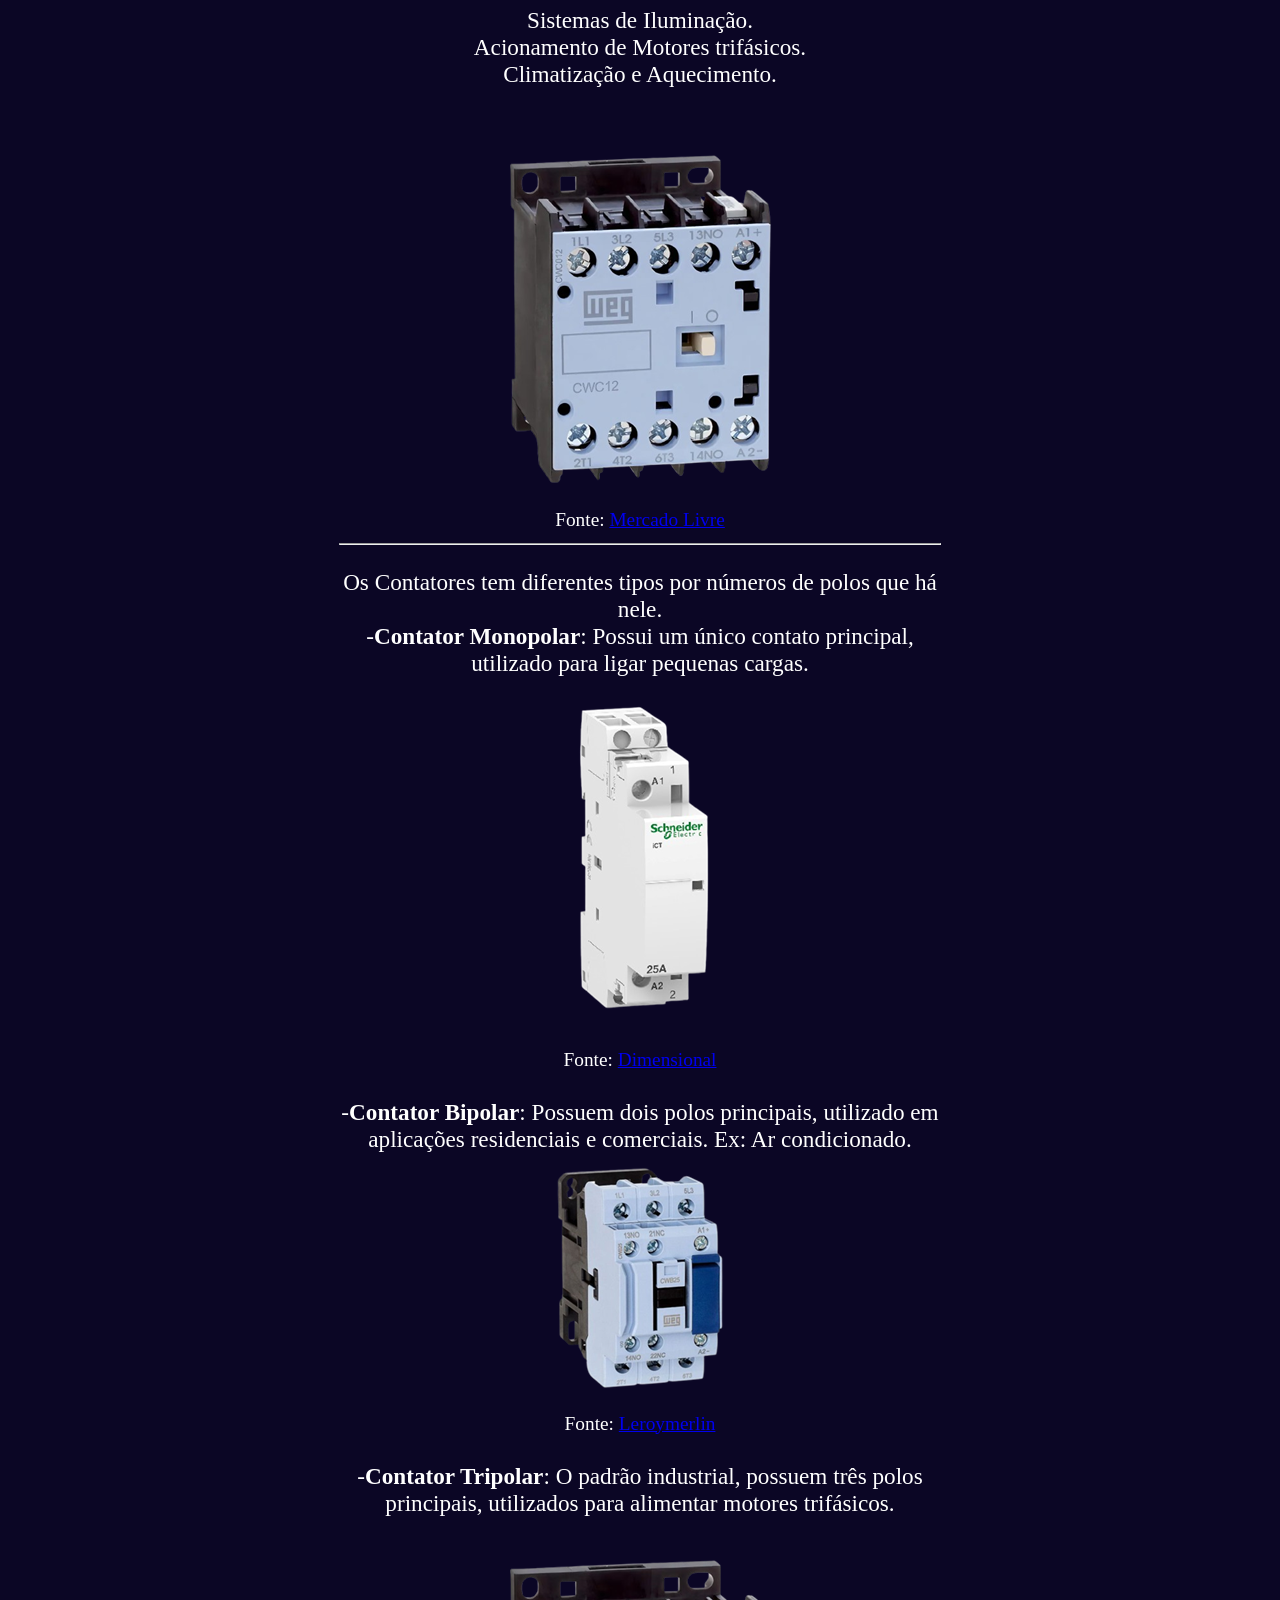
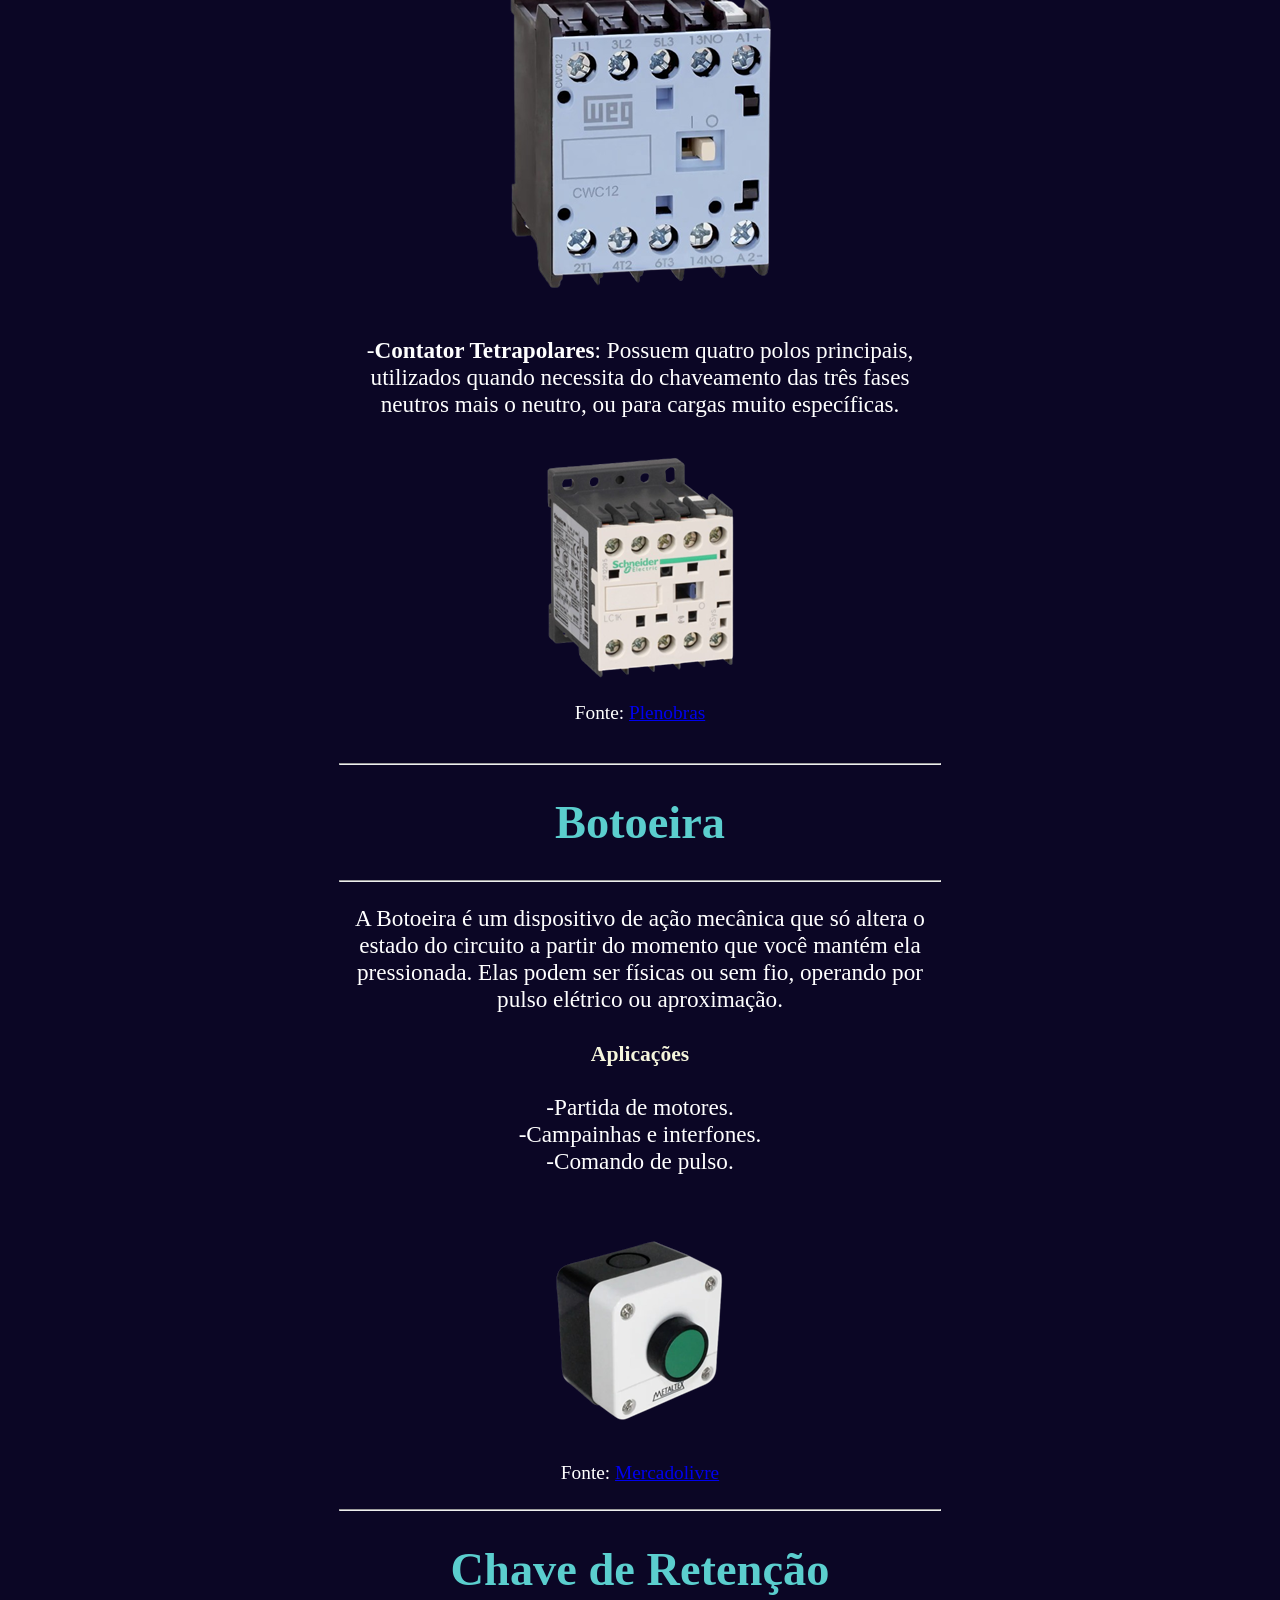
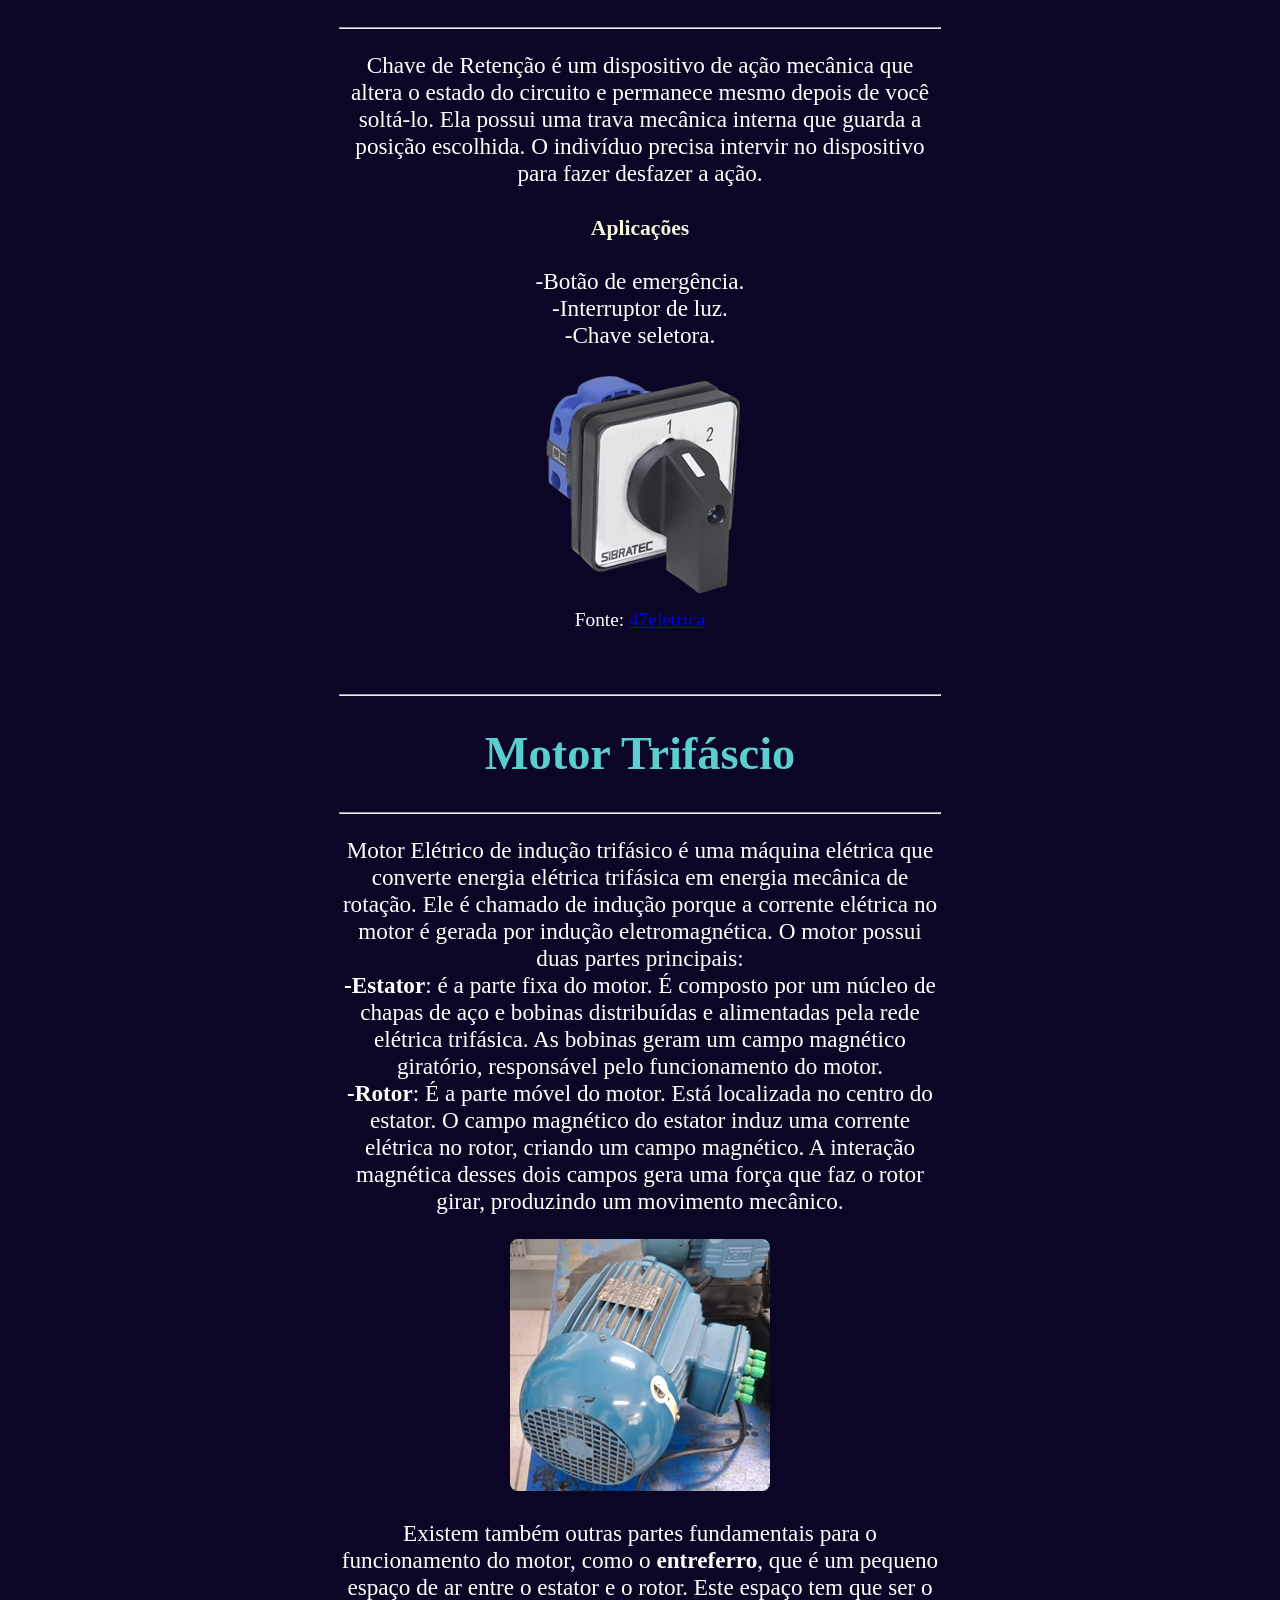
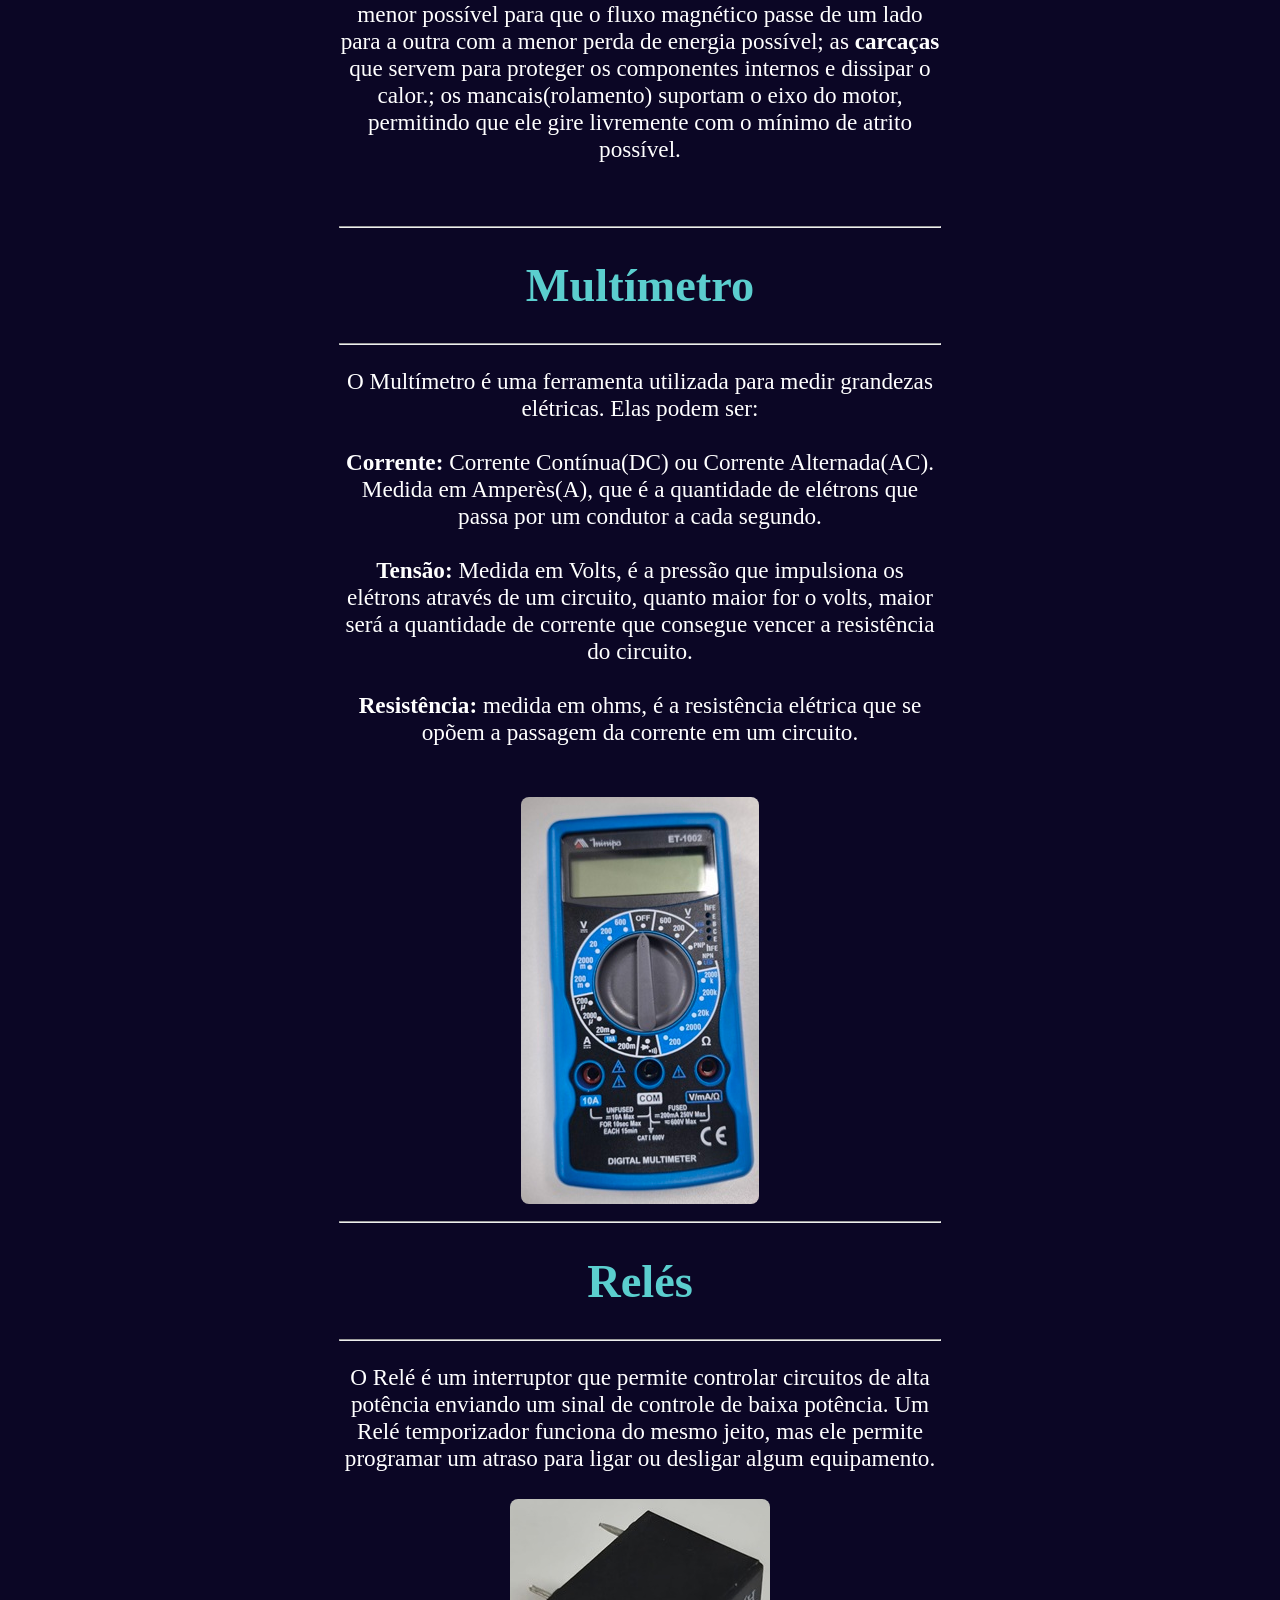
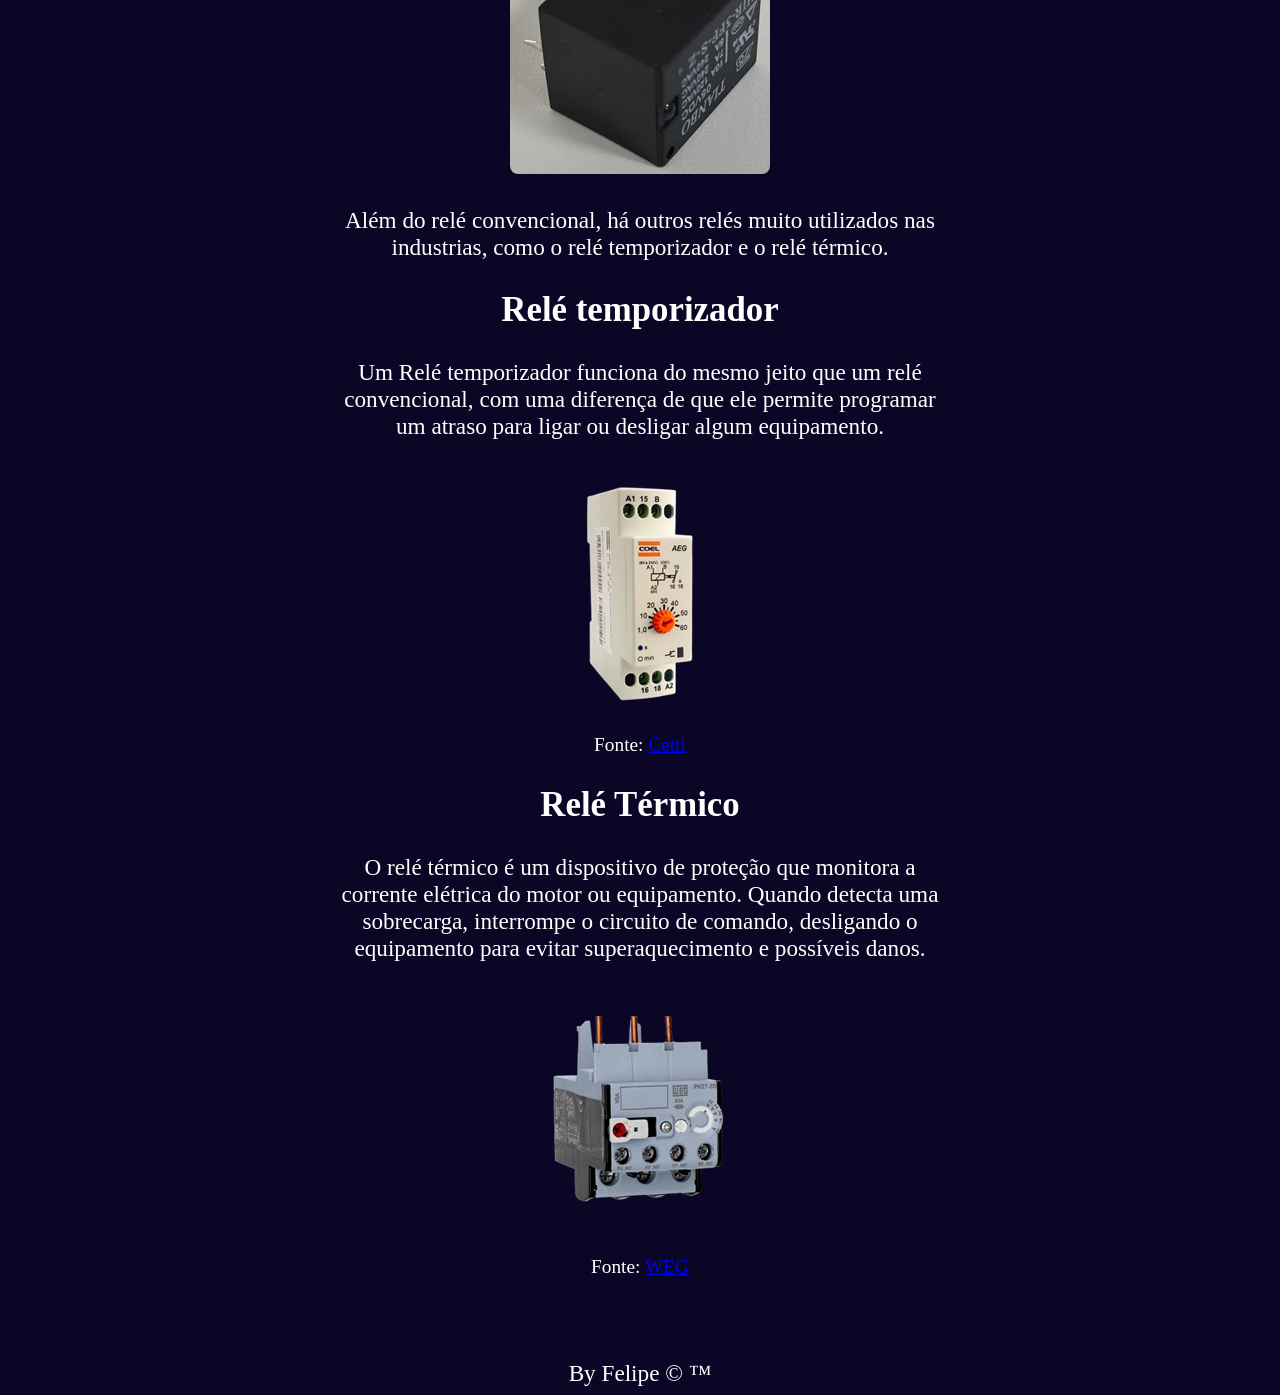
==== commit 0396513c: "salvando" ====
--- a/index.html
+++ b/index.html
@@ -21,7 +21,7 @@
 
         <p style="color: rgb(103, 105, 105);">O Site é uma explicação dos conceitos e aplicações de certos Dispositivos
             de Comandos Elétricos e Acionamento de Motores.</p>
-        <div class="Blocos">
+        <div  ass="Blocos">
             <hr>
             <h1>Disjuntores</h1>
             <hr>
@@ -91,7 +91,7 @@
                 <small>Fonte: <a
                         href="https://dimensionalstoreb2b.vtexassets.com/arquivos/ids/155680-1200-968?v=637716371310530000&width=1200&height=968&aspect=true">Dimensional</a></small><br><br>
                 -<strong>Contator Bipolar</strong>: Possuem dois polos principais, utilizado em aplicações residenciais
-                e comerciais. Ex: Ar-condicionado. <br>
+                e comerciais. Ex: Ar condicionado. <br>
                 <img src="./img/contator_bipolar.png" alt="Contator de duas polaridades"><br>
                 <small>Fonte: <a
                         href="https://www.leroymerlin.com.br/contator-bipolar-25a-24vcc-cwb25-11-20c03-weg_1570519343">Leroymerlin</a></small><br><br>
@@ -148,7 +148,7 @@
             </p>
 
             <img src="./img/motor _trifasico.jpg" alt="Motor de indução trifasica">
-            <small></small>
+
             <p>
                 Existem também outras partes fundamentais para o funcionamento do motor, como o
                 <strong>entreferro</strong>, que é um pequeno espaço de ar entre o estator e o rotor. Este espaço tem
--- a/css/style.css
+++ b/css/style.css
@@ -18,7 +18,7 @@
     max-width: 600px;
     margin-left: auto;
     margin-right: auto;
-}
+}   
 
 hr {
     max-width: 600px;
@@ -34,6 +34,22 @@
     border-radius: 8px;
 }
 
+.lado {
+    display: flex;
+    gap: 20px;
+    align-items: center;
+    flex-wrap: wrap;
+    justify-content: center;
+}
+
+.lado img,
+.lado video {
+    flex: 1 1 300px; /* cresce/encolhe, mas não fica menor que 300px */
+    max-width: 45%;
+    min-width: 0;
+    height: auto;
+}
+
 img {
     max-width: 100%;
     height: auto;
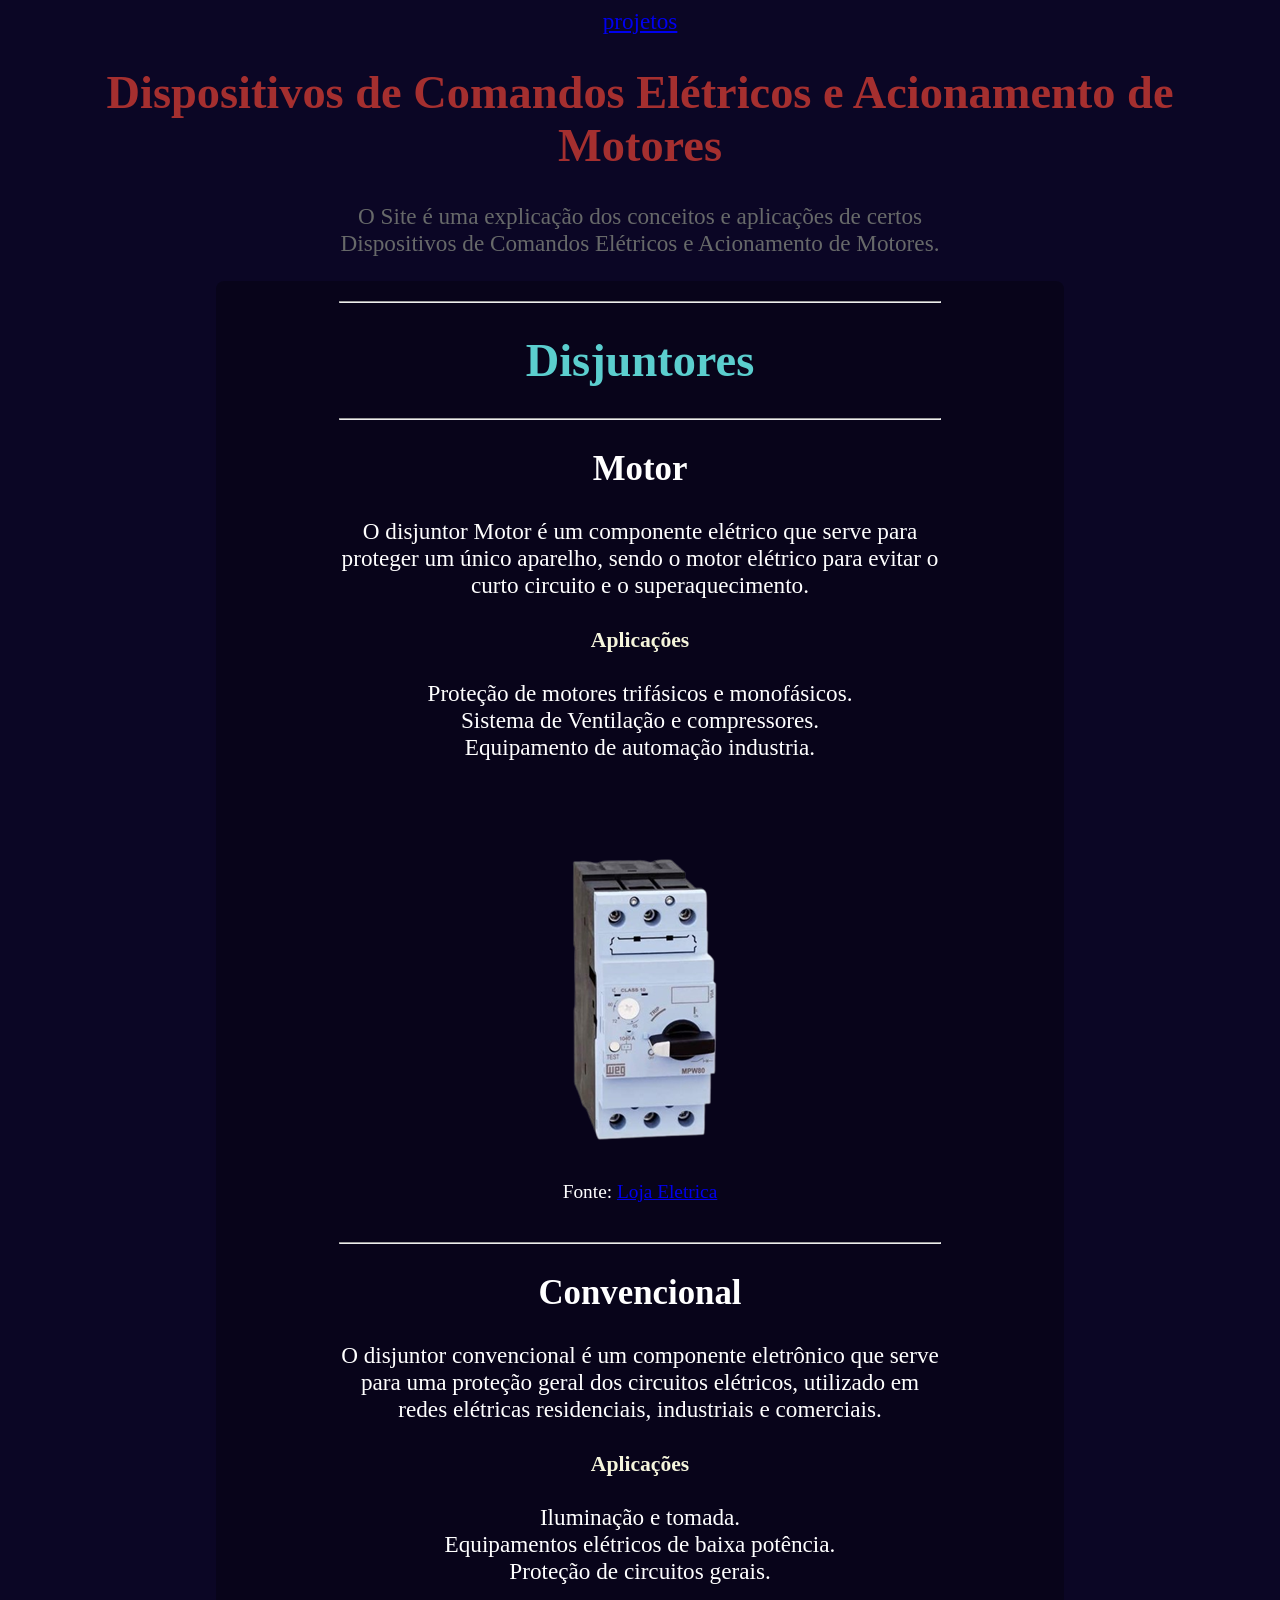
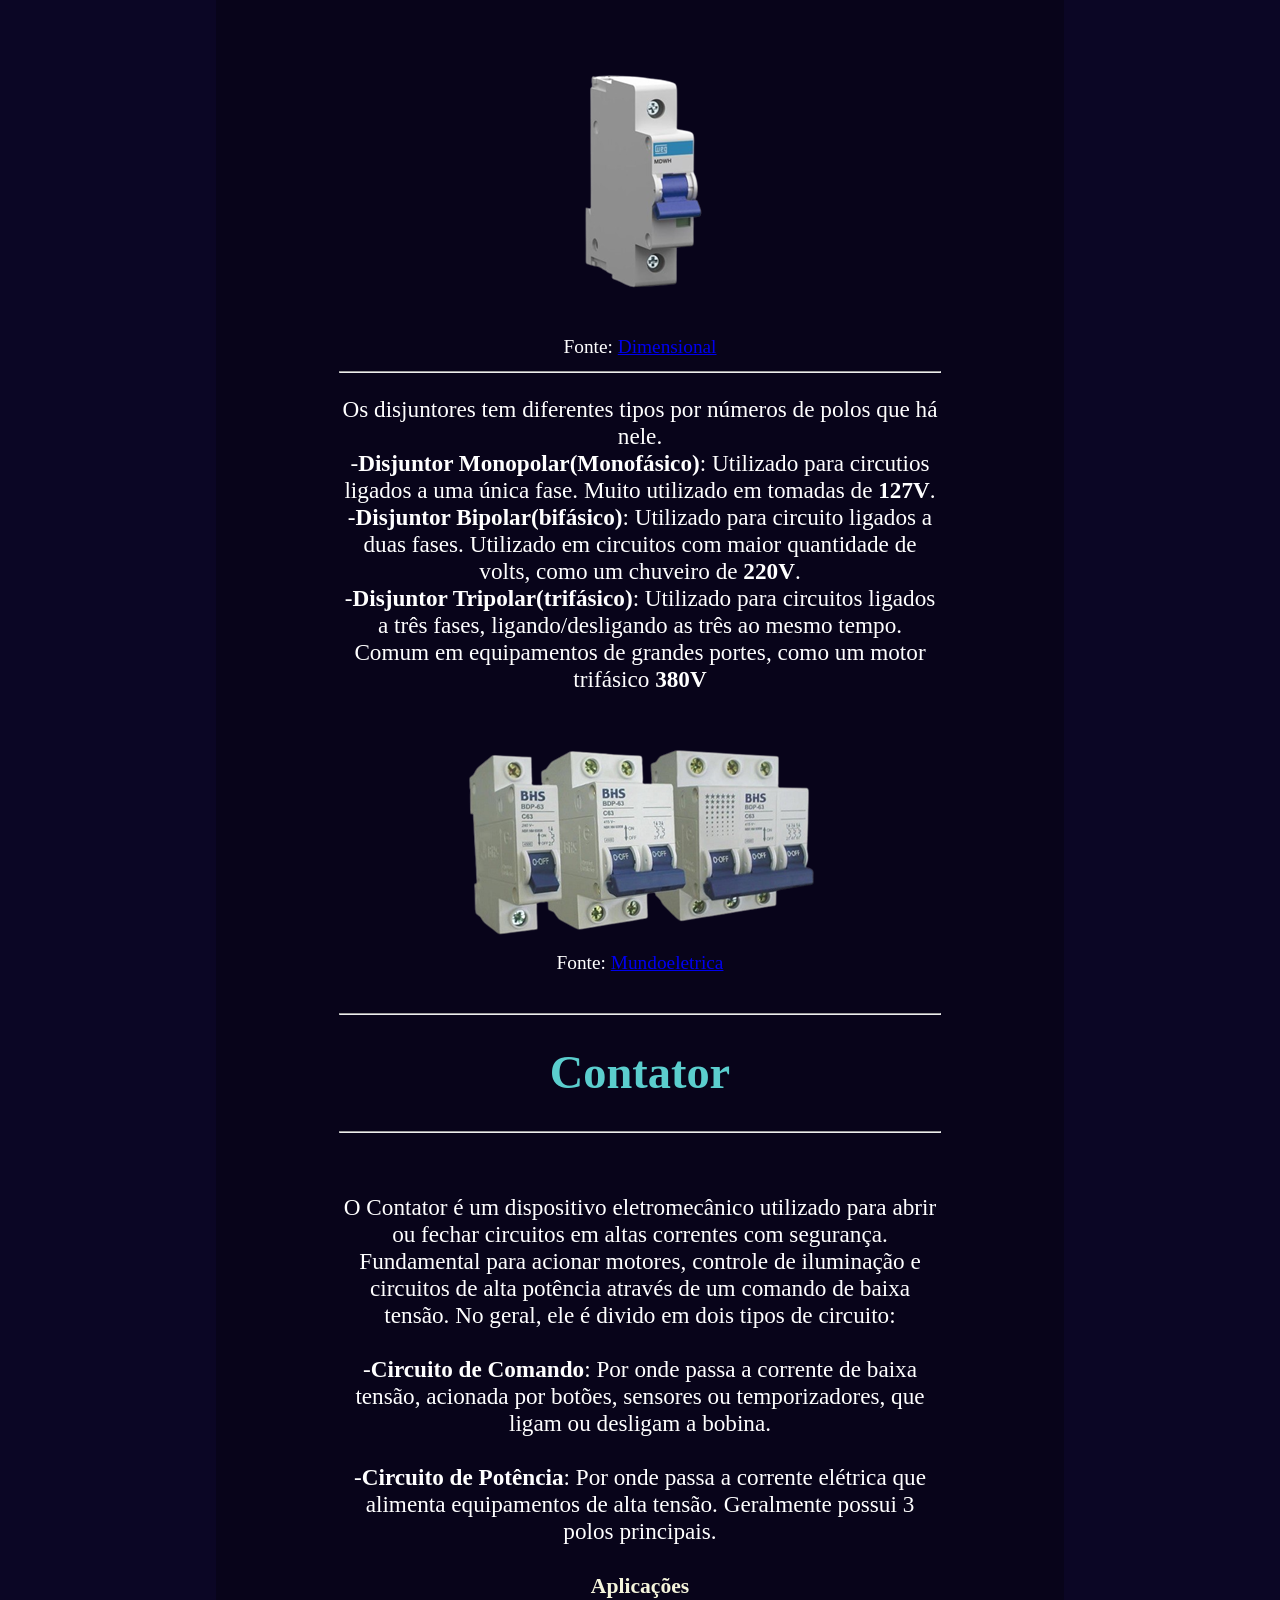
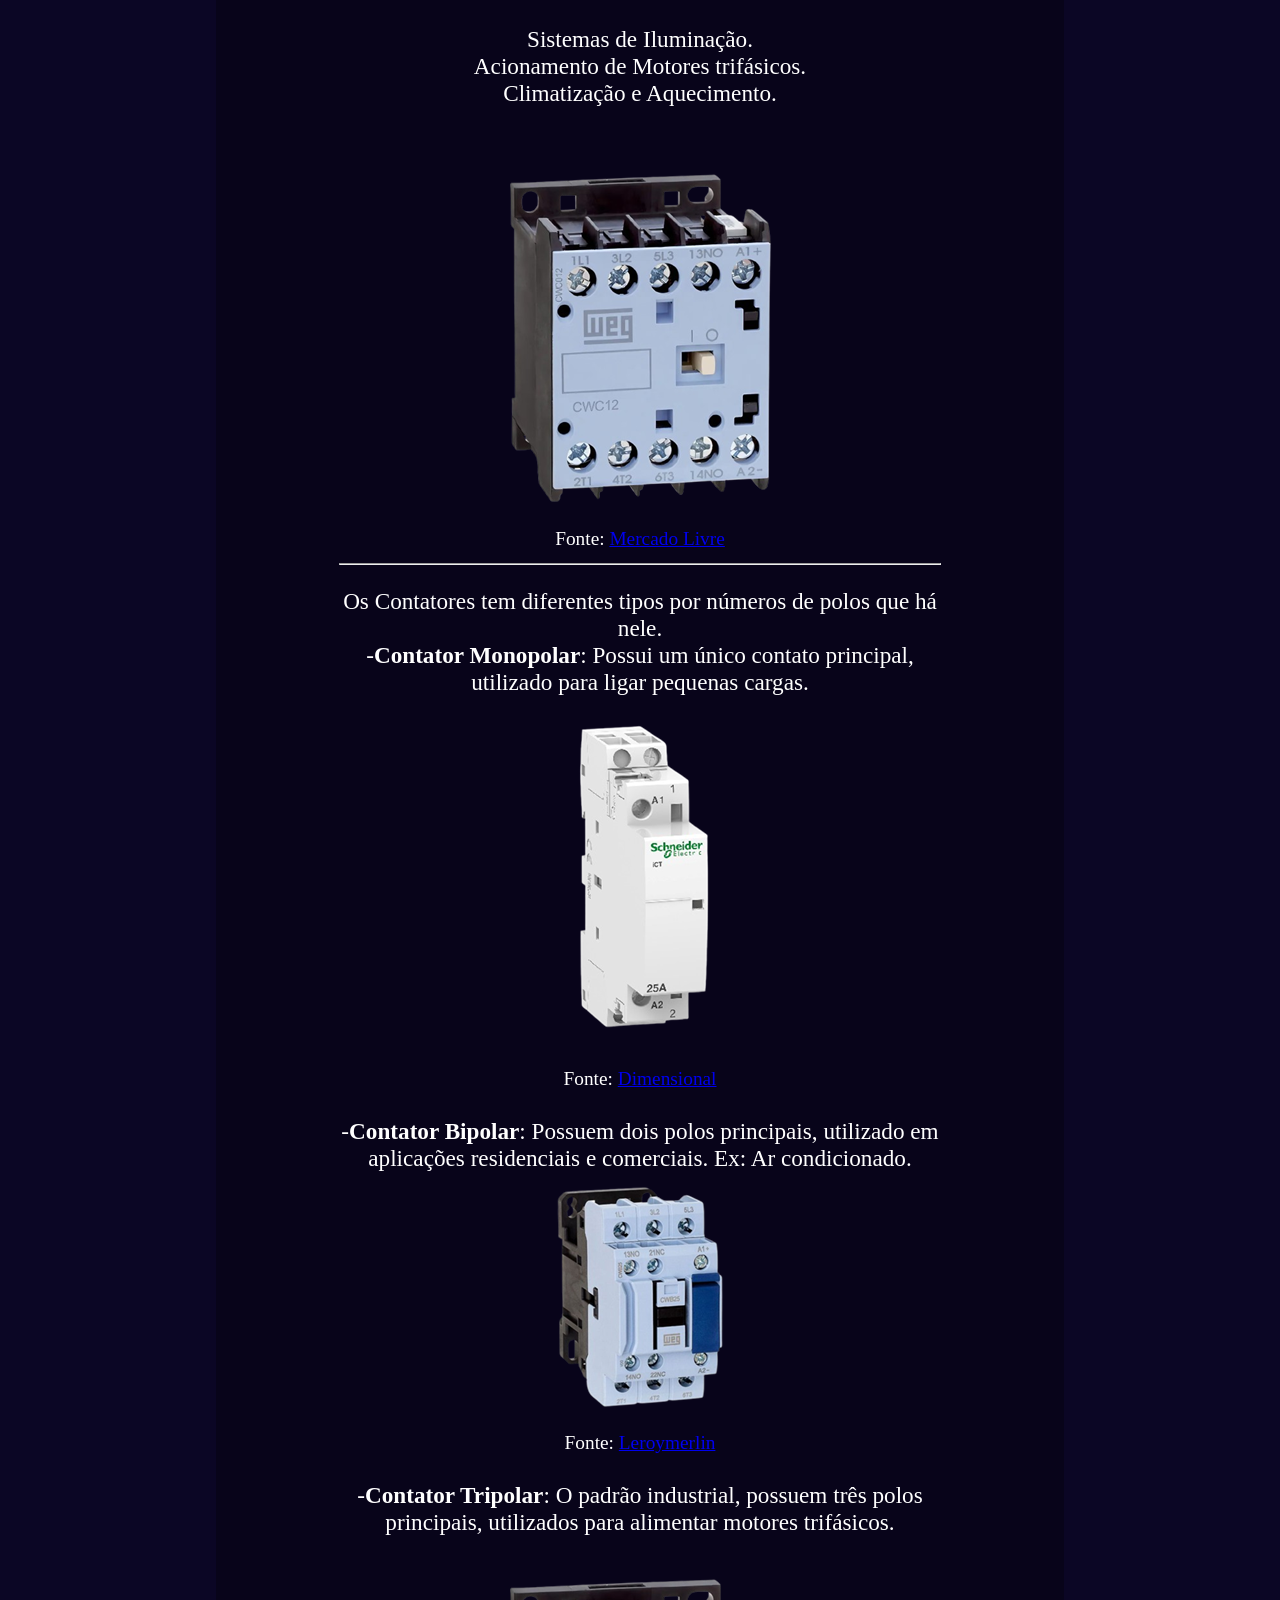
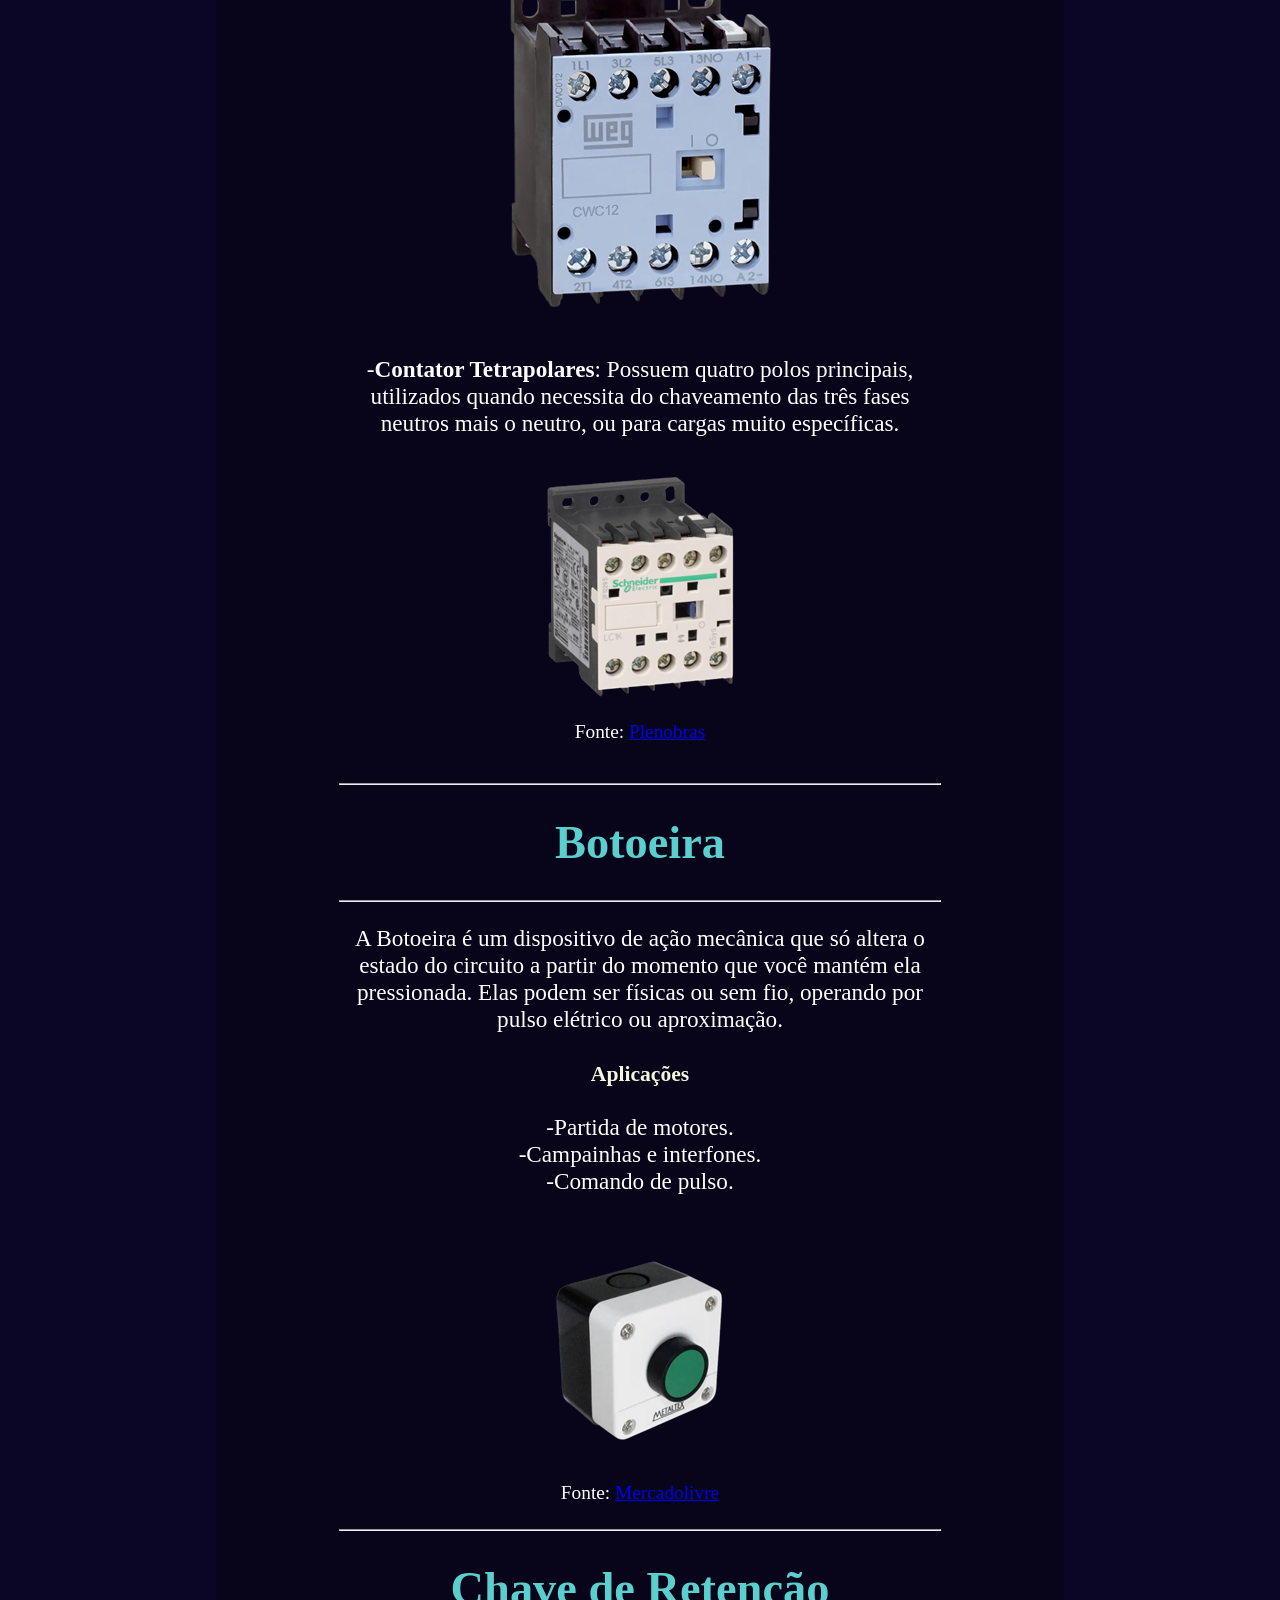
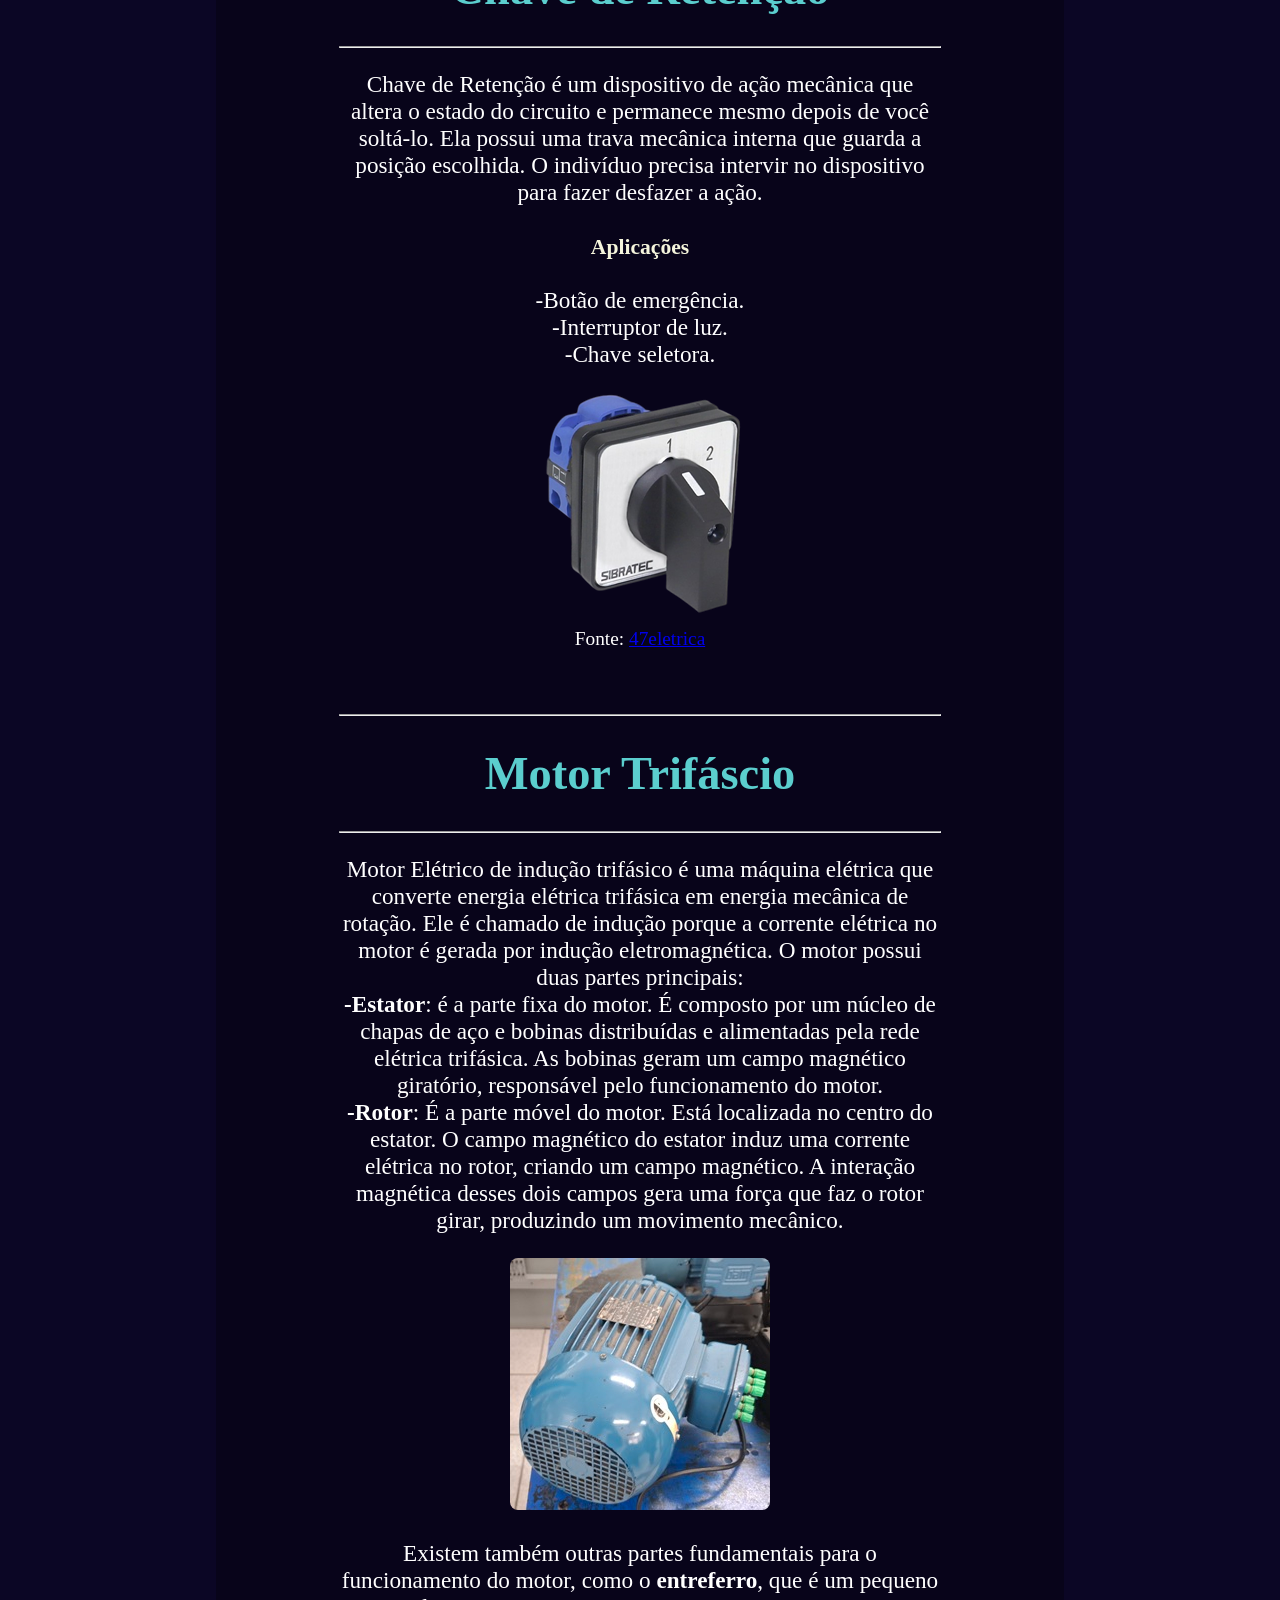
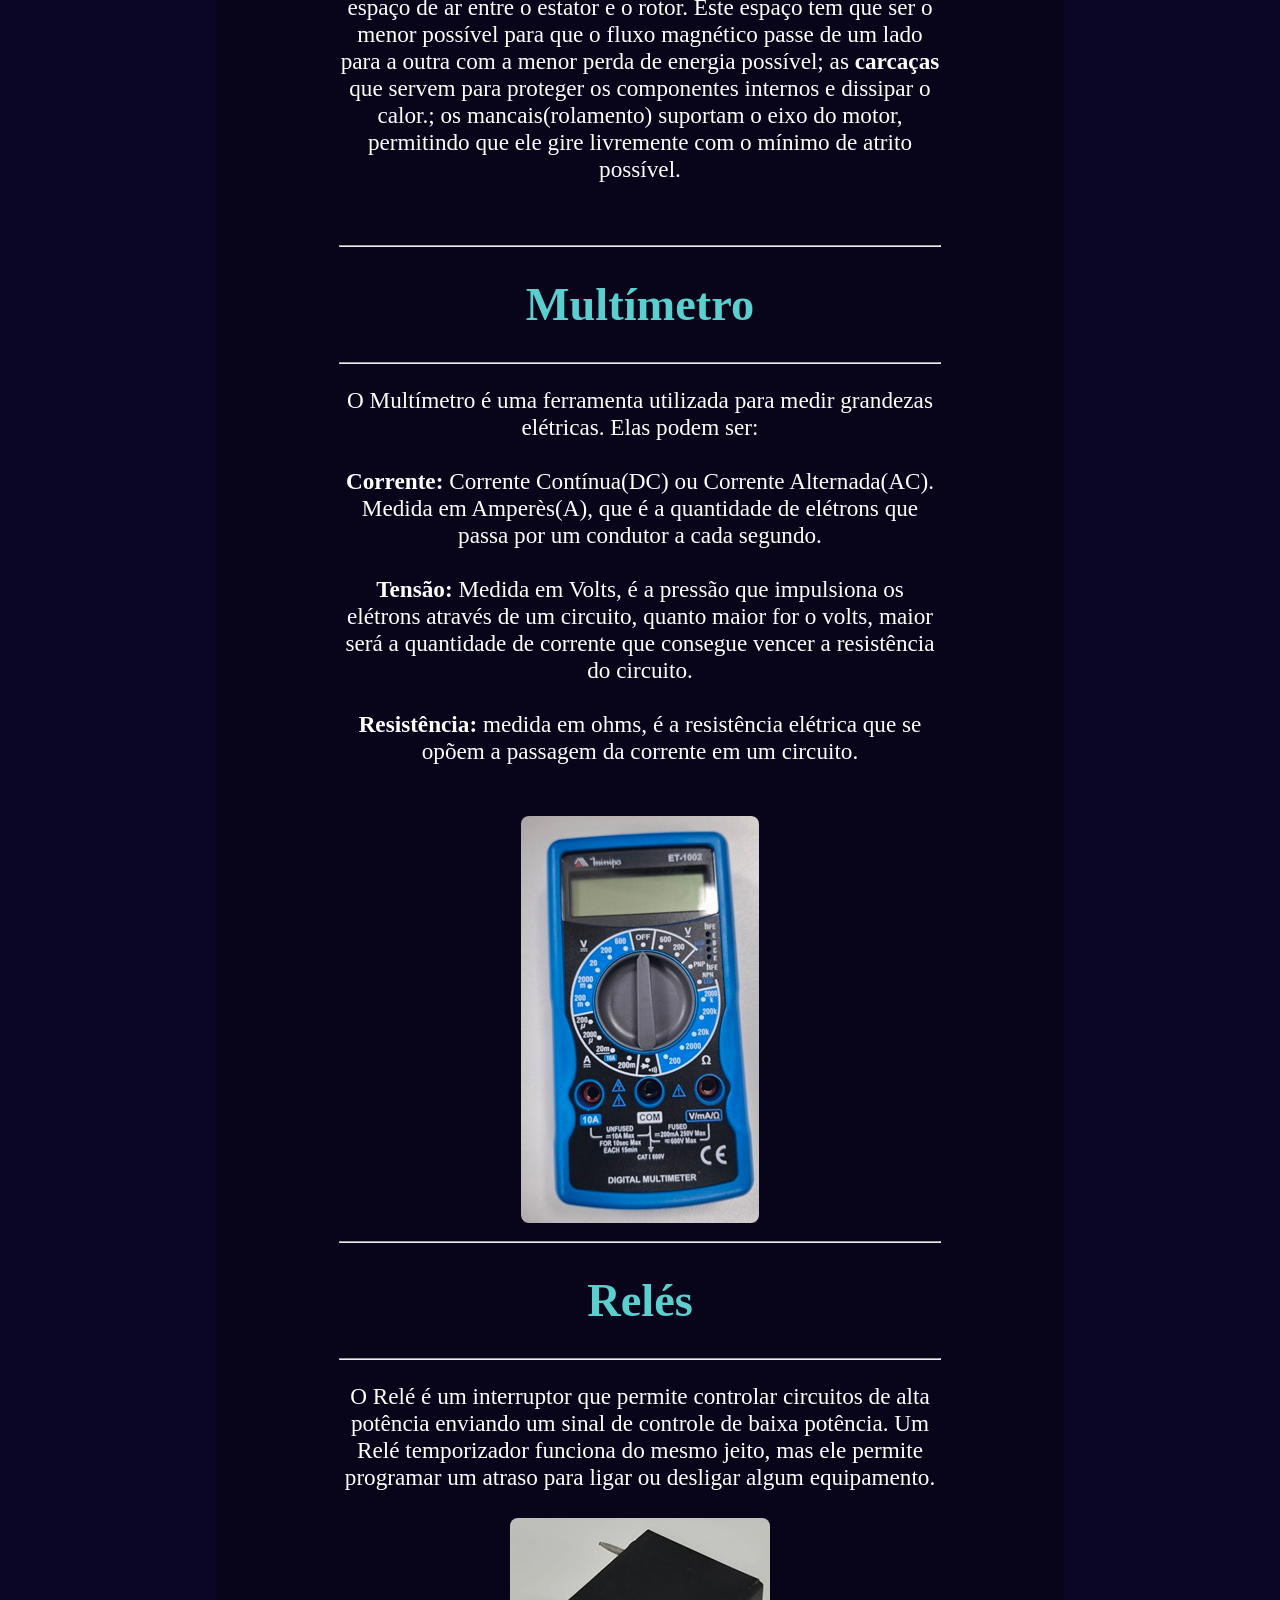
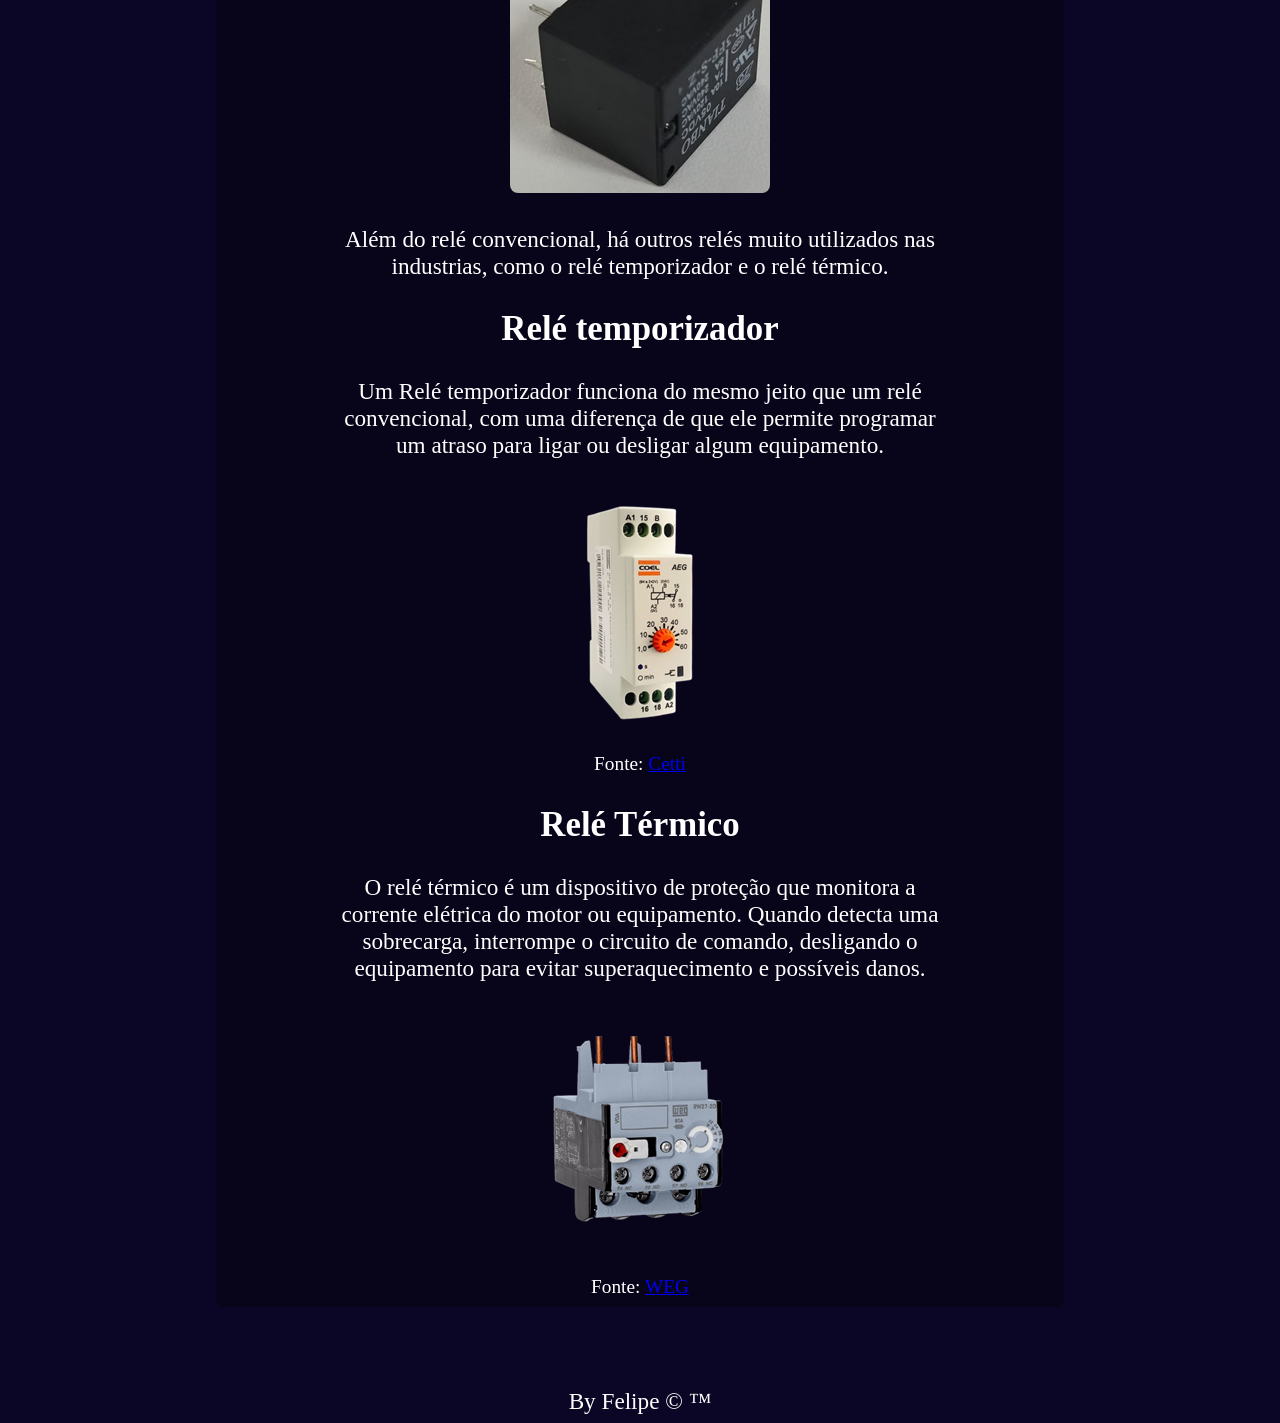
==== commit 52dba7d9: "Finalizado" ====
--- a/index.html
+++ b/index.html
@@ -21,7 +21,7 @@
 
         <p style="color: rgb(103, 105, 105);">O Site é uma explicação dos conceitos e aplicações de certos Dispositivos
             de Comandos Elétricos e Acionamento de Motores.</p>
-        <div  ass="Blocos">
+        <div class="Blocos">
             <hr>
             <h1>Disjuntores</h1>
             <hr>
@@ -180,18 +180,24 @@
                 de baixa potência. Um Relé temporizador funciona do mesmo jeito, mas ele permite programar um atraso
                 para ligar ou desligar algum equipamento. <br><br>
                 <img src="./img/rele.jpg" alt="Imagem de um relé"><br>
-                <br> Além do relé convencional, há outros relés muito utilizados nas industrias, como o relé temporizador e o relé térmico. <br>
+                <br> Além do relé convencional, há outros relés muito utilizados nas industrias, como o relé
+                temporizador e o relé térmico. <br>
             </p>
 
             <h2>Relé temporizador</h2>
-            <p> Um Relé temporizador funciona do mesmo jeito que um relé convencional, com uma diferença de que ele permite programar um atraso para ligar ou desligar algum equipamento.</p>
+            <p> Um Relé temporizador funciona do mesmo jeito que um relé convencional, com uma diferença de que ele
+                permite programar um atraso para ligar ou desligar algum equipamento.</p>
             <img src="./img/rele_temporizador.png" alt="Imagem de um relé temporizador"><br>
-            <small>Fonte: <a href="https://cetti.com.br/p/rele-temporizador-retardo-e-pulso-94-a-242-24-vca-60-seg-coel-aeg/">Cetti</a></small><br>
+            <small>Fonte: <a
+                    href="https://cetti.com.br/p/rele-temporizador-retardo-e-pulso-94-a-242-24-vca-60-seg-coel-aeg/">Cetti</a></small><br>
 
             <h2>Relé Térmico</h2>
-            <p>O relé térmico é um dispositivo de proteção que monitora a corrente elétrica do motor ou equipamento. Quando detecta uma sobrecarga, interrompe o circuito de comando, desligando o equipamento para evitar superaquecimento e possíveis danos.</p>
+            <p>O relé térmico é um dispositivo de proteção que monitora a corrente elétrica do motor ou equipamento.
+                Quando detecta uma sobrecarga, interrompe o circuito de comando, desligando o equipamento para evitar
+                superaquecimento e possíveis danos.</p>
             <img src="/img/rele_termico.png" alt="Imagem de um relé termico"><br>
-            <small>Fonte: <a href="https://www.weg.net/catalog/weg/BR/pt/Automa%C3%A7%C3%A3o-e-Controle-Industrial/Controls/Partida-e-Prote%C3%A7%C3%A3o-de-Motores/Rel%C3%A9s-de-Sobrecarga/Rel%C3%A9s-de-Sobrecarga-T%C3%A9rmico-RW/RW---Rel%C3%A9s-de-Sobrecarga-T%C3%A9rmico/p/MKT_WDC_BRAZIL_THERMAL_OVERLOAD_RELAYS_RW">WEG</a></small>
+            <small>Fonte: <a
+                    href="https://www.weg.net/catalog/weg/BR/pt/Automa%C3%A7%C3%A3o-e-Controle-Industrial/Controls/Partida-e-Prote%C3%A7%C3%A3o-de-Motores/Rel%C3%A9s-de-Sobrecarga/Rel%C3%A9s-de-Sobrecarga-T%C3%A9rmico-RW/RW---Rel%C3%A9s-de-Sobrecarga-T%C3%A9rmico/p/MKT_WDC_BRAZIL_THERMAL_OVERLOAD_RELAYS_RW">WEG</a></small>
         </div>
     </main>
     <footer><br><br><br>
--- a/css/style.css
+++ b/css/style.css
@@ -34,24 +34,15 @@
     border-radius: 8px;
 }
 
-.lado {
-    display: flex;
-    gap: 20px;
-    align-items: center;
-    flex-wrap: wrap;
-    justify-content: center;
-}
-
-.lado img,
-.lado video {
-    flex: 1 1 300px; /* cresce/encolhe, mas não fica menor que 300px */
-    max-width: 45%;
-    min-width: 0;
-    height: auto;
-}
 
 img {
     max-width: 100%;
     height: auto;
     border-radius: 8px;
+}
+
+video {
+    max-width: 100%;
+    height: auto;
+    border-radius: 8px;
 }
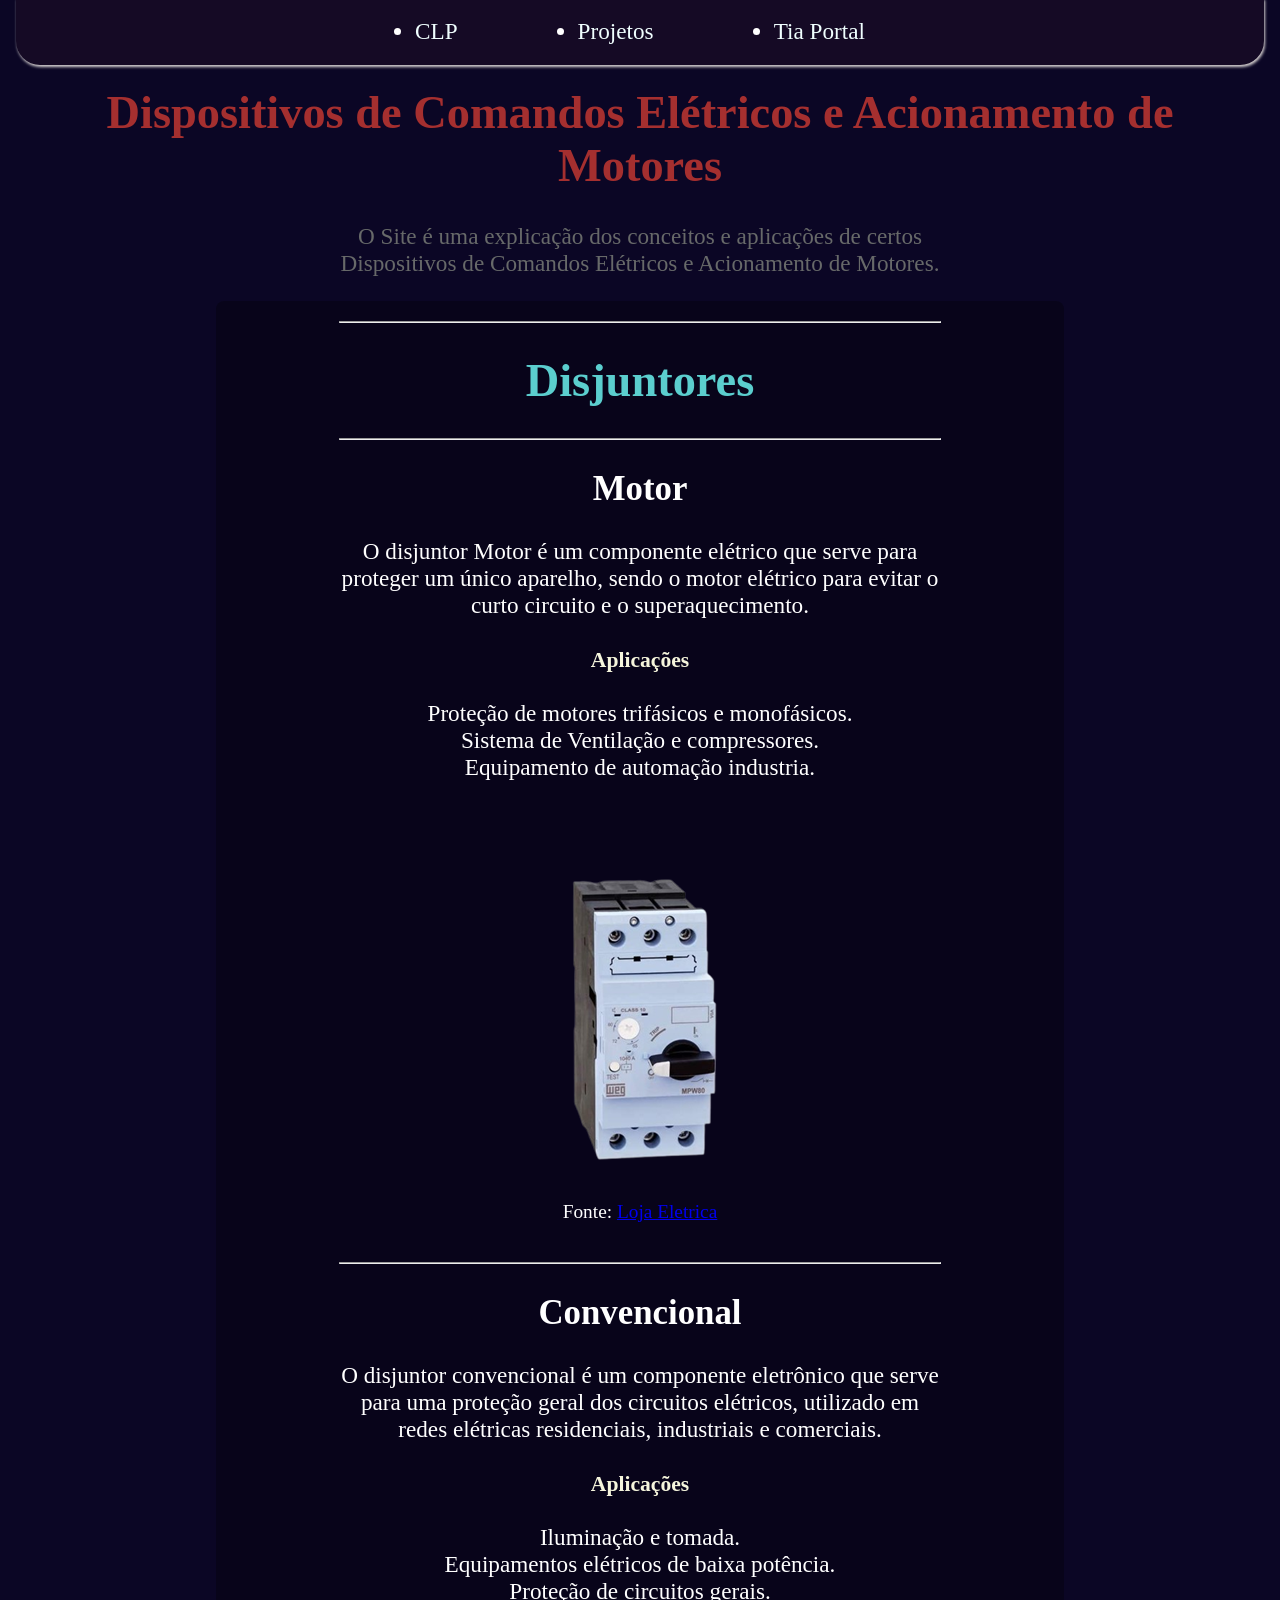
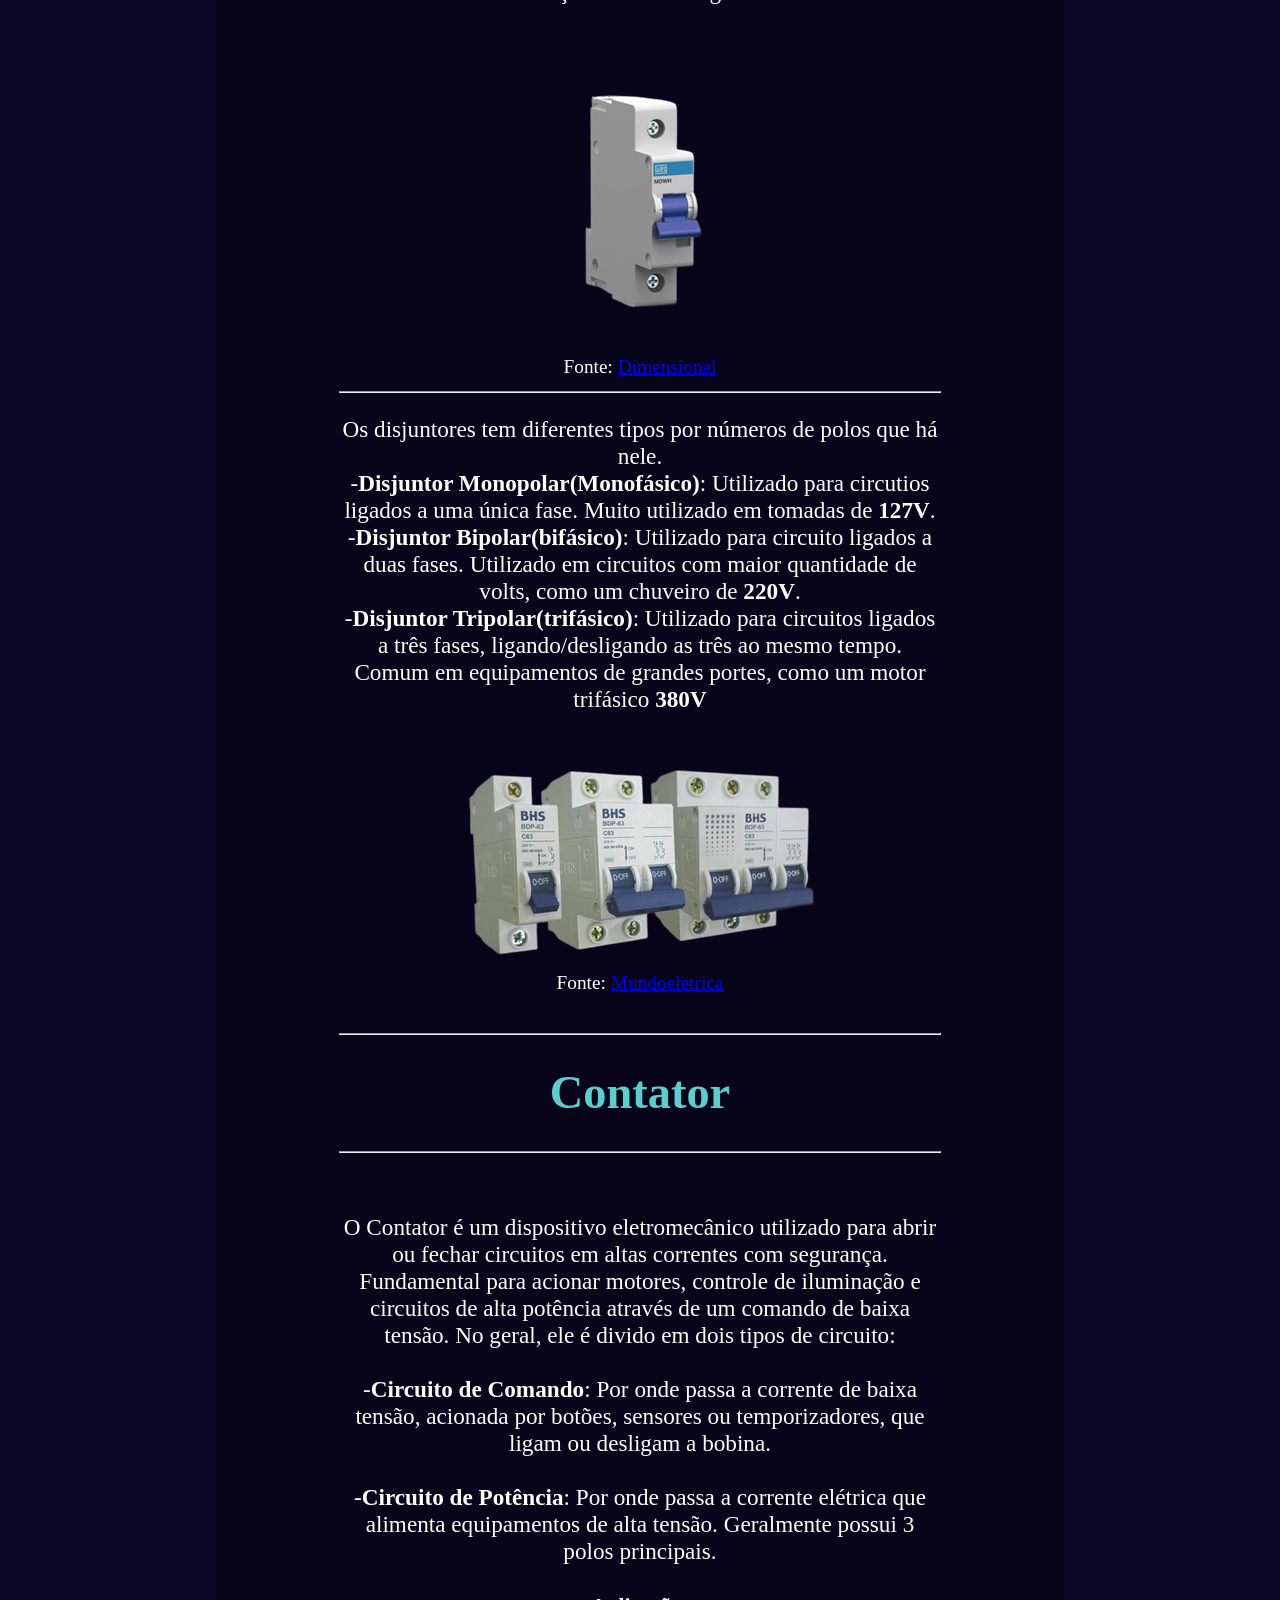
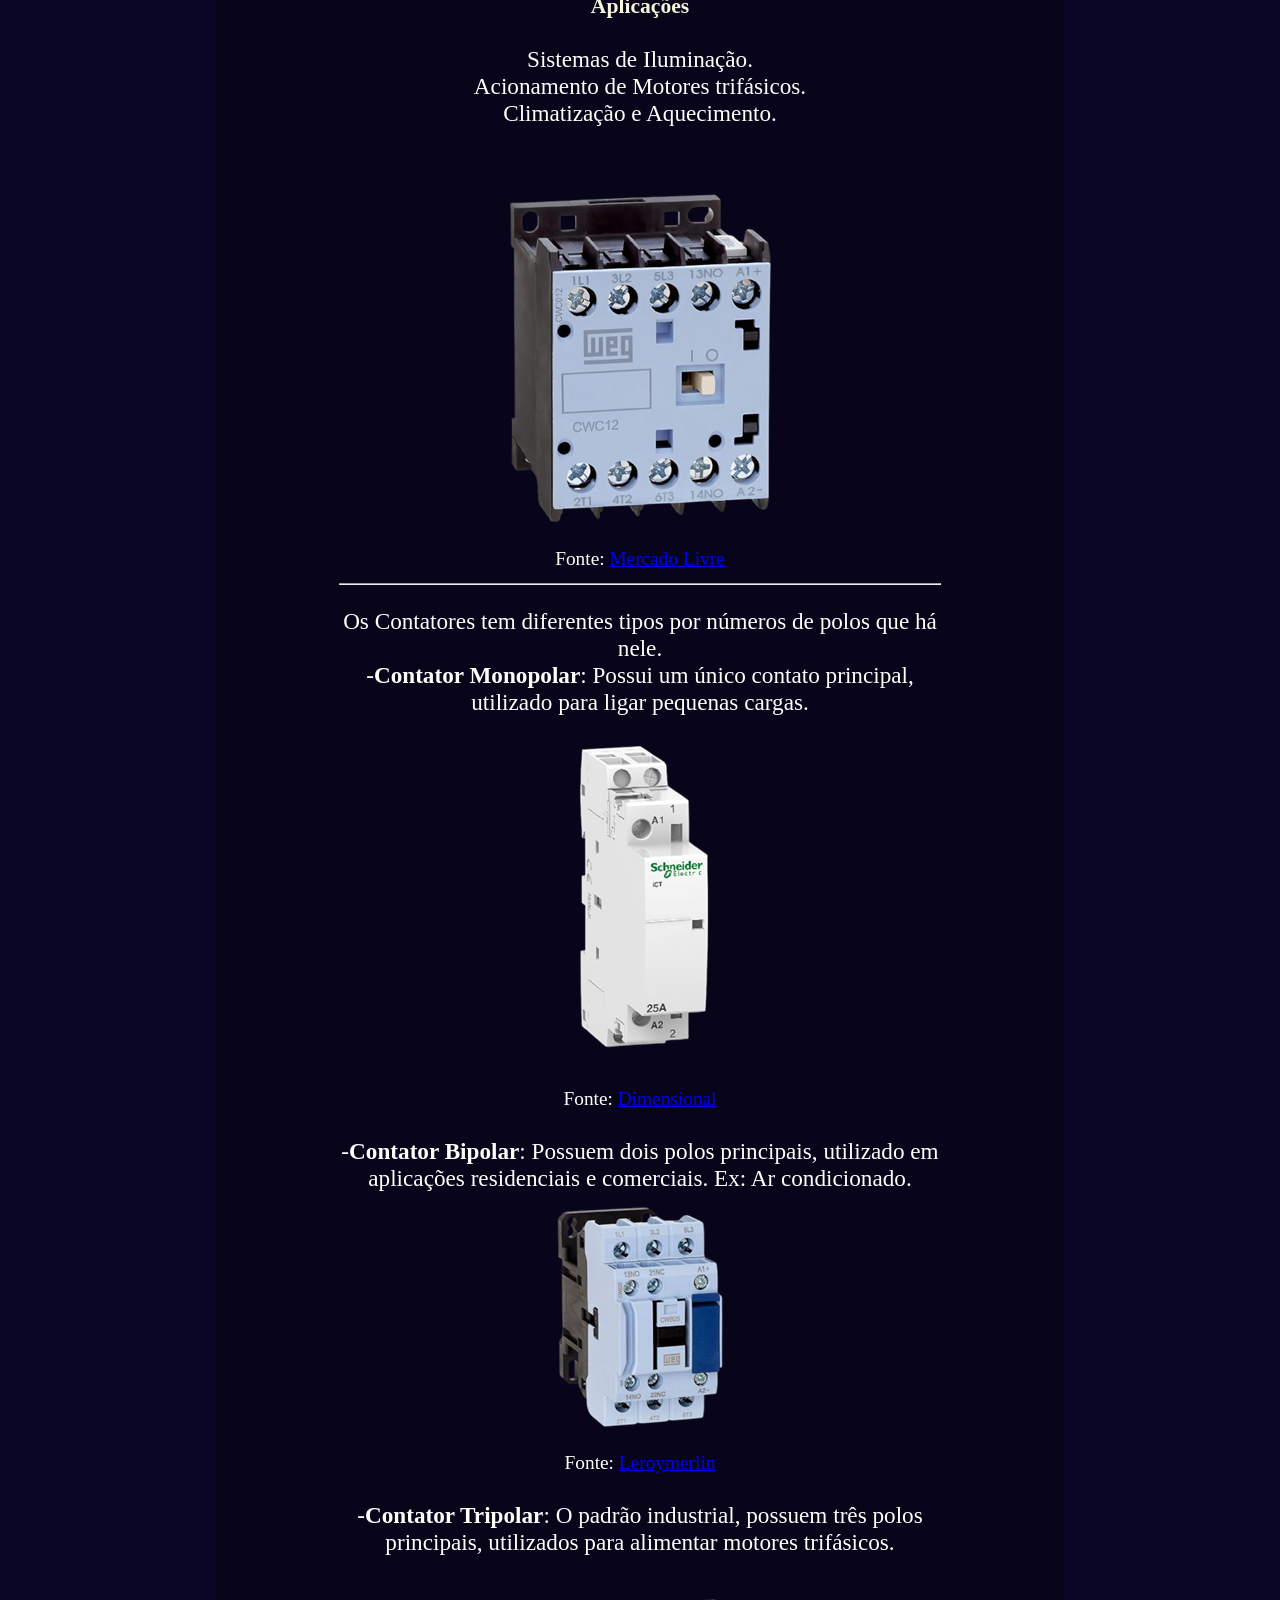
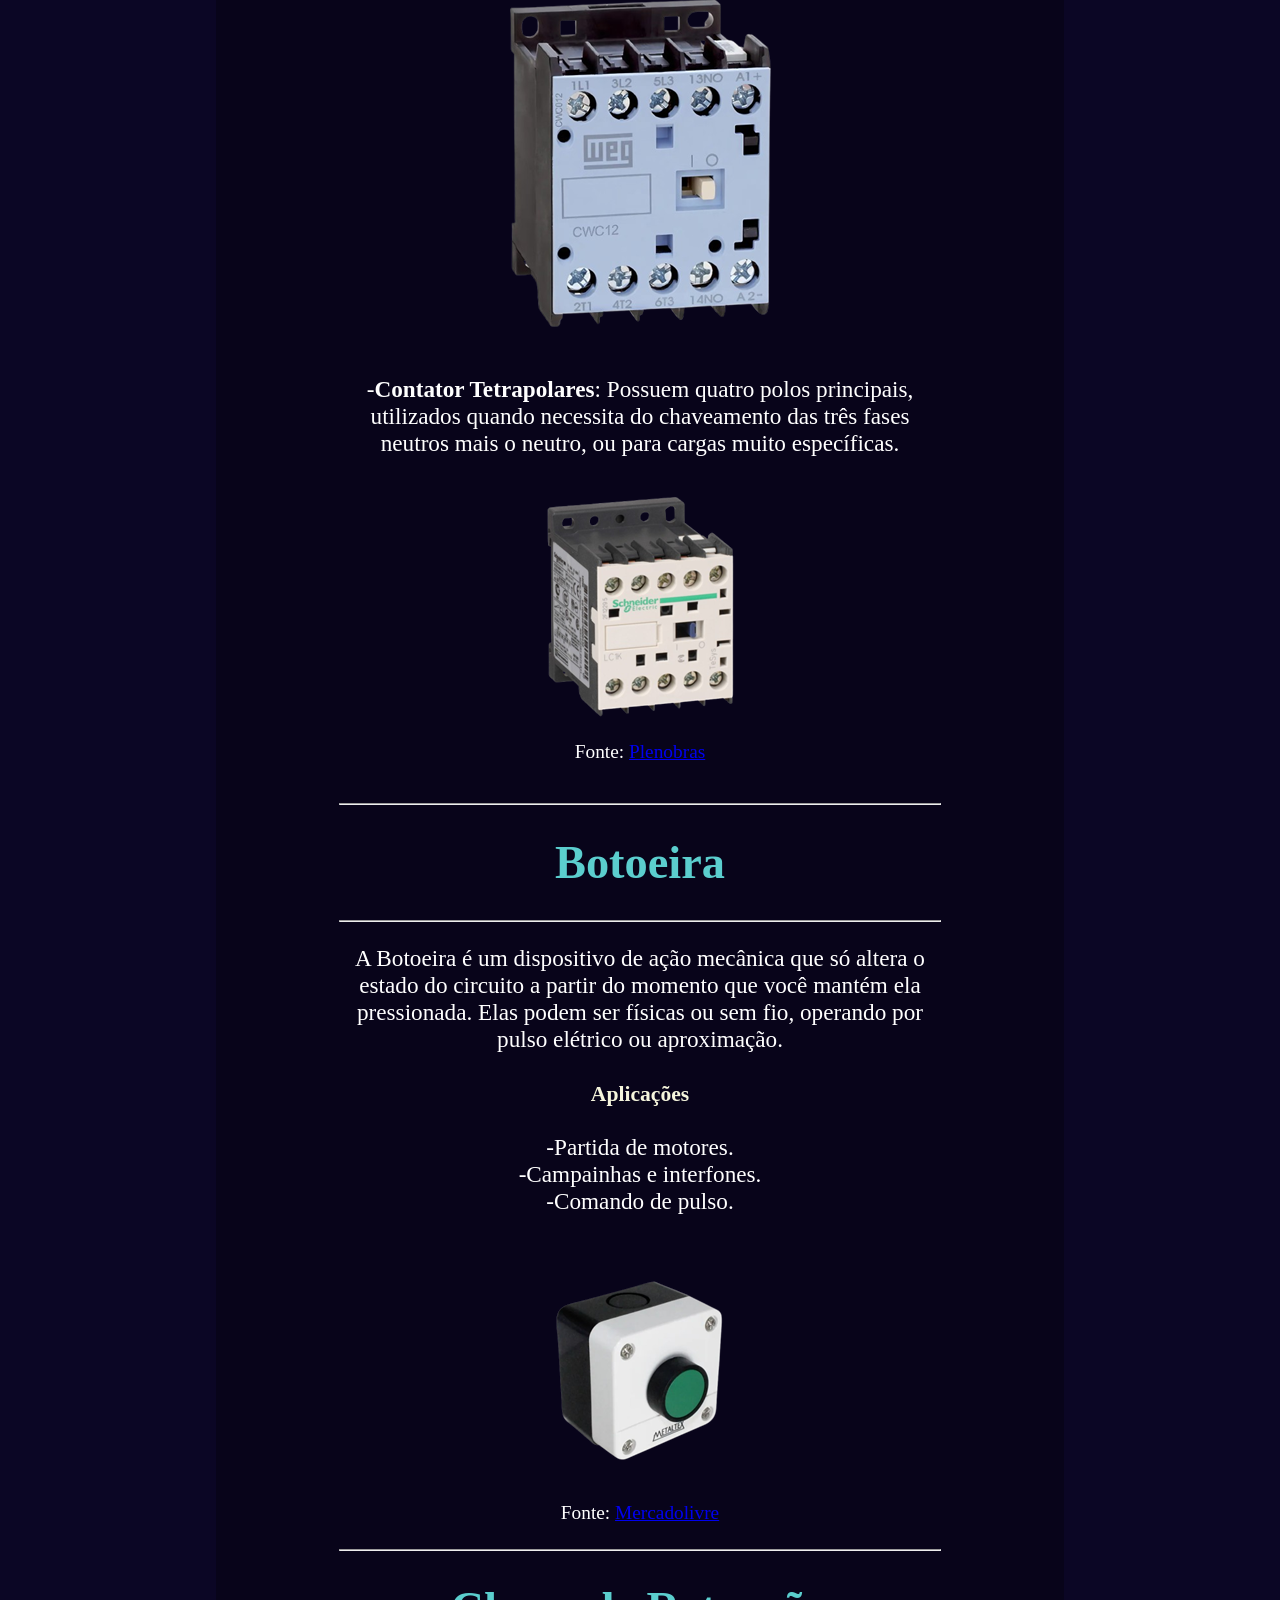
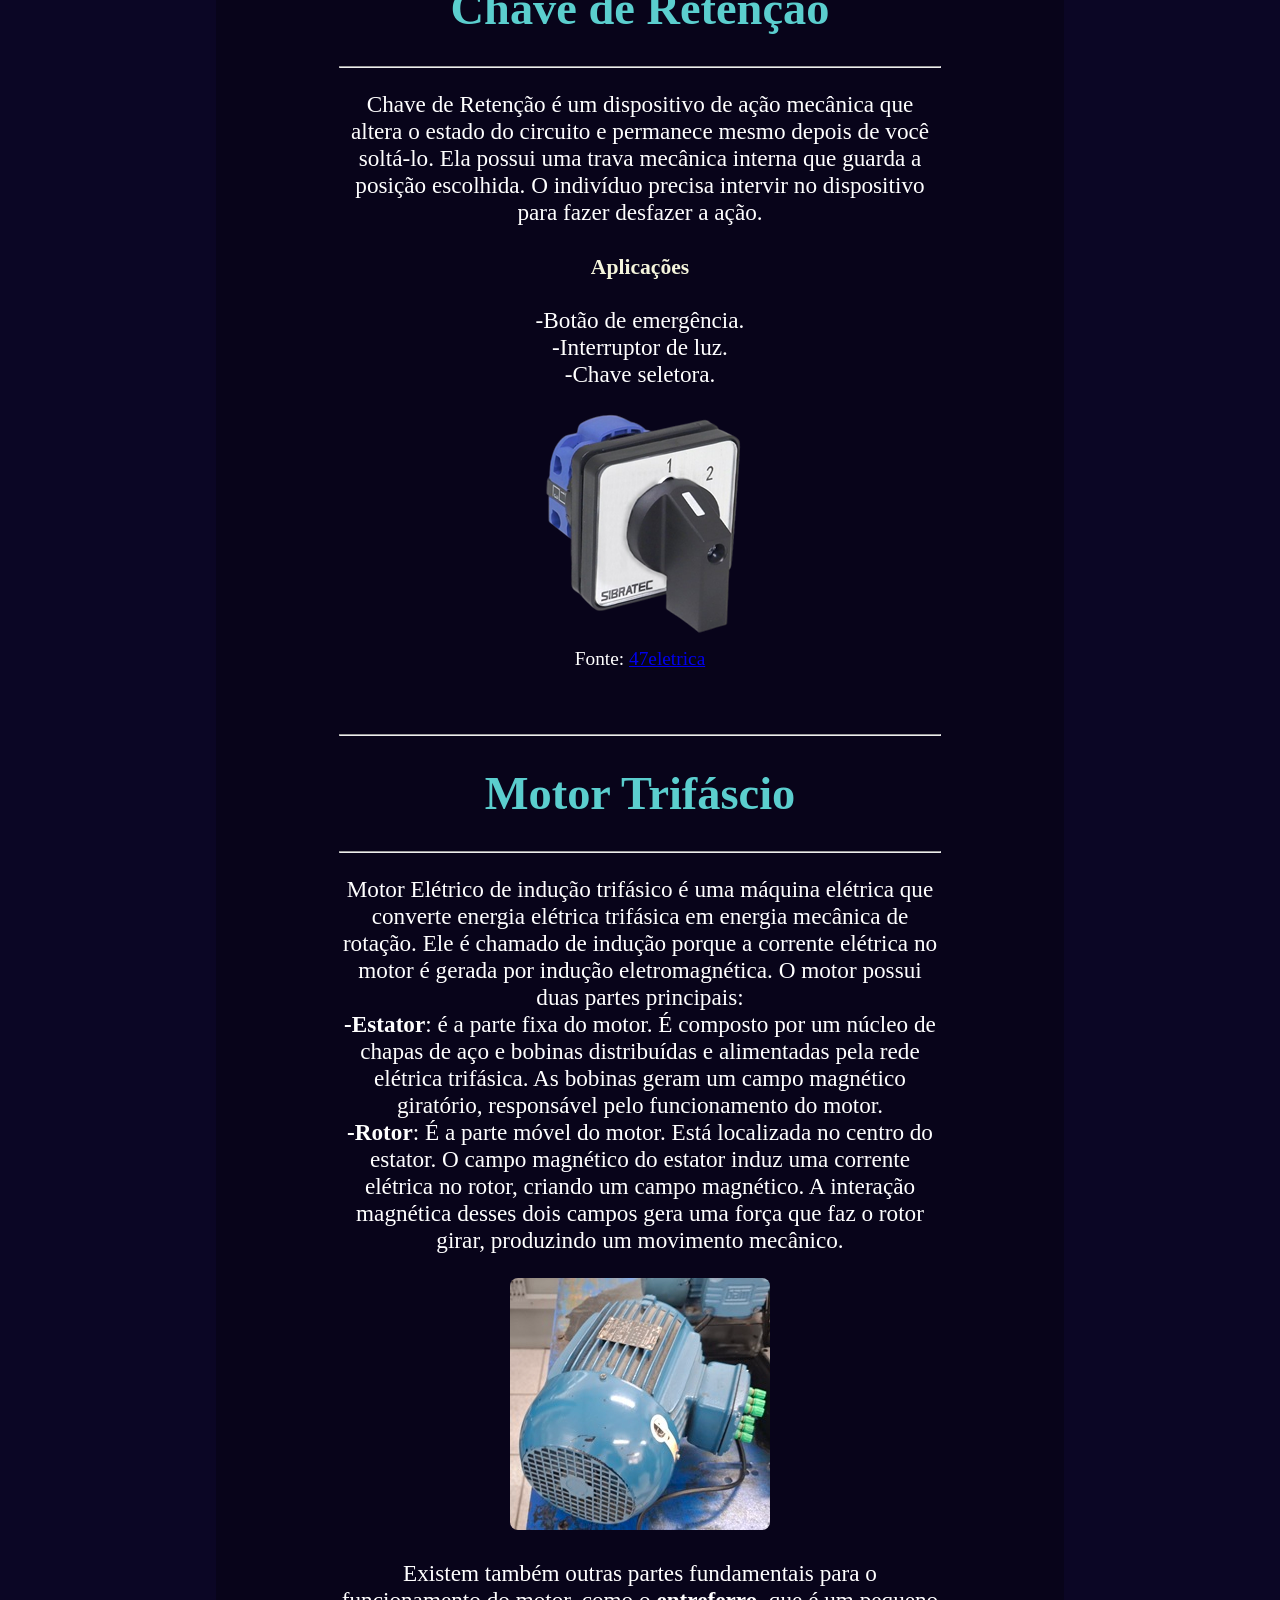
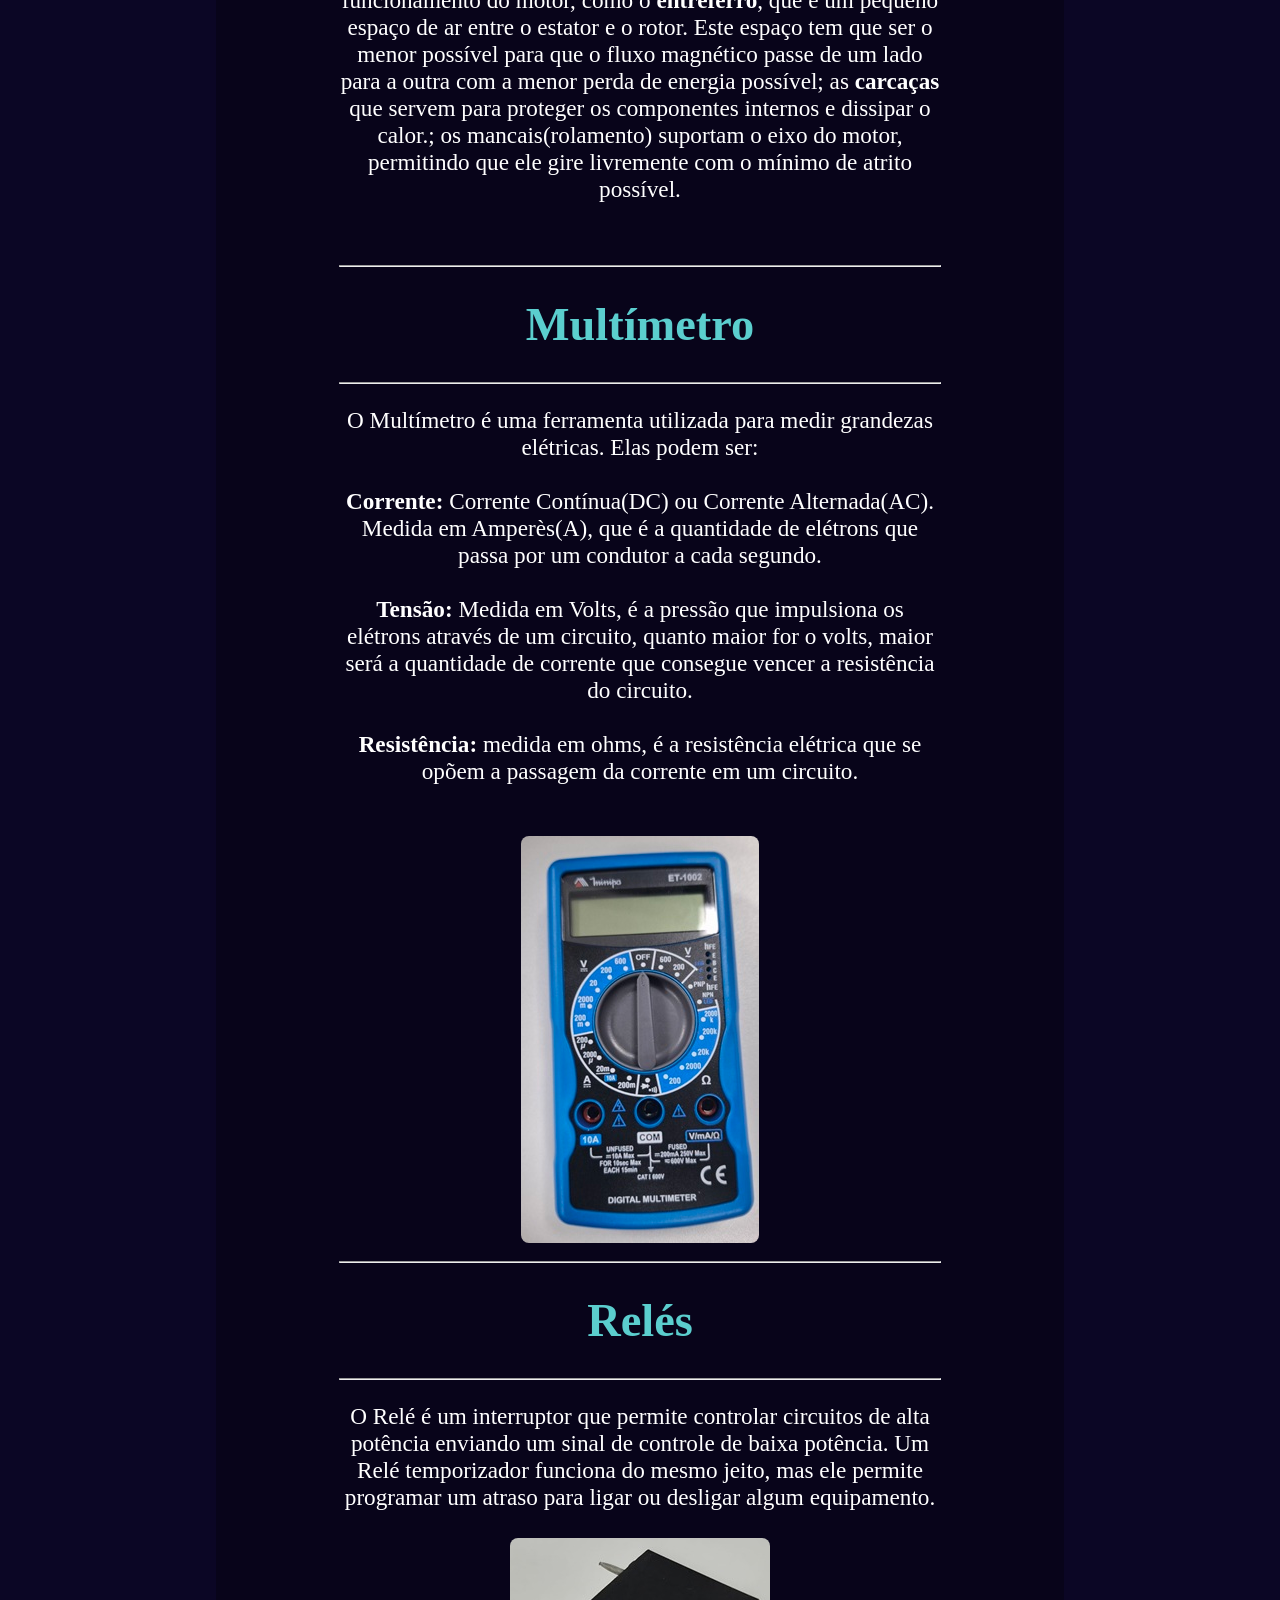
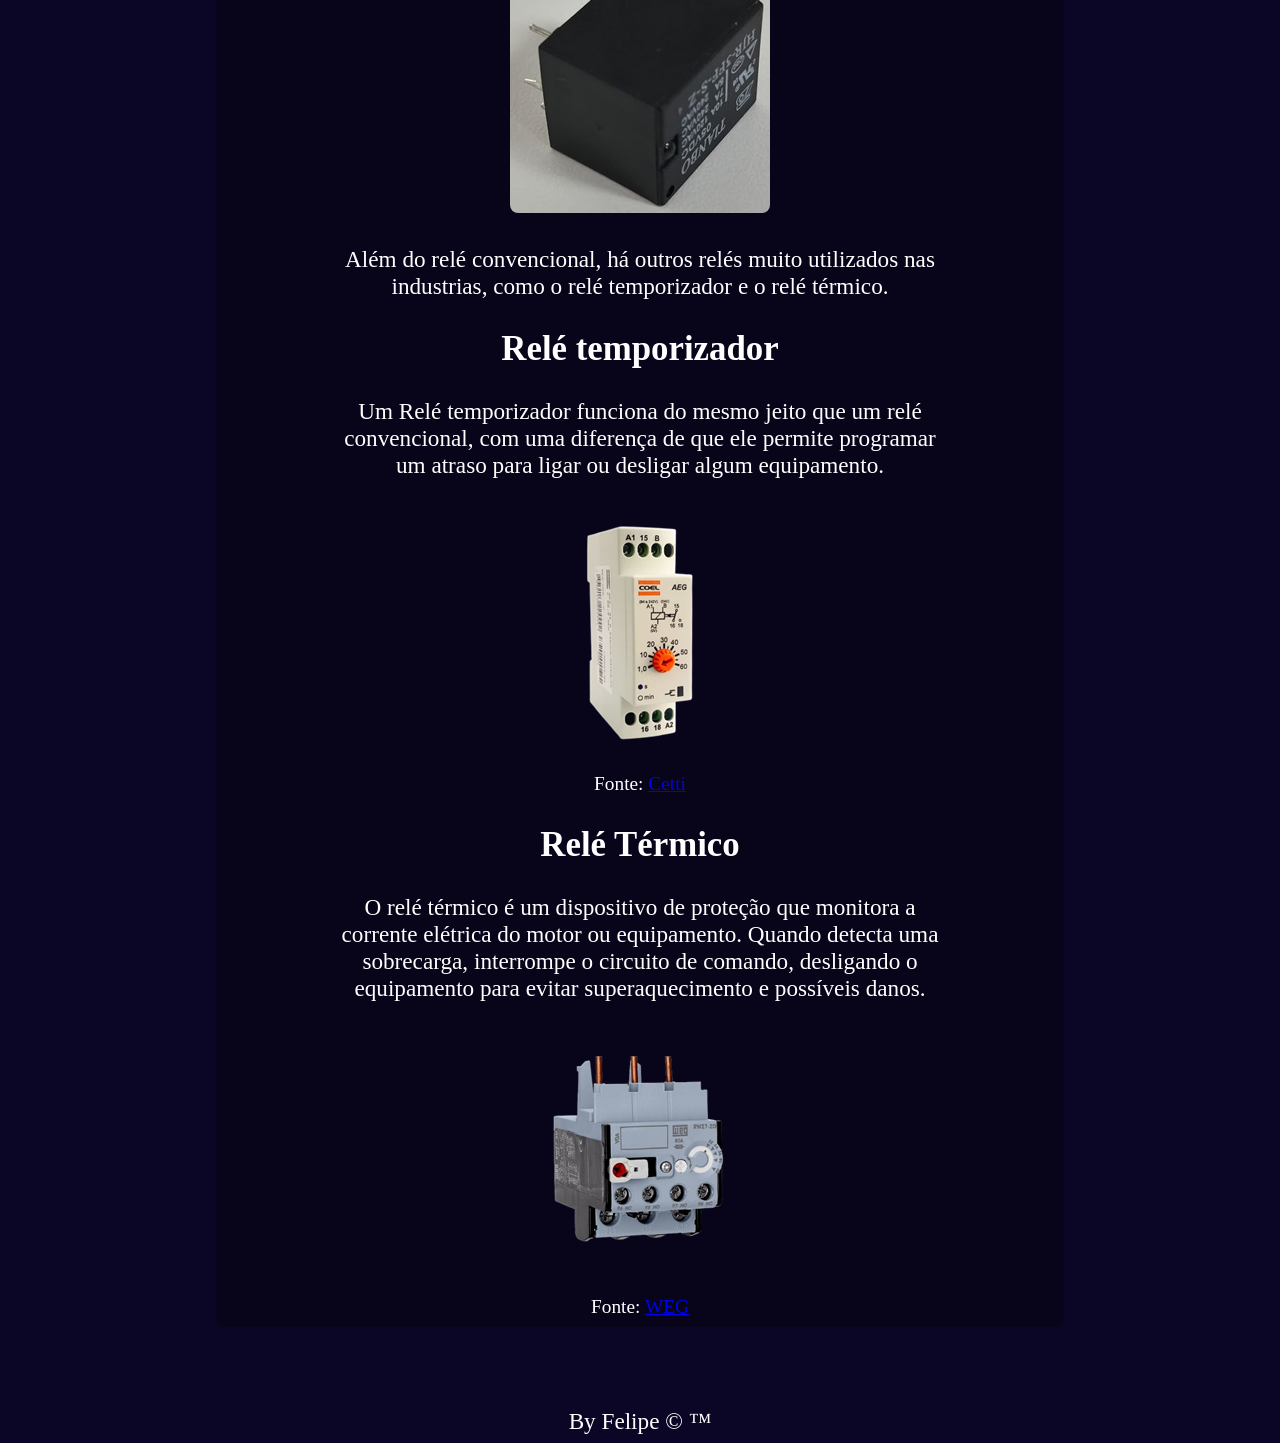
==== commit fbdc614f: "Finalização" ====
--- a/index.html
+++ b/index.html
@@ -5,15 +5,20 @@
     <meta charset="UTF-8">
     <meta name="viewport" content="width=device-width, initial-scale=1.0">
     <link rel="stylesheet" href="./css/style.css">
+    <link rel="shortcut icon" href="./assets/favicon.ico" type="image/x-icon">
     <title>Site Eletrônico</title>
 </head>
 
 <body>
     <header>
         <nav>
-            <a href="./html/projetos.html">projetos</a>
-            <a href=""></a>
-            <a href=""></a>
+            <div class="menu">
+                <ul>
+                    <li><a href="./html/clp.html">CLP</a></li>
+                    <li><a href="./html/projetos.html">Projetos</a></li>
+                    <li><a href="./html/tia_portal.html">Tia Portal</a></li>
+                </ul>
+            </div>
         </nav>
     </header>
     <main>
--- a/css/style.css
+++ b/css/style.css
@@ -1,3 +1,4 @@
+
 body {
     text-align: center;
     background-color: rgb(11, 6, 37);
@@ -5,6 +6,32 @@
     color: white;
     font-size: 1.45rem;
     padding: 0 1.1rem;
+}
+
+.menu{
+    background-color: rgb(21, 10, 37);
+    padding: 20px;
+    margin: -10px;
+    border-radius: 0px 0px 24px 24px;
+    box-shadow: 1px 2px 3px rgb(214, 209, 209);
+}
+nav a{
+    text-align: center;
+    display: flex;
+    text-decoration: none;
+    transition: all .4s;
+    color: azure;
+}
+
+ul{
+    display: flex;
+    justify-content: center;
+    gap: 120px;
+    padding: 0;
+    margin: 0;
+}
+a:hover{
+    color: rgb(126, 117, 107);
 }
 
 h1 {
